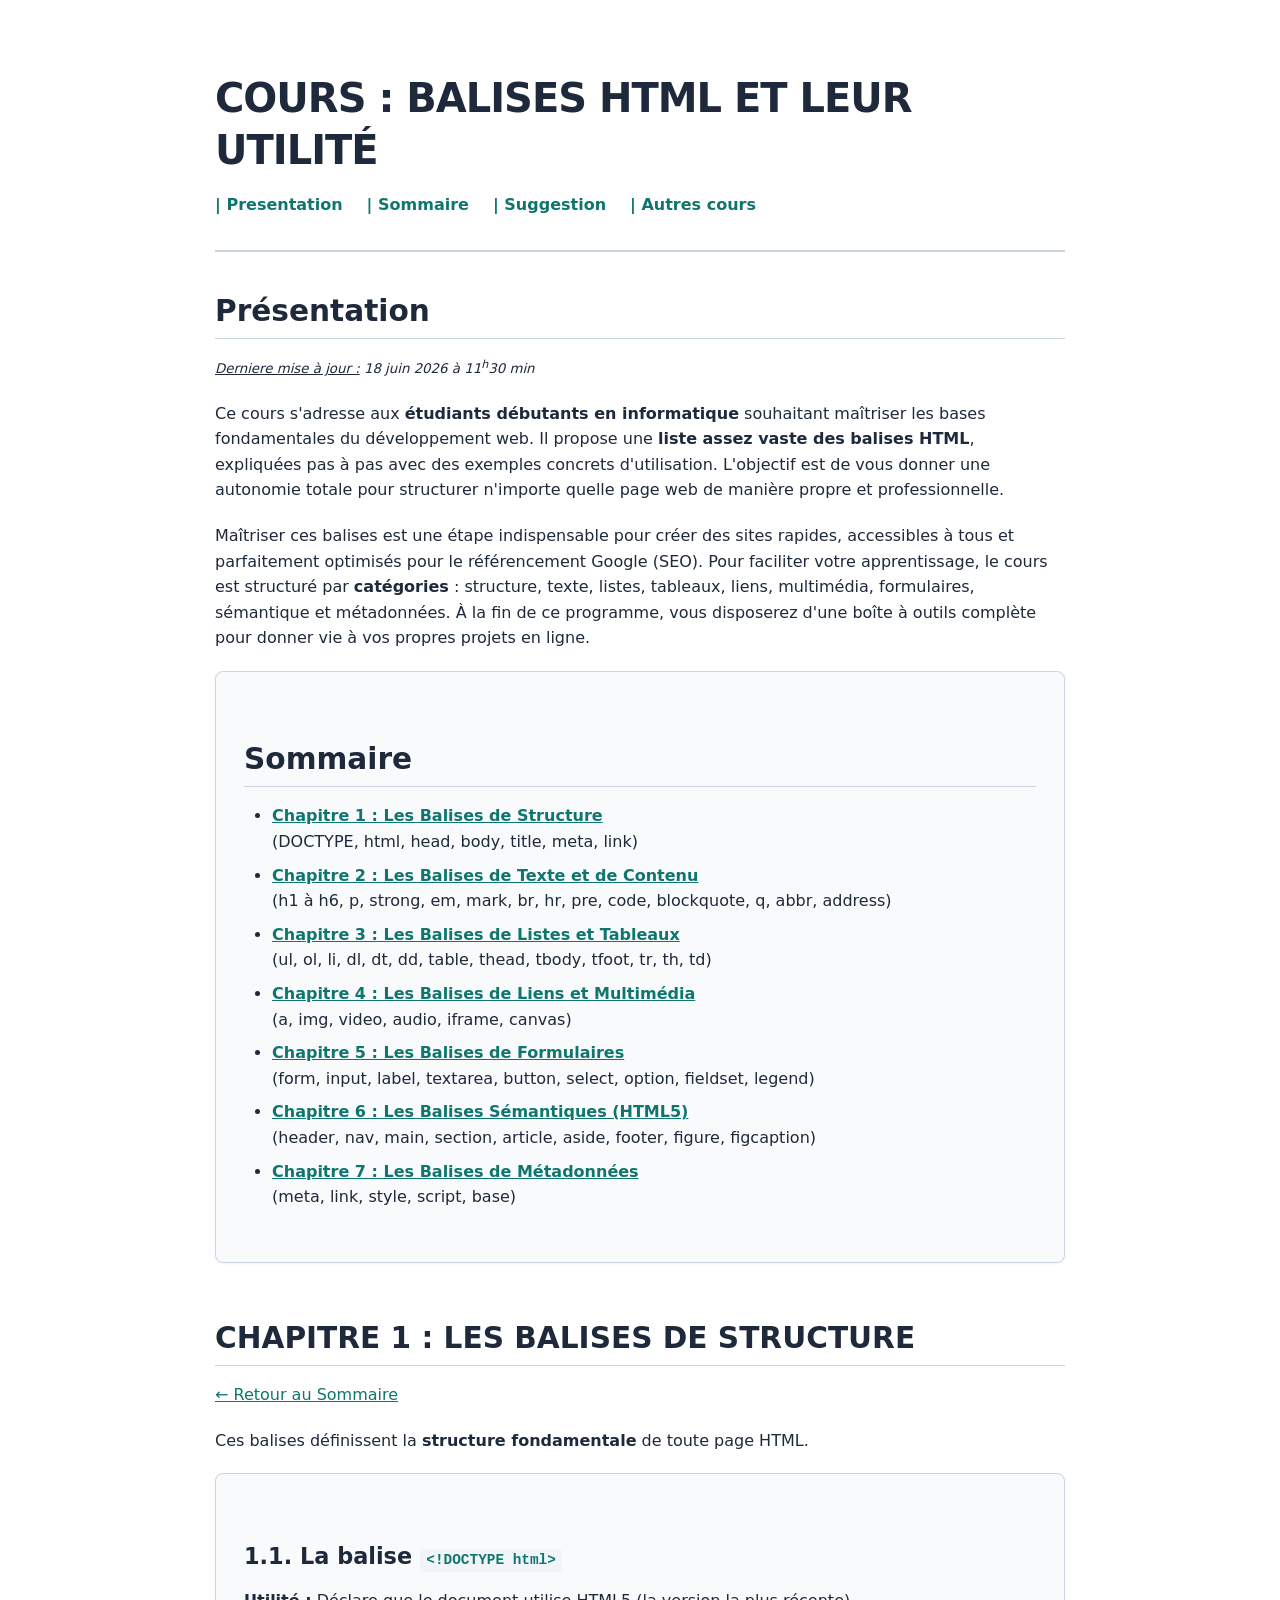
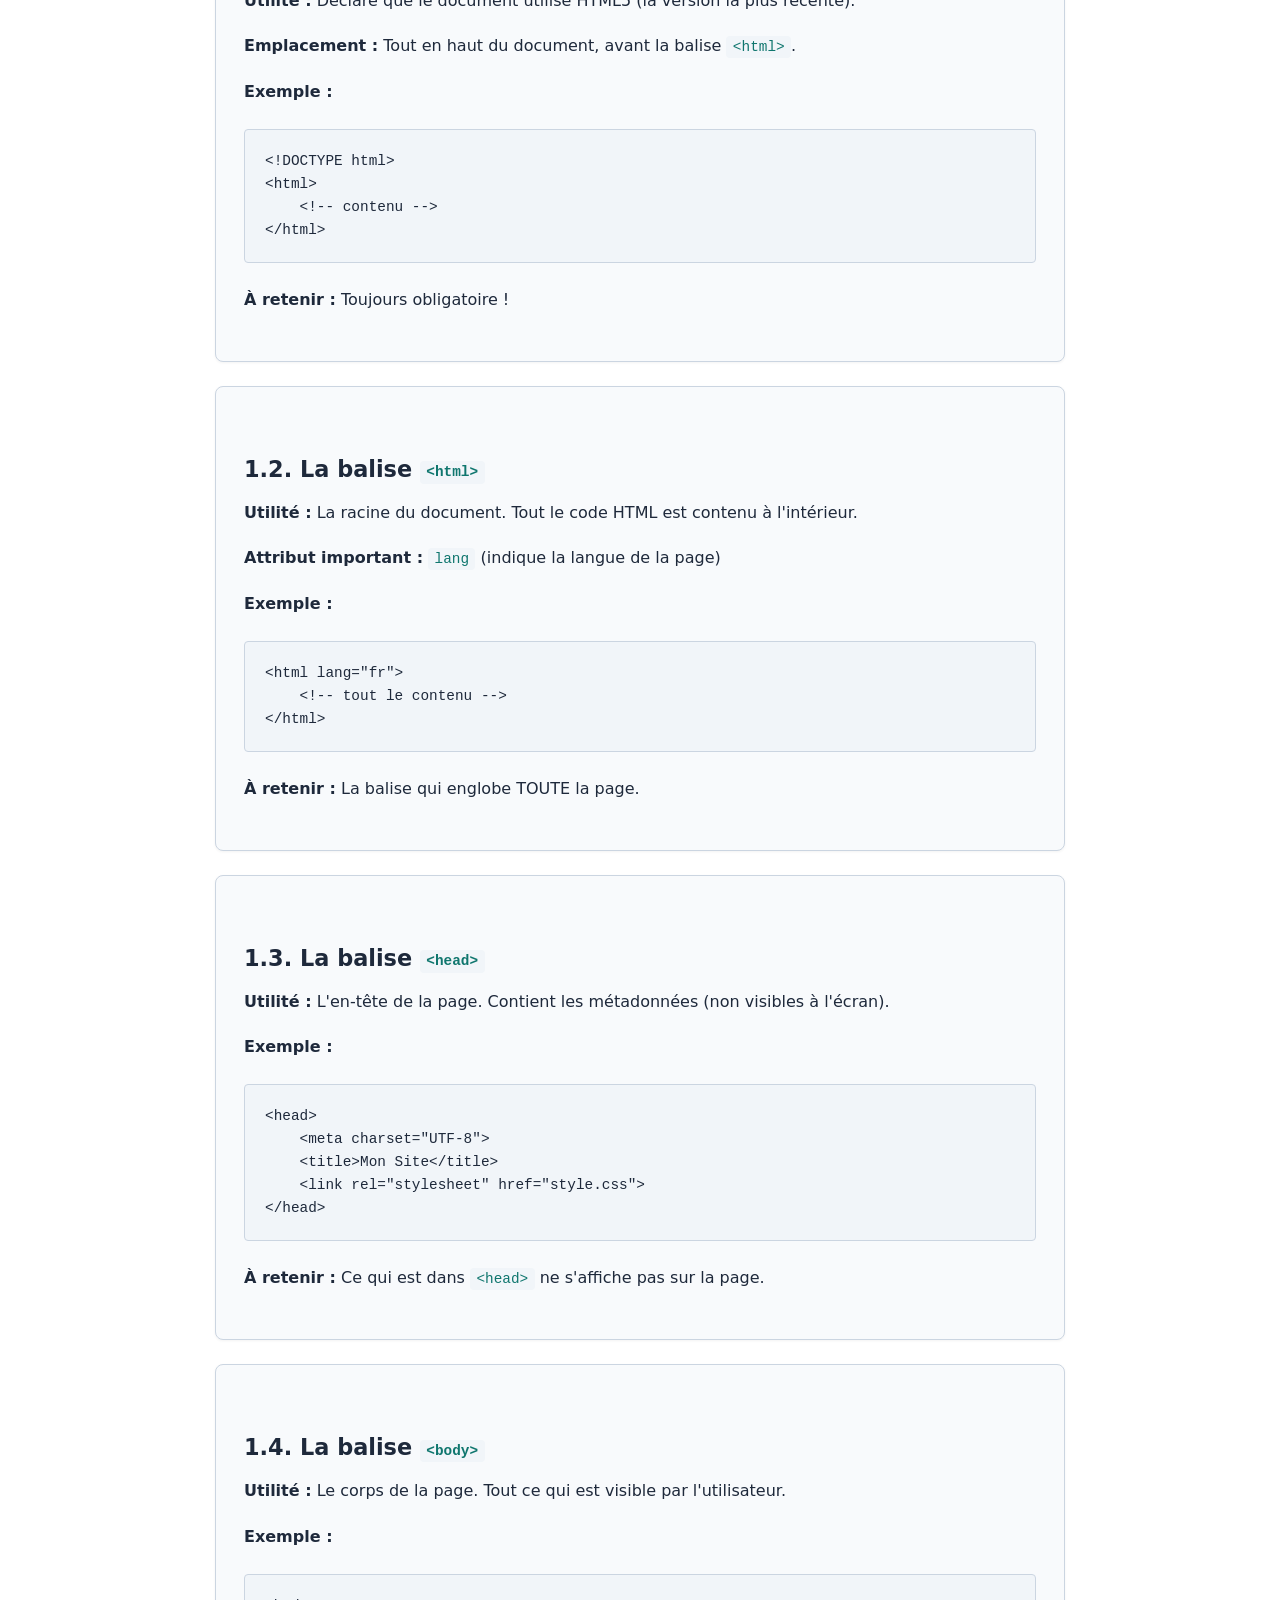
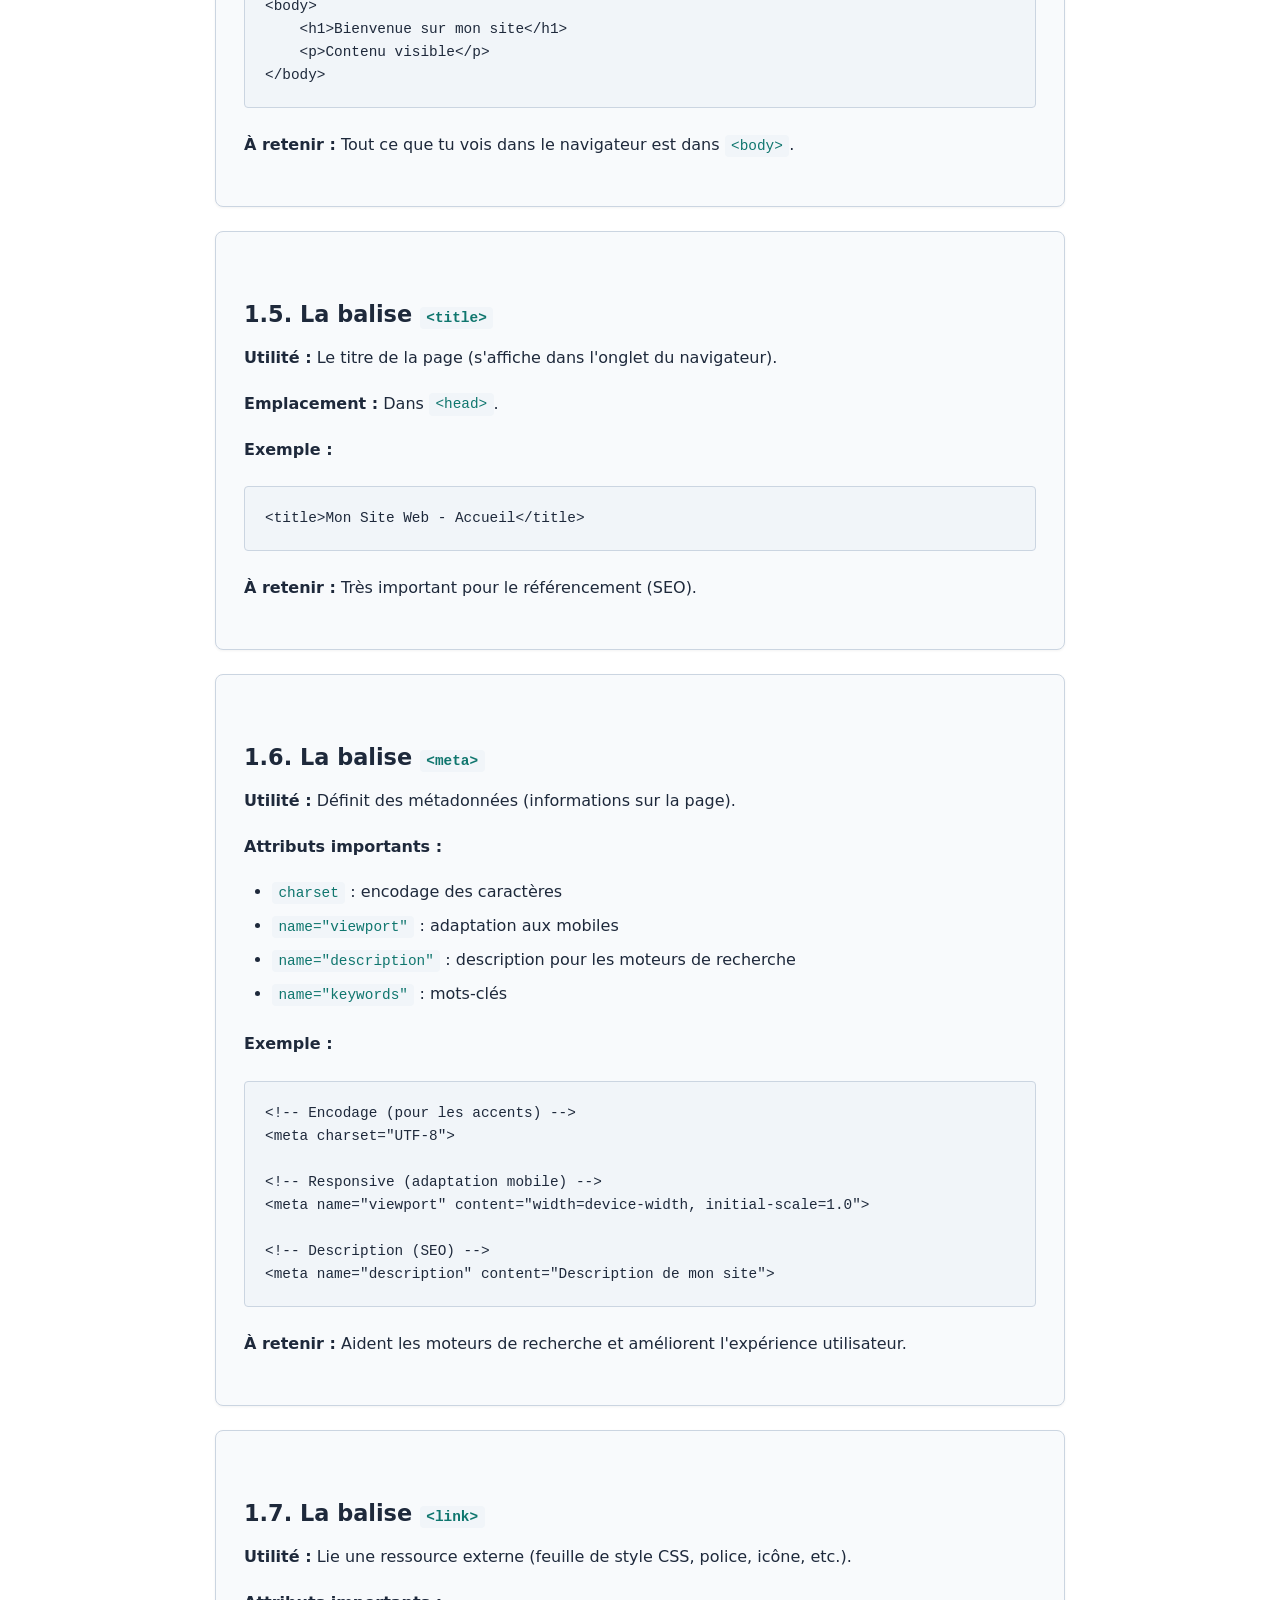
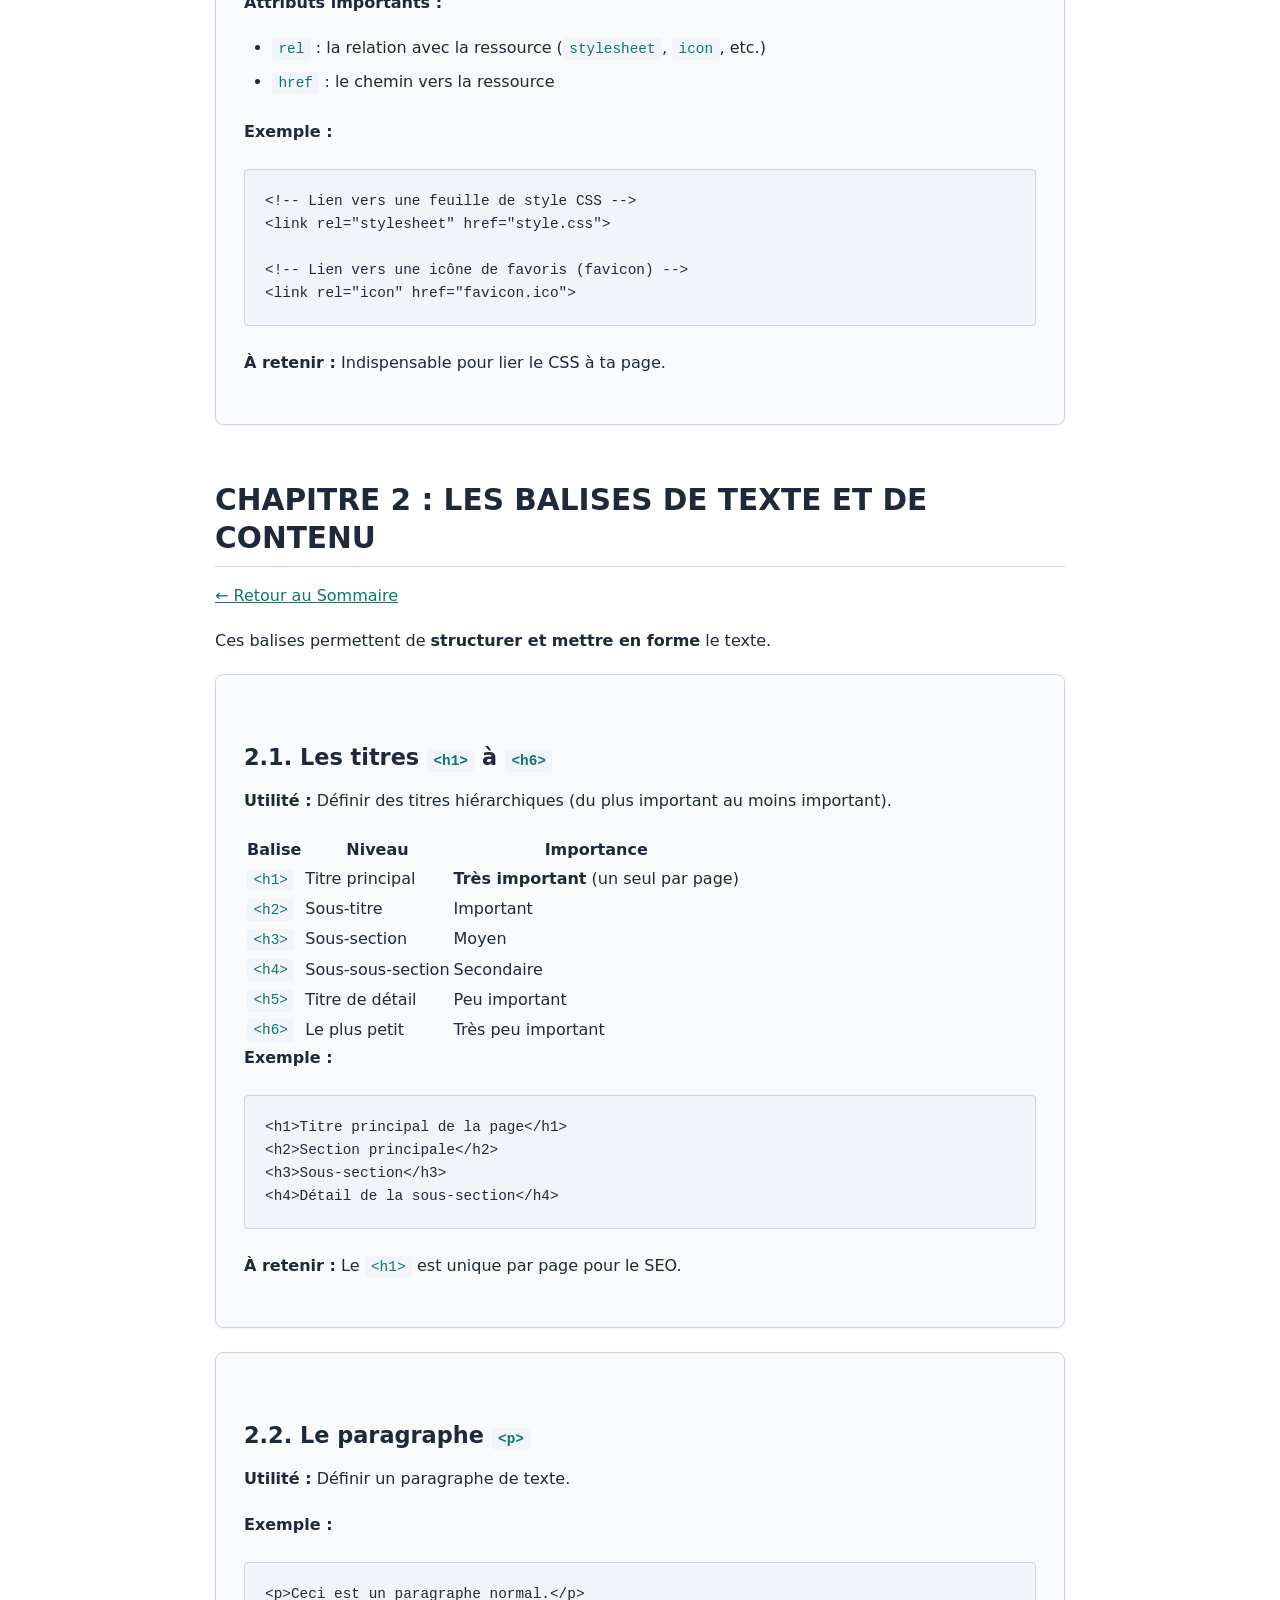
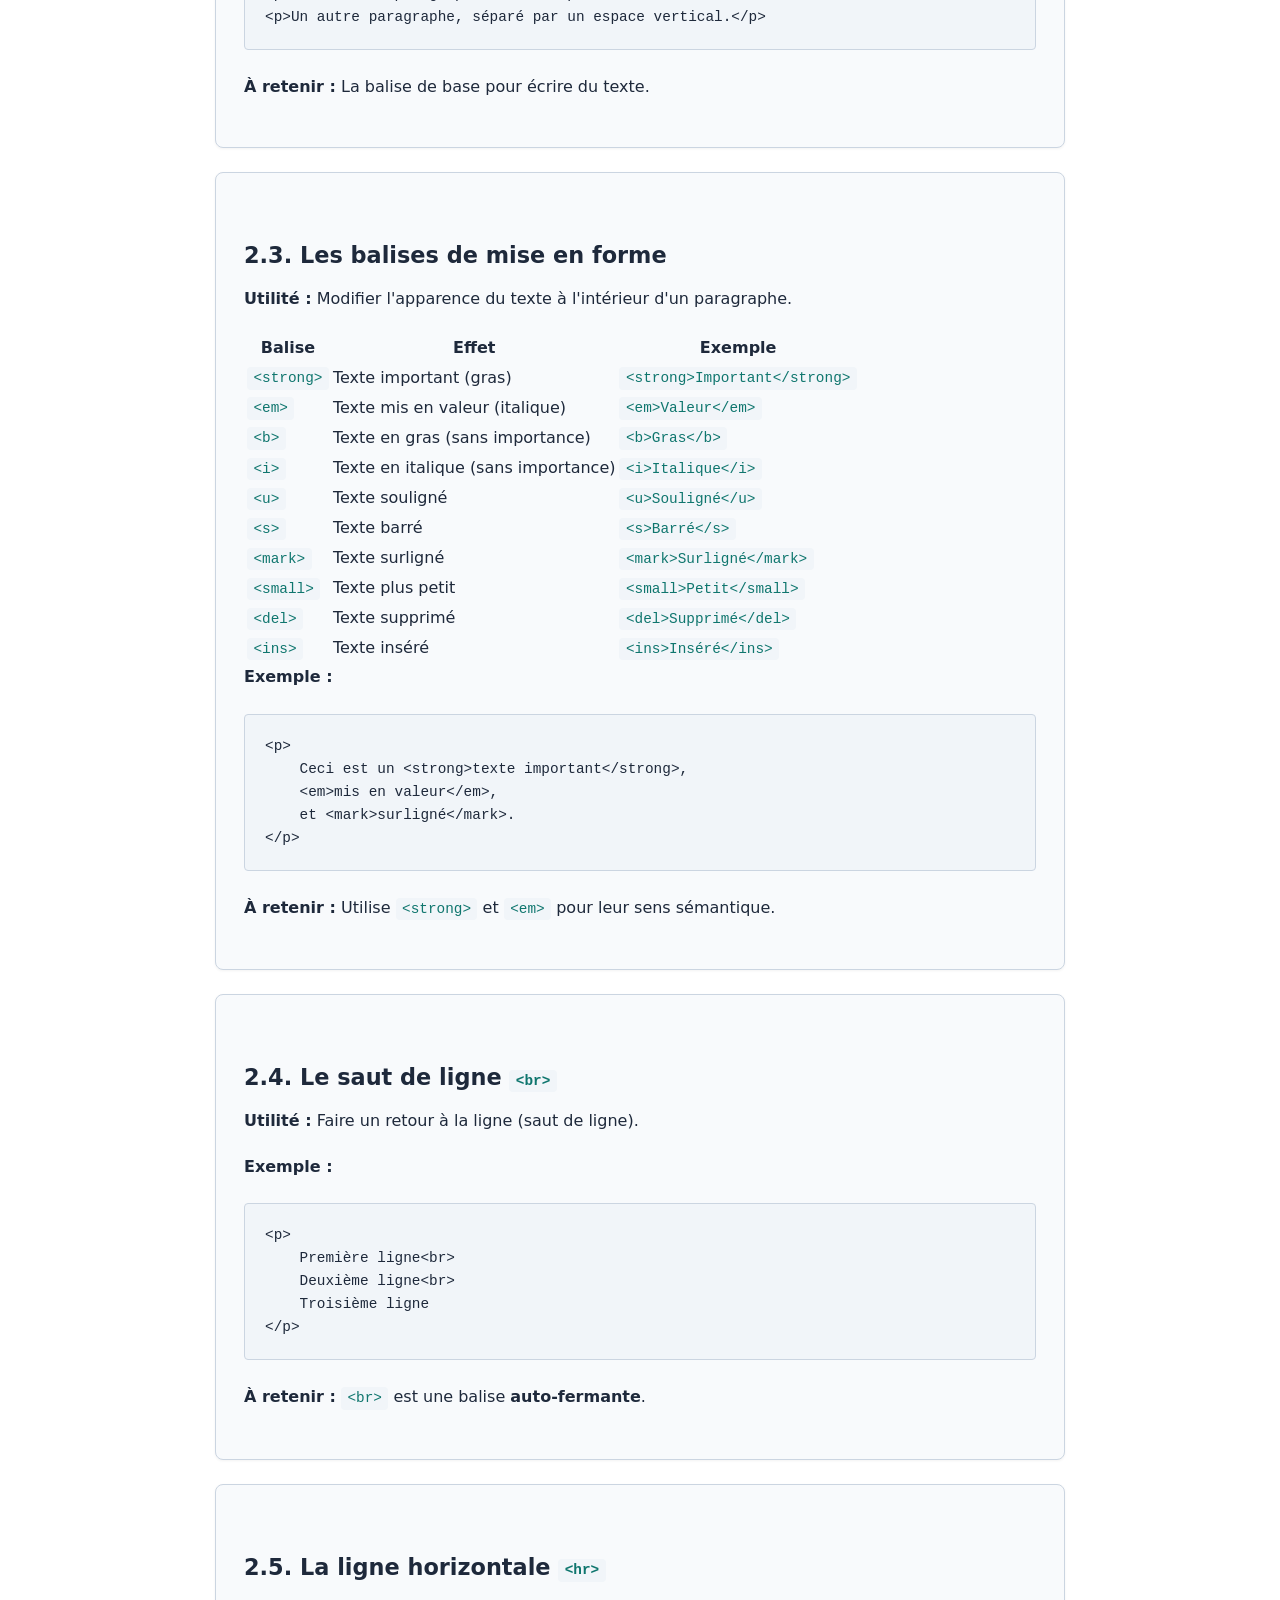
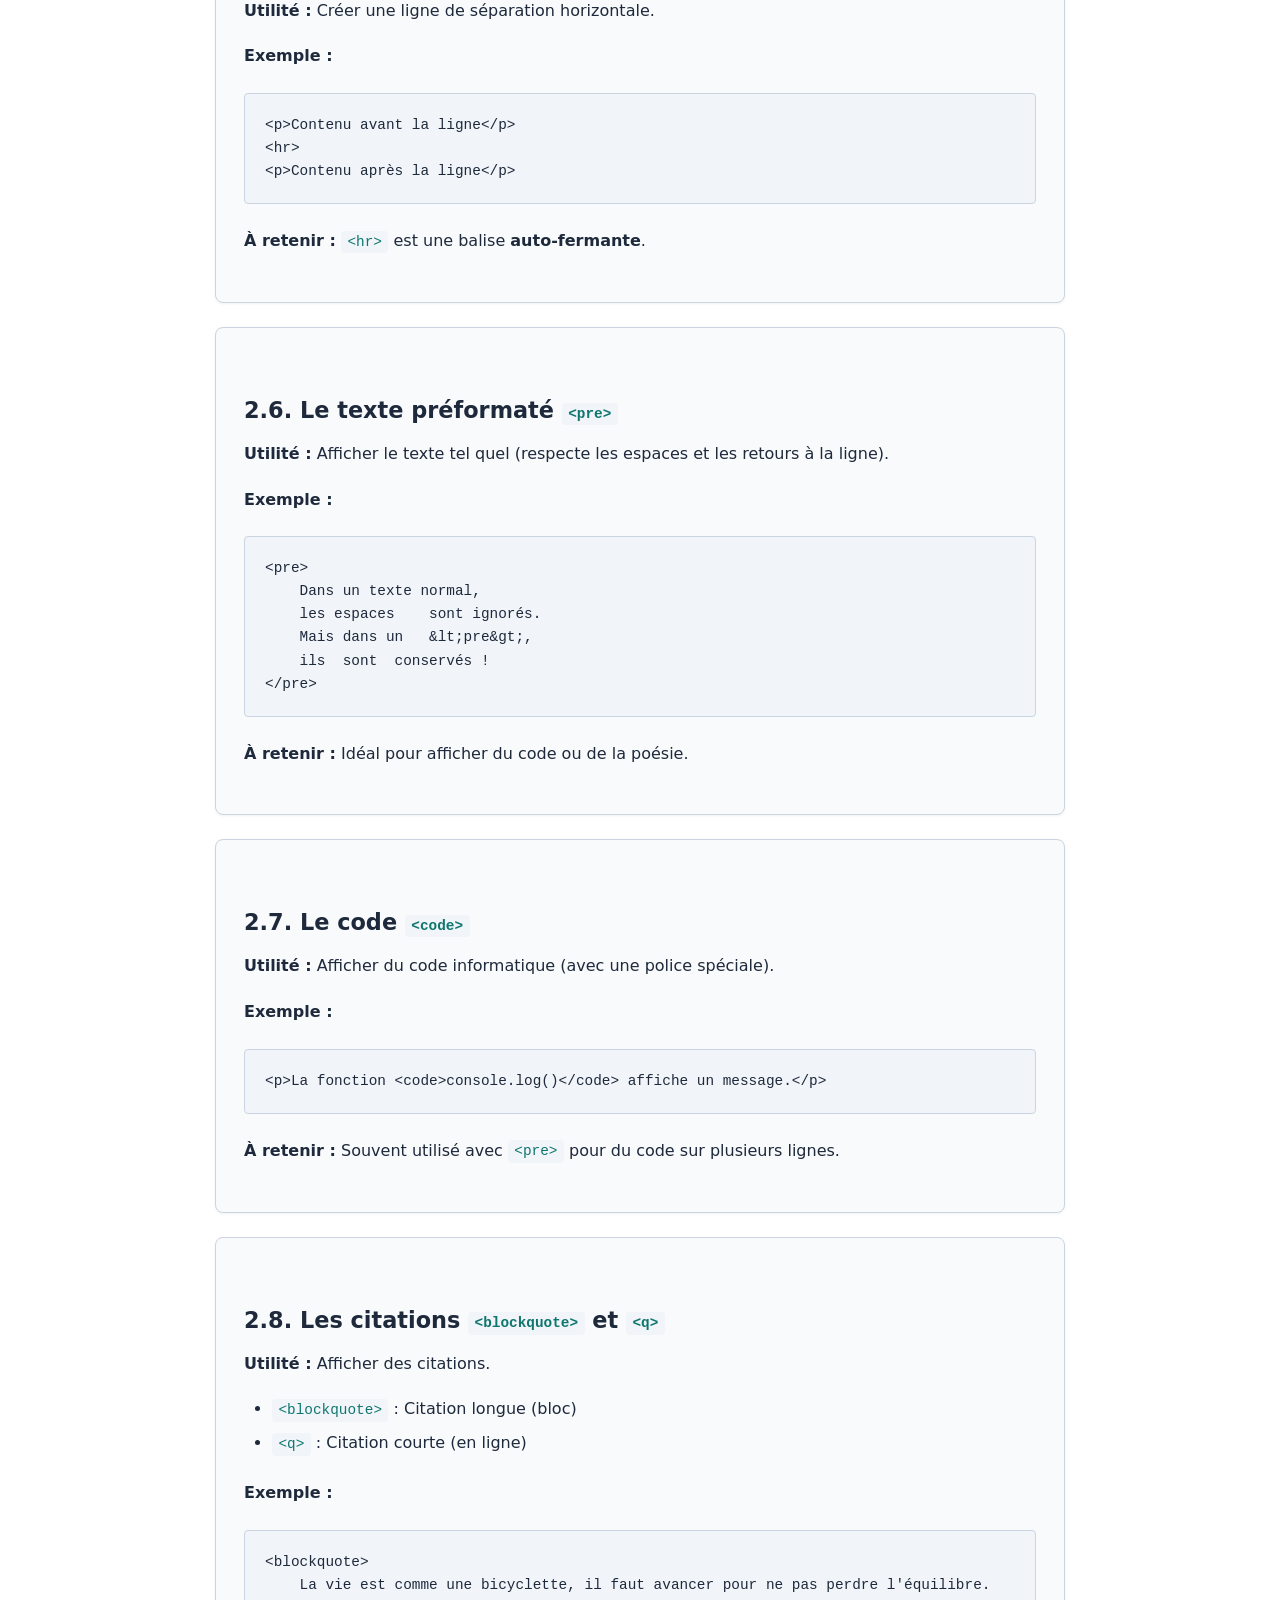
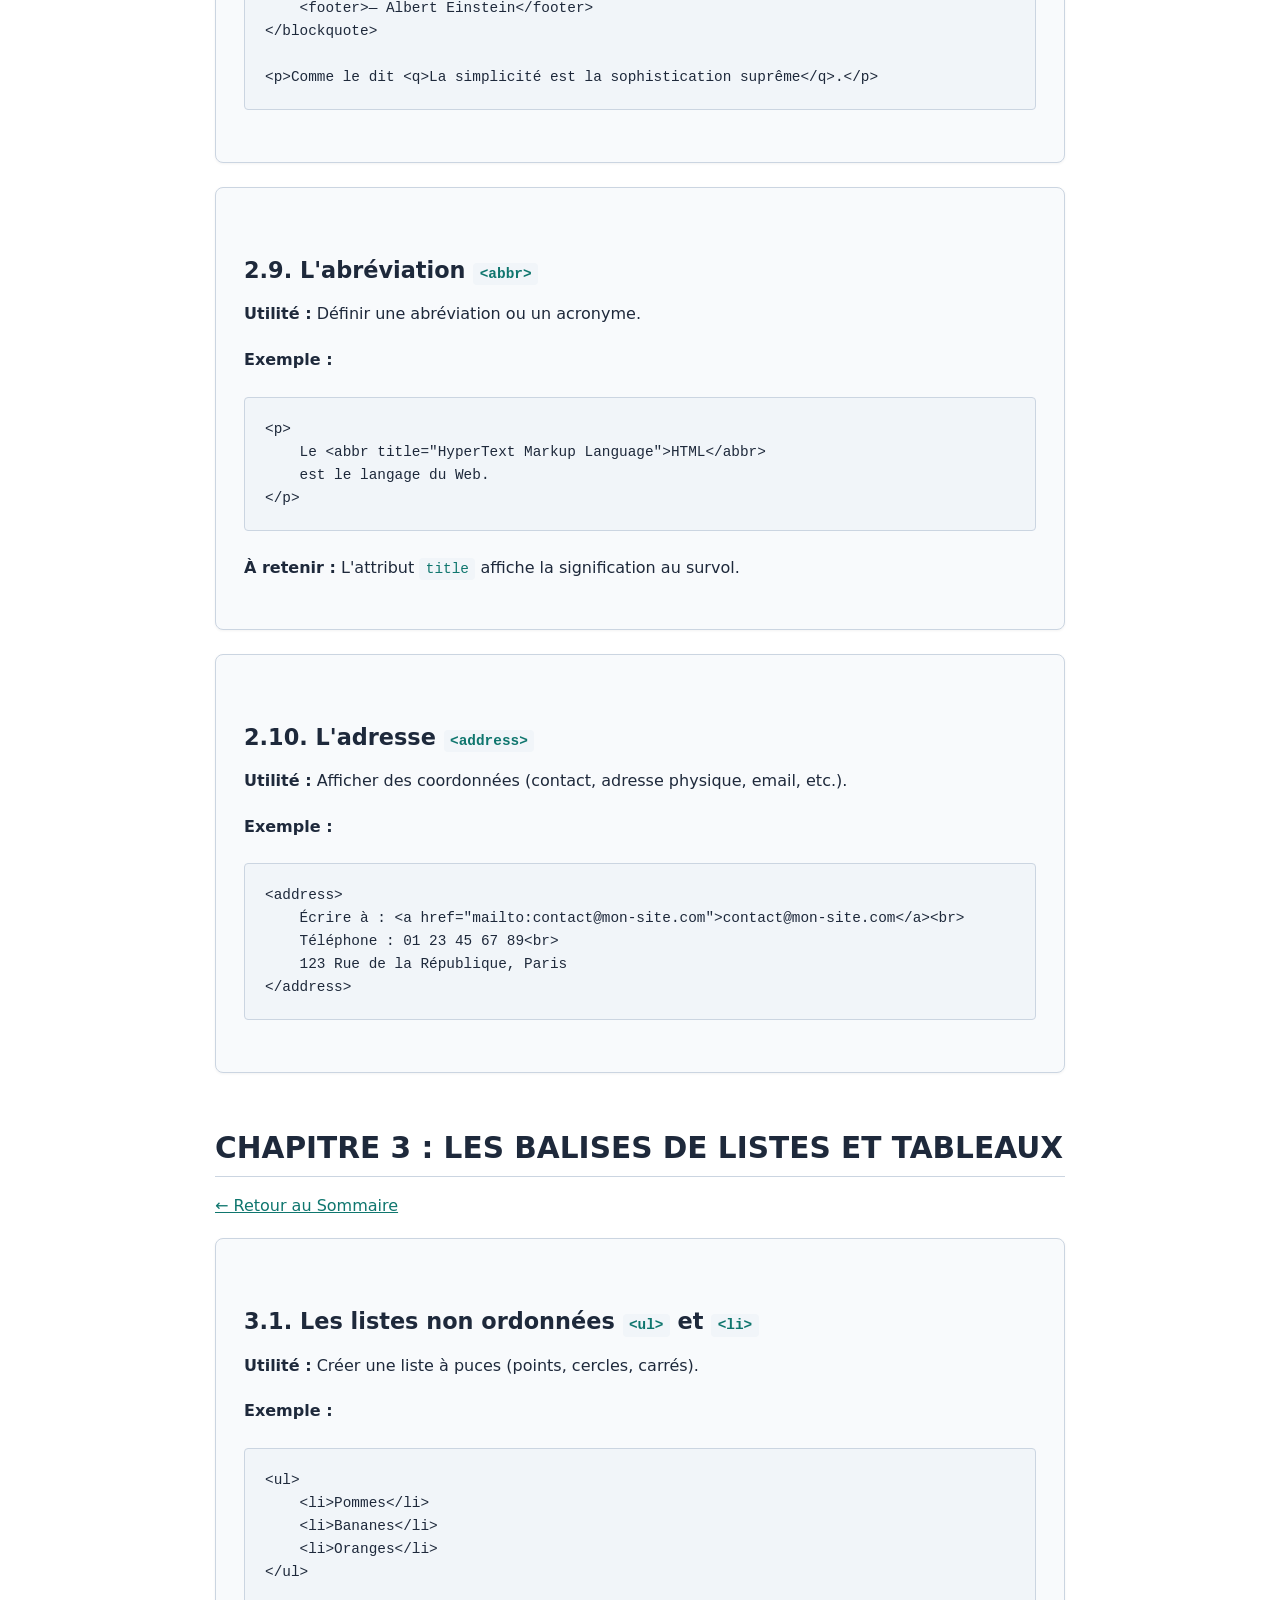
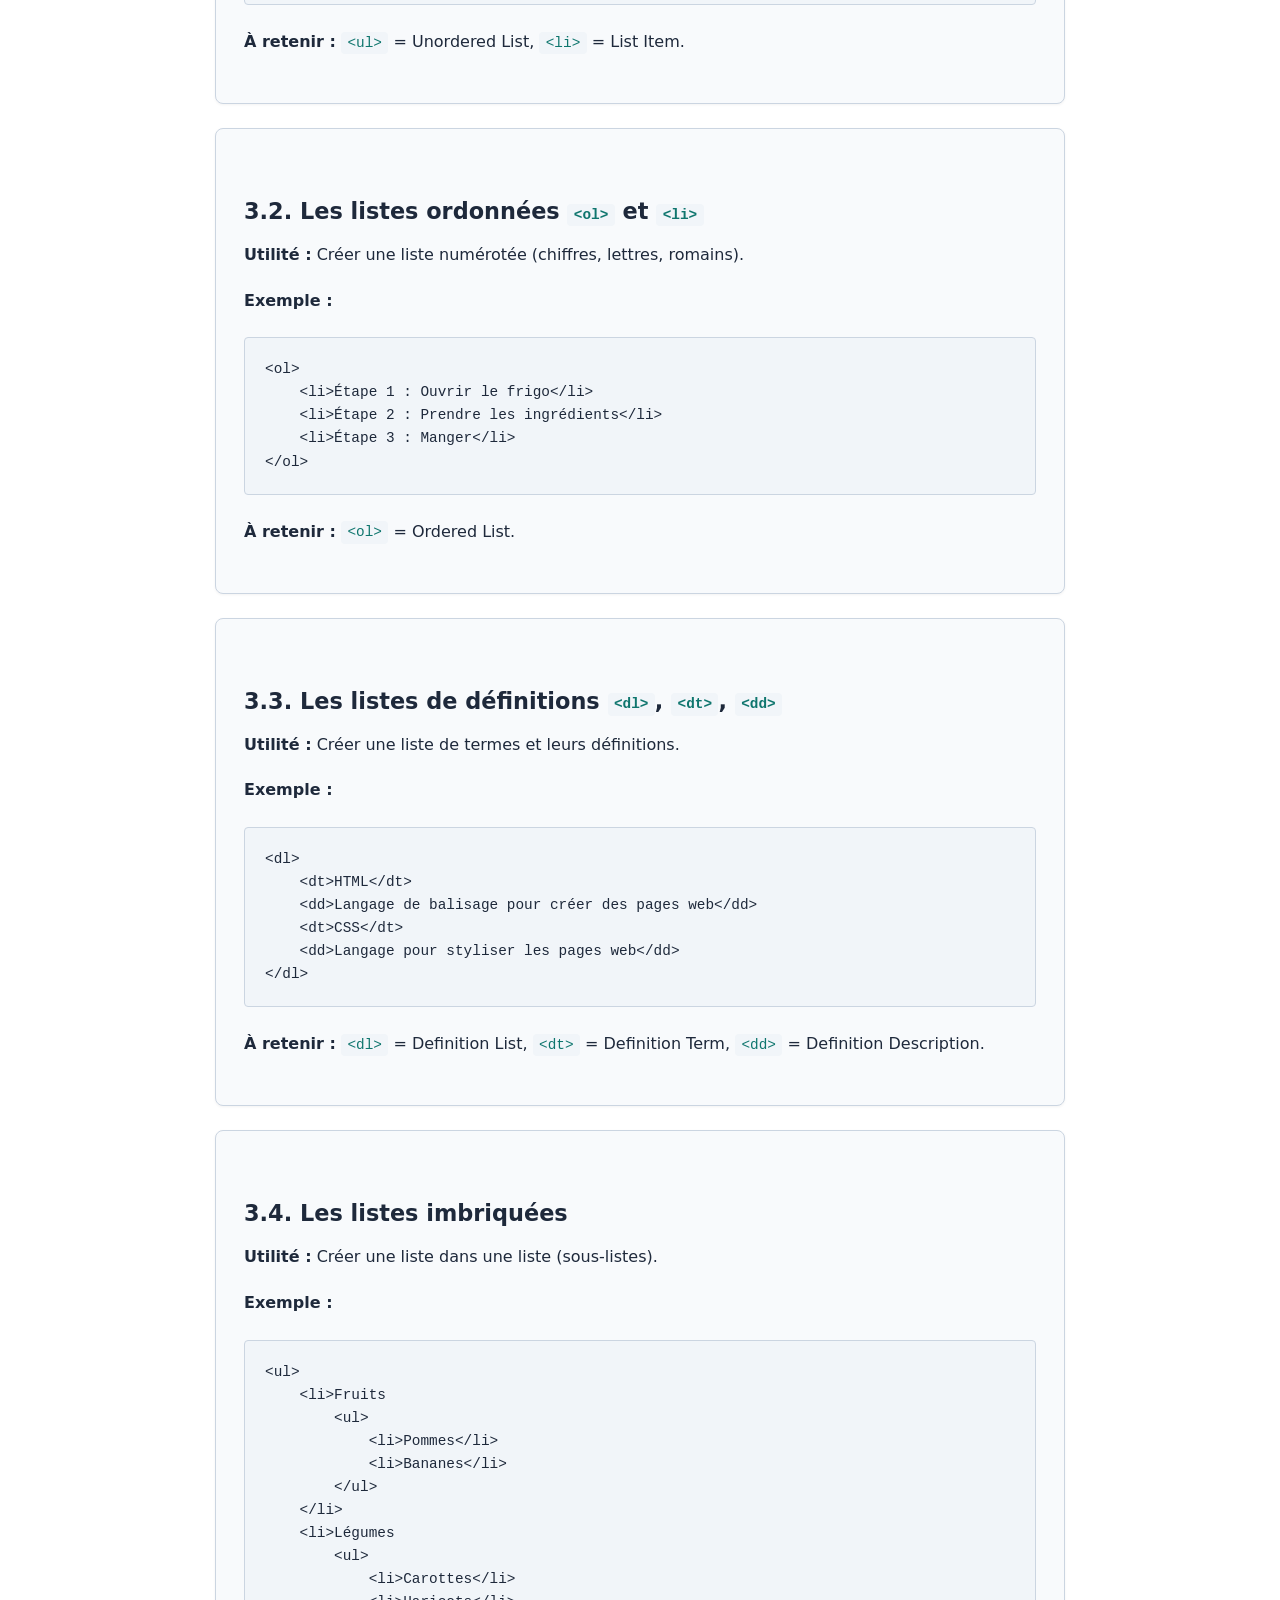
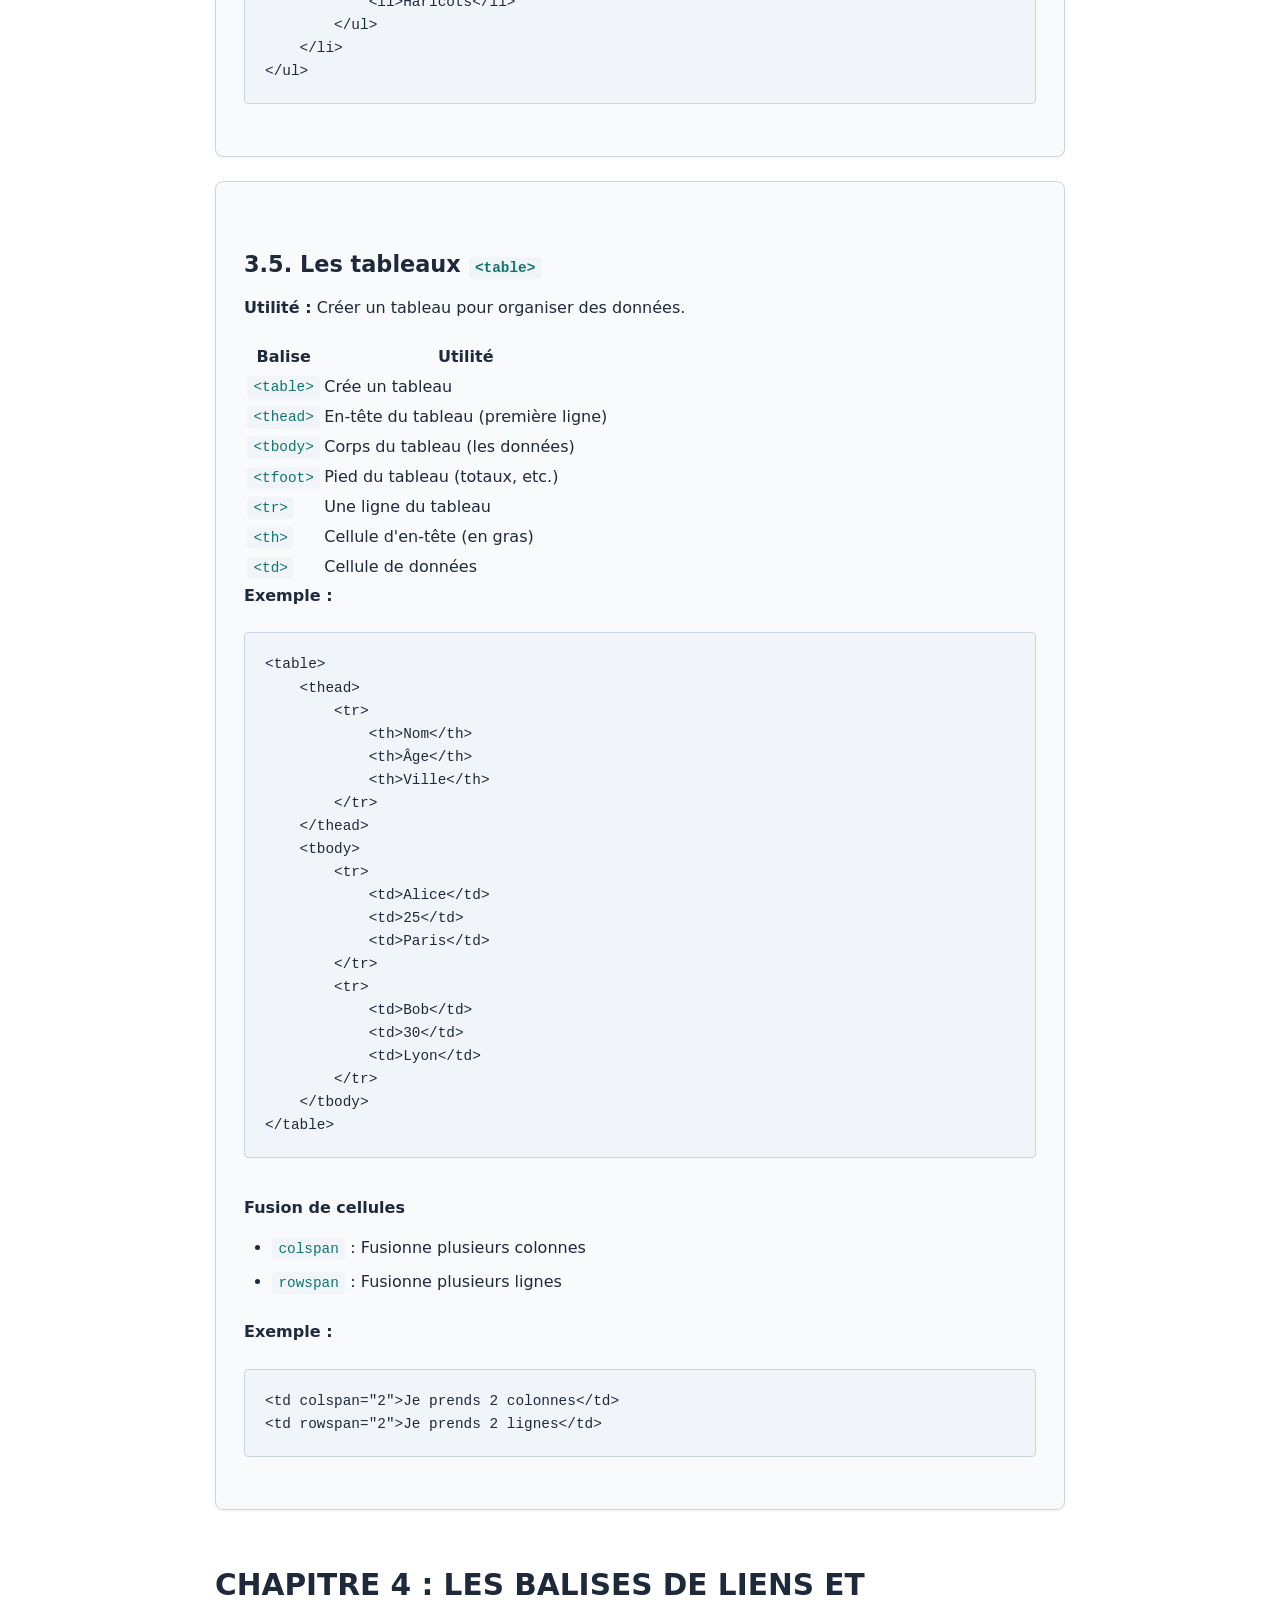
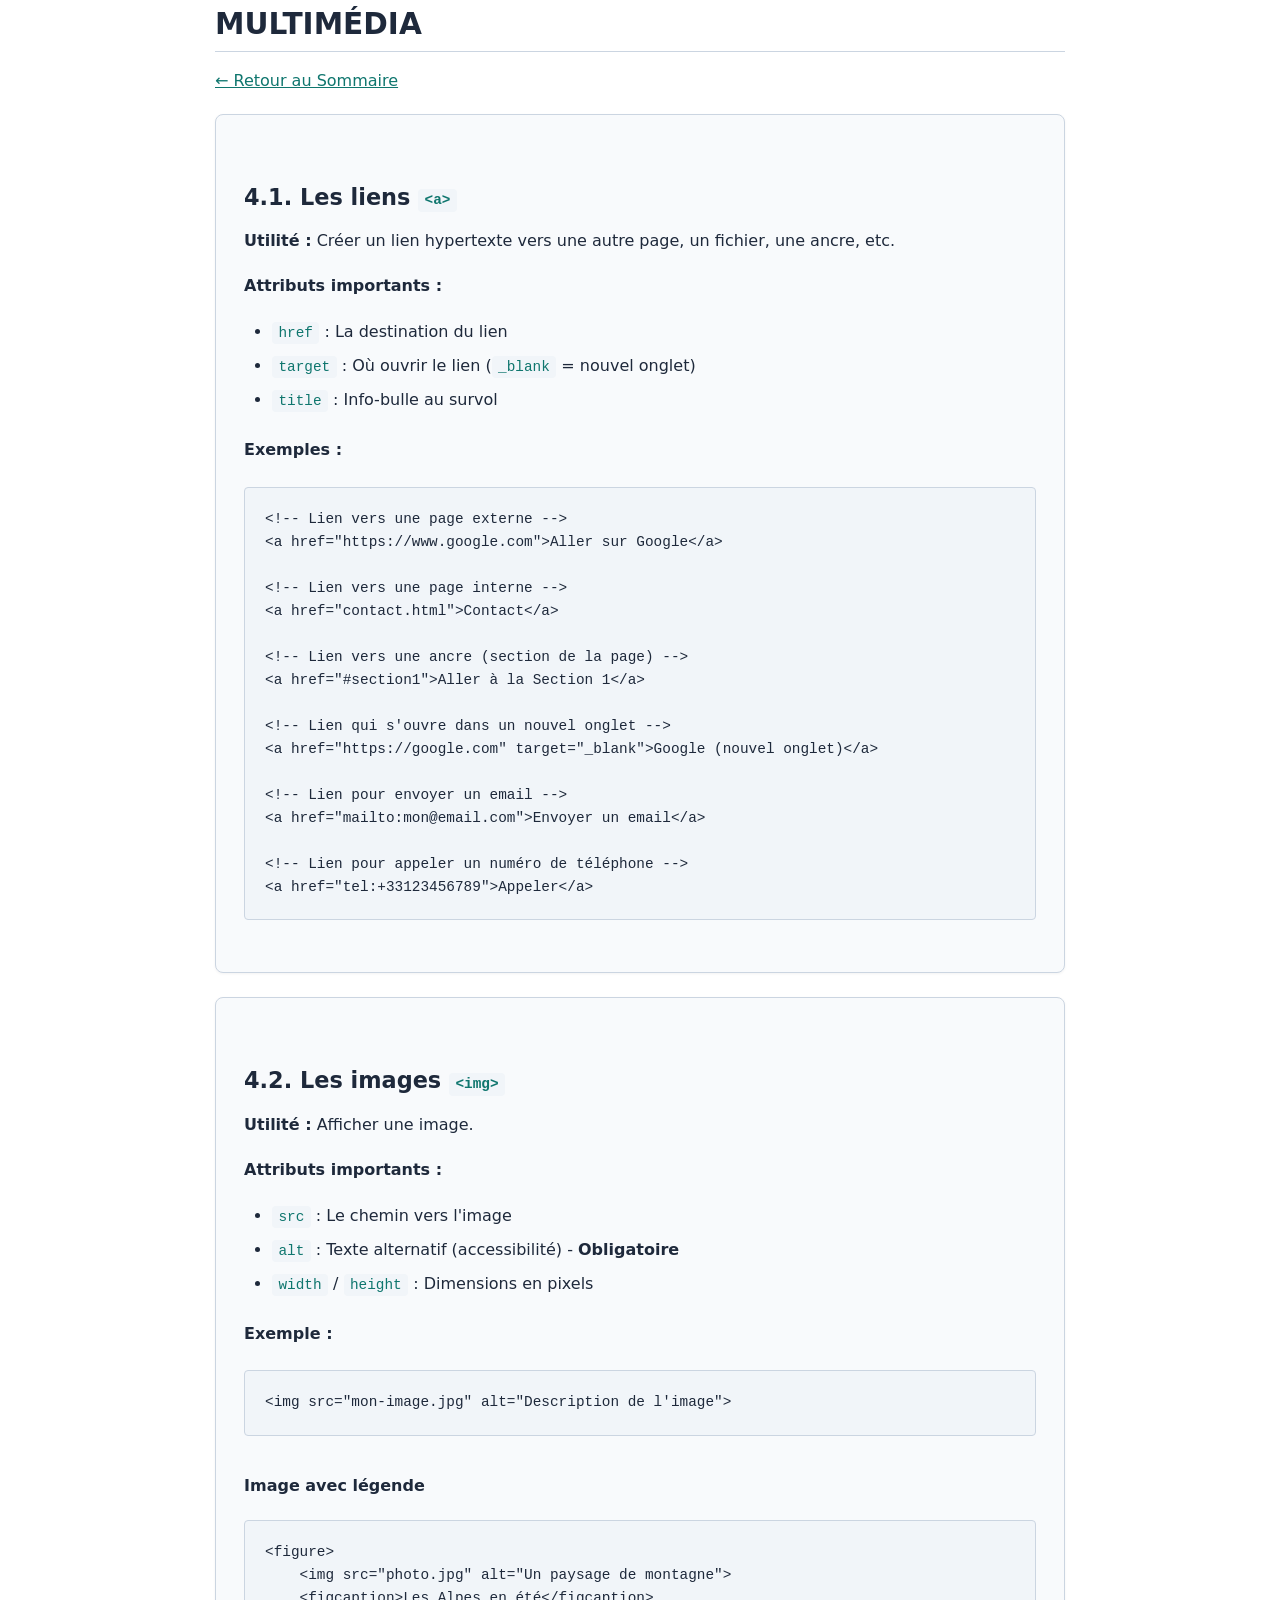
==== index.html @ ef0345e3 "initial commit" ====
<!DOCTYPE html>
<html lang="fr">

<head>
    <meta charset="UTF-8">
    <meta name="viewport" content="width=device-width, initial-scale=1.0">
    <title>Liste des Balises HTML et leur Utilité</title>
    <link rel="stylesheet" href="semanstyle.css">
    <!-- LA BALISE META DESCRIPTION (Pour le SEO de Google) -->
    <meta name="description"
        content="Découvrez notre liste complète et expliquée de toutes les balises HTML5. Maîtrisez la sémantique web avec des exemples clairs pour réussir vos projets.">

</head>

<body>

    <!-- ==================== EN-TÊTE ==================== -->
    <header id="top">
        <h1>COURS : BALISES HTML ET LEUR UTILITÉ</h1>
        <nav>
            <ul>
                <li><a href="#presentation">| Presentation</a></li>
                <li><a href="#sommaire">| Sommaire</a></li>
                <li><a href="#suggestion">| Suggestion </a></li>
                <li><a href="#autrecours">| Autres cours </a></li>
            </ul>
        </nav>
    </header>

    <!-- ==================== CONTENU PRINCIPAL ==================== -->
    <main>

        <!-- ========== PRÉSENTATION ========== -->
        <section>
            
            <div id="presentation">
                <h2>Présentation </h2>
                <p><em><small> <u>Derniere mise à jour :</u> 18 juin 2026 à 11<sup>h</sup>30 min</em> </small></p>
                <p>
                    Ce cours s'adresse aux <strong>étudiants débutants en informatique</strong> souhaitant maîtriser les bases
                    fondamentales du développement web.
                    Il propose une <strong>liste assez vaste des balises HTML</strong>, expliquées pas à pas avec des exemples
                    concrets d'utilisation.
                    L'objectif est de vous donner une autonomie totale pour structurer n'importe quelle page web de manière propre et
                    professionnelle.
                </p>
                <p>
                    Maîtriser ces balises est une étape indispensable pour créer des sites rapides, accessibles à tous et parfaitement
                    optimisés pour le référencement Google (SEO).
                    Pour faciliter votre apprentissage, le cours est structuré par <strong>catégories</strong> : structure, texte,
                    listes, tableaux, liens, multimédia, formulaires, sémantique et métadonnées.
                    À la fin de ce programme, vous disposerez d'une boîte à outils complète pour donner vie à vos propres projets en
                    ligne.
                </p>

            </div>

            <article id="sommaire">
                <h2>Sommaire</h2>
                <ul>
                    <li>
                        <a href="#chap1">
                        <strong>Chapitre 1 : Les Balises de Structure</strong></a><br>
                        (DOCTYPE, html, head, body, title, meta, link)
                       
                    </li>
                    <li>
                        <a href="#chap2">
                        <strong>Chapitre 2 : Les Balises de Texte et de Contenu</strong></a><br>
                       (h1 à h6, p, strong, em, mark, br, hr, pre, code, blockquote, q, abbr, address)
                    </li>
                    <li>
                        <a href="#chap3">
                        <strong>Chapitre 3 : Les Balises de Listes et Tableaux</strong></a>
                        <br>(ul, ol, li, dl, dt, dd, table, thead, tbody, tfoot, tr, th, td)
                    </li>
                    <li>
                        <a href="#chap4">
                        <strong>Chapitre 4 : Les Balises de Liens et Multimédia</strong></a>
                        <br>(a, img, video, audio, iframe, canvas)
                    </li>
                    <li>
                        <a href="#chap5">
                        <strong>Chapitre 5 : Les Balises de Formulaires</strong></a>
                        <br>(form, input, label, textarea, button, select, option, fieldset, legend)
                    </li>
                    <li>
                        <a href="#chap6">
                        <strong>Chapitre 6 : Les Balises Sémantiques (HTML5)</strong></a>
                        <br>(header, nav, main, section, article, aside, footer, figure, figcaption)
                    </li>
                    <li>
                        <a href="#chap7">
                        <strong>Chapitre 7 : Les Balises de Métadonnées</strong></a>
                        <br>(meta, link, style, script, base)
                    </li>
                </ul>
            </article>
        </section>

        <!-- ========== CHAPITRE 1 : STRUCTURE ========== -->
        <section id="chap1">
            <h2>CHAPITRE 1 : LES BALISES DE STRUCTURE</h2>
            <p>
                <a href="#sommaire">&leftarrow; Retour au Sommaire </a></p>
            <p>
                Ces balises définissent la <strong>structure fondamentale</strong> de toute page HTML.
            </p>

            <article>
                <h3>1.1. La balise <code>&lt;!DOCTYPE html&gt;</code></h3>
                <p><strong>Utilité :</strong> Déclare que le document utilise HTML5 (la version la plus récente).</p>
                <p><strong>Emplacement :</strong> Tout en haut du document, avant la balise <code>&lt;html&gt;</code>.
                </p>
                <p><strong>Exemple :</strong></p>
                <pre><code>&lt;!DOCTYPE html&gt;
&lt;html&gt;
    &lt;!-- contenu --&gt;
&lt;/html&gt;</code></pre>
                <p><strong>À retenir :</strong> Toujours obligatoire !</p>
            </article>

            <article>
                <h3>1.2. La balise <code>&lt;html&gt;</code></h3>
                <p><strong>Utilité :</strong> La racine du document. Tout le code HTML est contenu à l'intérieur.</p>
                <p><strong>Attribut important :</strong> <code>lang</code> (indique la langue de la page)</p>
                <p><strong>Exemple :</strong></p>
                <pre><code>&lt;html lang="fr"&gt;
    &lt;!-- tout le contenu --&gt;
&lt;/html&gt;</code></pre>
                <p><strong>À retenir :</strong> La balise qui englobe TOUTE la page.</p>
            </article>

            <article>
                <h3>1.3. La balise <code>&lt;head&gt;</code></h3>
                <p><strong>Utilité :</strong> L'en-tête de la page. Contient les métadonnées (non visibles à l'écran).
                </p>
                <p><strong>Exemple :</strong></p>
                <pre><code>&lt;head&gt;
    &lt;meta charset="UTF-8"&gt;
    &lt;title&gt;Mon Site&lt;/title&gt;
    &lt;link rel="stylesheet" href="style.css"&gt;
&lt;/head&gt;</code></pre>
                <p><strong>À retenir :</strong> Ce qui est dans <code>&lt;head&gt;</code> ne s'affiche pas sur la page.
                </p>
            </article>

            <article>
                <h3>1.4. La balise <code>&lt;body&gt;</code></h3>
                <p><strong>Utilité :</strong> Le corps de la page. Tout ce qui est visible par l'utilisateur.</p>
                <p><strong>Exemple :</strong></p>
                <pre><code>&lt;body&gt;
    &lt;h1&gt;Bienvenue sur mon site&lt;/h1&gt;
    &lt;p&gt;Contenu visible&lt;/p&gt;
&lt;/body&gt;</code></pre>
                <p><strong>À retenir :</strong> Tout ce que tu vois dans le navigateur est dans
                    <code>&lt;body&gt;</code>.
                </p>
            </article>

            <article>
                <h3>1.5. La balise <code>&lt;title&gt;</code></h3>
                <p><strong>Utilité :</strong> Le titre de la page (s'affiche dans l'onglet du navigateur).</p>
                <p><strong>Emplacement :</strong> Dans <code>&lt;head&gt;</code>.</p>
                <p><strong>Exemple :</strong></p>
                <pre><code>&lt;title&gt;Mon Site Web - Accueil&lt;/title&gt;</code></pre>
                <p><strong>À retenir :</strong> Très important pour le référencement (SEO).</p>
            </article>

            <article>
                <h3>1.6. La balise <code>&lt;meta&gt;</code></h3>
                <p><strong>Utilité :</strong> Définit des métadonnées (informations sur la page).</p>
                <p><strong>Attributs importants :</strong></p>
                <ul>
                    <li><code>charset</code> : encodage des caractères</li>
                    <li><code>name="viewport"</code> : adaptation aux mobiles</li>
                    <li><code>name="description"</code> : description pour les moteurs de recherche</li>
                    <li><code>name="keywords"</code> : mots-clés</li>
                </ul>
                <p><strong>Exemple :</strong></p>
                <pre><code>&lt;!-- Encodage (pour les accents) --&gt;
&lt;meta charset="UTF-8"&gt;

&lt;!-- Responsive (adaptation mobile) --&gt;
&lt;meta name="viewport" content="width=device-width, initial-scale=1.0"&gt;

&lt;!-- Description (SEO) --&gt;
&lt;meta name="description" content="Description de mon site"&gt;</code></pre>
                <p><strong>À retenir :</strong> Aident les moteurs de recherche et améliorent l'expérience utilisateur.
                </p>
            </article>

            <article>
                <h3>1.7. La balise <code>&lt;link&gt;</code></h3>
                <p><strong>Utilité :</strong> Lie une ressource externe (feuille de style CSS, police, icône, etc.).</p>
                <p><strong>Attributs importants :</strong></p>
                <ul>
                    <li><code>rel</code> : la relation avec la ressource (<code>stylesheet</code>, <code>icon</code>,
                        etc.)</li>
                    <li><code>href</code> : le chemin vers la ressource</li>
                </ul>
                <p><strong>Exemple :</strong></p>
                <pre><code>&lt;!-- Lien vers une feuille de style CSS --&gt;
&lt;link rel="stylesheet" href="style.css"&gt;

&lt;!-- Lien vers une icône de favoris (favicon) --&gt;
&lt;link rel="icon" href="favicon.ico"&gt;</code></pre>
                <p><strong>À retenir :</strong> Indispensable pour lier le CSS à ta page.</p>
            </article>
        </section>

        <!-- ========== CHAPITRE 2 : TEXTE ========== -->
        <section id="chap2">
            <h2>CHAPITRE 2 : LES BALISES DE TEXTE ET DE CONTENU</h2>
            <p>
                <a href="#sommaire">&leftarrow; Retour au Sommaire </a>
            </p>
           
            <p>
                Ces balises permettent de <strong>structurer et mettre en forme</strong> le texte.
            </p>

            <article>
                <h3>2.1. Les titres <code>&lt;h1&gt;</code> à <code>&lt;h6&gt;</code></h3>
                <p><strong>Utilité :</strong> Définir des titres hiérarchiques (du plus important au moins important).
                </p>

                <table>
                    <thead>
                        <tr>
                            <th>Balise</th>
                            <th>Niveau</th>
                            <th>Importance</th>
                        </tr>
                    </thead>
                    <tbody>
                        <tr>
                            <td><code>&lt;h1&gt;</code></td>
                            <td>Titre principal</td>
                            <td><strong>Très important</strong> (un seul par page)</td>
                        </tr>
                        <tr>
                            <td><code>&lt;h2&gt;</code></td>
                            <td>Sous-titre</td>
                            <td>Important</td>
                        </tr>
                        <tr>
                            <td><code>&lt;h3&gt;</code></td>
                            <td>Sous-section</td>
                            <td>Moyen</td>
                        </tr>
                        <tr>
                            <td><code>&lt;h4&gt;</code></td>
                            <td>Sous-sous-section</td>
                            <td>Secondaire</td>
                        </tr>
                        <tr>
                            <td><code>&lt;h5&gt;</code></td>
                            <td>Titre de détail</td>
                            <td>Peu important</td>
                        </tr>
                        <tr>
                            <td><code>&lt;h6&gt;</code></td>
                            <td>Le plus petit</td>
                            <td>Très peu important</td>
                        </tr>
                    </tbody>
                </table>

                <p><strong>Exemple :</strong></p>
                <pre><code>&lt;h1&gt;Titre principal de la page&lt;/h1&gt;
&lt;h2&gt;Section principale&lt;/h2&gt;
&lt;h3&gt;Sous-section&lt;/h3&gt;
&lt;h4&gt;Détail de la sous-section&lt;/h4&gt;</code></pre>
                <p><strong>À retenir :</strong> Le <code>&lt;h1&gt;</code> est unique par page pour le SEO.</p>
            </article>

            <article>
                <h3>2.2. Le paragraphe <code>&lt;p&gt;</code></h3>
                <p><strong>Utilité :</strong> Définir un paragraphe de texte.</p>
                <p><strong>Exemple :</strong></p>
                <pre><code>&lt;p&gt;Ceci est un paragraphe normal.&lt;/p&gt;
&lt;p&gt;Un autre paragraphe, séparé par un espace vertical.&lt;/p&gt;</code></pre>
                <p><strong>À retenir :</strong> La balise de base pour écrire du texte.</p>
            </article>

            <article>
                <h3>2.3. Les balises de mise en forme</h3>
                <p><strong>Utilité :</strong> Modifier l'apparence du texte à l'intérieur d'un paragraphe.</p>

                <table>
                    <thead>
                        <tr>
                            <th>Balise</th>
                            <th>Effet</th>
                            <th>Exemple</th>
                        </tr>
                    </thead>
                    <tbody>
                        <tr>
                            <td><code>&lt;strong&gt;</code></td>
                            <td>Texte important (gras)</td>
                            <td><code>&lt;strong&gt;Important&lt;/strong&gt;</code></td>
                        </tr>
                        <tr>
                            <td><code>&lt;em&gt;</code></td>
                            <td>Texte mis en valeur (italique)</td>
                            <td><code>&lt;em&gt;Valeur&lt;/em&gt;</code></td>
                        </tr>
                        <tr>
                            <td><code>&lt;b&gt;</code></td>
                            <td>Texte en gras (sans importance)</td>
                            <td><code>&lt;b&gt;Gras&lt;/b&gt;</code></td>
                        </tr>
                        <tr>
                            <td><code>&lt;i&gt;</code></td>
                            <td>Texte en italique (sans importance)</td>
                            <td><code>&lt;i&gt;Italique&lt;/i&gt;</code></td>
                        </tr>
                        <tr>
                            <td><code>&lt;u&gt;</code></td>
                            <td>Texte souligné</td>
                            <td><code>&lt;u&gt;Souligné&lt;/u&gt;</code></td>
                        </tr>
                        <tr>
                            <td><code>&lt;s&gt;</code></td>
                            <td>Texte barré</td>
                            <td><code>&lt;s&gt;Barré&lt;/s&gt;</code></td>
                        </tr>
                        <tr>
                            <td><code>&lt;mark&gt;</code></td>
                            <td>Texte surligné</td>
                            <td><code>&lt;mark&gt;Surligné&lt;/mark&gt;</code></td>
                        </tr>
                        <tr>
                            <td><code>&lt;small&gt;</code></td>
                            <td>Texte plus petit</td>
                            <td><code>&lt;small&gt;Petit&lt;/small&gt;</code></td>
                        </tr>
                        <tr>
                            <td><code>&lt;del&gt;</code></td>
                            <td>Texte supprimé</td>
                            <td><code>&lt;del&gt;Supprimé&lt;/del&gt;</code></td>
                        </tr>
                        <tr>
                            <td><code>&lt;ins&gt;</code></td>
                            <td>Texte inséré</td>
                            <td><code>&lt;ins&gt;Inséré&lt;/ins&gt;</code></td>
                        </tr>
                    </tbody>
                </table>

                <p><strong>Exemple :</strong></p>
                <pre><code>&lt;p&gt;
    Ceci est un &lt;strong&gt;texte important&lt;/strong&gt;, 
    &lt;em&gt;mis en valeur&lt;/em&gt;, 
    et &lt;mark&gt;surligné&lt;/mark&gt;.
&lt;/p&gt;</code></pre>
                <p><strong>À retenir :</strong> Utilise <code>&lt;strong&gt;</code> et <code>&lt;em&gt;</code> pour leur
                    sens sémantique.</p>
            </article>

            <article>
                <h3>2.4. Le saut de ligne <code>&lt;br&gt;</code></h3>
                <p><strong>Utilité :</strong> Faire un retour à la ligne (saut de ligne).</p>
                <p><strong>Exemple :</strong></p>
                <pre><code>&lt;p&gt;
    Première ligne&lt;br&gt;
    Deuxième ligne&lt;br&gt;
    Troisième ligne
&lt;/p&gt;</code></pre>
                <p><strong>À retenir :</strong> <code>&lt;br&gt;</code> est une balise <strong>auto-fermante</strong>.
                </p>
            </article>

            <article>
                <h3>2.5. La ligne horizontale <code>&lt;hr&gt;</code></h3>
                <p><strong>Utilité :</strong> Créer une ligne de séparation horizontale.</p>
                <p><strong>Exemple :</strong></p>
                <pre><code>&lt;p&gt;Contenu avant la ligne&lt;/p&gt;
&lt;hr&gt;
&lt;p&gt;Contenu après la ligne&lt;/p&gt;</code></pre>
                <p><strong>À retenir :</strong> <code>&lt;hr&gt;</code> est une balise <strong>auto-fermante</strong>.
                </p>
            </article>

            <article>
                <h3>2.6. Le texte préformaté <code>&lt;pre&gt;</code></h3>
                <p><strong>Utilité :</strong> Afficher le texte tel quel (respecte les espaces et les retours à la
                    ligne).</p>
                <p><strong>Exemple :</strong></p>
                <pre><code>&lt;pre&gt;
    Dans un texte normal,
    les espaces    sont ignorés.
    Mais dans un   &amp;lt;pre&amp;gt;,
    ils  sont  conservés !
&lt;/pre&gt;</code></pre>
                <p><strong>À retenir :</strong> Idéal pour afficher du code ou de la poésie.</p>
            </article>

            <article>
                <h3>2.7. Le code <code>&lt;code&gt;</code></h3>
                <p><strong>Utilité :</strong> Afficher du code informatique (avec une police spéciale).</p>
                <p><strong>Exemple :</strong></p>
                <pre><code>&lt;p&gt;La fonction &lt;code&gt;console.log()&lt;/code&gt; affiche un message.&lt;/p&gt;</code></pre>
                <p><strong>À retenir :</strong> Souvent utilisé avec <code>&lt;pre&gt;</code> pour du code sur plusieurs
                    lignes.</p>
            </article>

            <article>
                <h3>2.8. Les citations <code>&lt;blockquote&gt;</code> et <code>&lt;q&gt;</code></h3>
                <p><strong>Utilité :</strong> Afficher des citations.</p>
                <ul>
                    <li><code>&lt;blockquote&gt;</code> : Citation longue (bloc)</li>
                    <li><code>&lt;q&gt;</code> : Citation courte (en ligne)</li>
                </ul>
                <p><strong>Exemple :</strong></p>
                <pre><code>&lt;blockquote&gt;
    La vie est comme une bicyclette, il faut avancer pour ne pas perdre l'équilibre.
    &lt;footer&gt;— Albert Einstein&lt;/footer&gt;
&lt;/blockquote&gt;

&lt;p&gt;Comme le dit &lt;q&gt;La simplicité est la sophistication suprême&lt;/q&gt;.&lt;/p&gt;</code></pre>
            </article>

            <article>
                <h3>2.9. L'abréviation <code>&lt;abbr&gt;</code></h3>
                <p><strong>Utilité :</strong> Définir une abréviation ou un acronyme.</p>
                <p><strong>Exemple :</strong></p>
                <pre><code>&lt;p&gt;
    Le &lt;abbr title="HyperText Markup Language"&gt;HTML&lt;/abbr&gt; 
    est le langage du Web.
&lt;/p&gt;</code></pre>
                <p><strong>À retenir :</strong> L'attribut <code>title</code> affiche la signification au survol.</p>
            </article>

            <article>
                <h3>2.10. L'adresse <code>&lt;address&gt;</code></h3>
                <p><strong>Utilité :</strong> Afficher des coordonnées (contact, adresse physique, email, etc.).</p>
                <p><strong>Exemple :</strong></p>
                <pre><code>&lt;address&gt;
    Écrire à : &lt;a href="mailto:contact@mon-site.com"&gt;contact@mon-site.com&lt;/a&gt;&lt;br&gt;
    Téléphone : 01 23 45 67 89&lt;br&gt;
    123 Rue de la République, Paris
&lt;/address&gt;</code></pre>
            </article>
        </section>

        <!-- ========== CHAPITRE 3 : LISTES ET TABLEAUX ========== -->
        <section id="chap3">
            <h2>CHAPITRE 3 : LES BALISES DE LISTES ET TABLEAUX</h2>
                <p>
                    <a href="#sommaire">&leftarrow; Retour au Sommaire </a>
                </p>
            <article>
                <h3>3.1. Les listes non ordonnées <code>&lt;ul&gt;</code> et <code>&lt;li&gt;</code></h3>
                <p><strong>Utilité :</strong> Créer une liste à puces (points, cercles, carrés).</p>
                <p><strong>Exemple :</strong></p>
                <pre><code>&lt;ul&gt;
    &lt;li&gt;Pommes&lt;/li&gt;
    &lt;li&gt;Bananes&lt;/li&gt;
    &lt;li&gt;Oranges&lt;/li&gt;
&lt;/ul&gt;</code></pre>
                <p><strong>À retenir :</strong> <code>&lt;ul&gt;</code> = Unordered List, <code>&lt;li&gt;</code> = List
                    Item.</p>
            </article>

            <article>
                <h3>3.2. Les listes ordonnées <code>&lt;ol&gt;</code> et <code>&lt;li&gt;</code></h3>
                <p><strong>Utilité :</strong> Créer une liste numérotée (chiffres, lettres, romains).</p>
                <p><strong>Exemple :</strong></p>
                <pre><code>&lt;ol&gt;
    &lt;li&gt;Étape 1 : Ouvrir le frigo&lt;/li&gt;
    &lt;li&gt;Étape 2 : Prendre les ingrédients&lt;/li&gt;
    &lt;li&gt;Étape 3 : Manger&lt;/li&gt;
&lt;/ol&gt;</code></pre>
                <p><strong>À retenir :</strong> <code>&lt;ol&gt;</code> = Ordered List.</p>
            </article>

            <article>
                <h3>3.3. Les listes de définitions <code>&lt;dl&gt;</code>, <code>&lt;dt&gt;</code>,
                    <code>&lt;dd&gt;</code>
                </h3>
                <p><strong>Utilité :</strong> Créer une liste de termes et leurs définitions.</p>
                <p><strong>Exemple :</strong></p>
                <pre><code>&lt;dl&gt;
    &lt;dt&gt;HTML&lt;/dt&gt;
    &lt;dd&gt;Langage de balisage pour créer des pages web&lt;/dd&gt;
    &lt;dt&gt;CSS&lt;/dt&gt;
    &lt;dd&gt;Langage pour styliser les pages web&lt;/dd&gt;
&lt;/dl&gt;</code></pre>
                <p><strong>À retenir :</strong> <code>&lt;dl&gt;</code> = Definition List, <code>&lt;dt&gt;</code> =
                    Definition Term, <code>&lt;dd&gt;</code> = Definition Description.</p>
            </article>

            <article>
                <h3>3.4. Les listes imbriquées</h3>
                <p><strong>Utilité :</strong> Créer une liste dans une liste (sous-listes).</p>
                <p><strong>Exemple :</strong></p>
                <pre><code>&lt;ul&gt;
    &lt;li&gt;Fruits
        &lt;ul&gt;
            &lt;li&gt;Pommes&lt;/li&gt;
            &lt;li&gt;Bananes&lt;/li&gt;
        &lt;/ul&gt;
    &lt;/li&gt;
    &lt;li&gt;Légumes
        &lt;ul&gt;
            &lt;li&gt;Carottes&lt;/li&gt;
            &lt;li&gt;Haricots&lt;/li&gt;
        &lt;/ul&gt;
    &lt;/li&gt;
&lt;/ul&gt;</code></pre>
            </article>

            <article>
                <h3>3.5. Les tableaux <code>&lt;table&gt;</code></h3>
                <p><strong>Utilité :</strong> Créer un tableau pour organiser des données.</p>

                <table>
                    <thead>
                        <tr>
                            <th>Balise</th>
                            <th>Utilité</th>
                        </tr>
                    </thead>
                    <tbody>
                        <tr>
                            <td><code>&lt;table&gt;</code></td>
                            <td>Crée un tableau</td>
                        </tr>
                        <tr>
                            <td><code>&lt;thead&gt;</code></td>
                            <td>En-tête du tableau (première ligne)</td>
                        </tr>
                        <tr>
                            <td><code>&lt;tbody&gt;</code></td>
                            <td>Corps du tableau (les données)</td>
                        </tr>
                        <tr>
                            <td><code>&lt;tfoot&gt;</code></td>
                            <td>Pied du tableau (totaux, etc.)</td>
                        </tr>
                        <tr>
                            <td><code>&lt;tr&gt;</code></td>
                            <td>Une ligne du tableau</td>
                        </tr>
                        <tr>
                            <td><code>&lt;th&gt;</code></td>
                            <td>Cellule d'en-tête (en gras)</td>
                        </tr>
                        <tr>
                            <td><code>&lt;td&gt;</code></td>
                            <td>Cellule de données</td>
                        </tr>
                    </tbody>
                </table>

                <p><strong>Exemple :</strong></p>
                <pre><code>&lt;table&gt;
    &lt;thead&gt;
        &lt;tr&gt;
            &lt;th&gt;Nom&lt;/th&gt;
            &lt;th&gt;Âge&lt;/th&gt;
            &lt;th&gt;Ville&lt;/th&gt;
        &lt;/tr&gt;
    &lt;/thead&gt;
    &lt;tbody&gt;
        &lt;tr&gt;
            &lt;td&gt;Alice&lt;/td&gt;
            &lt;td&gt;25&lt;/td&gt;
            &lt;td&gt;Paris&lt;/td&gt;
        &lt;/tr&gt;
        &lt;tr&gt;
            &lt;td&gt;Bob&lt;/td&gt;
            &lt;td&gt;30&lt;/td&gt;
            &lt;td&gt;Lyon&lt;/td&gt;
        &lt;/tr&gt;
    &lt;/tbody&gt;
&lt;/table&gt;</code></pre>

                <h4>Fusion de cellules</h4>
                <ul>
                    <li><code>colspan</code> : Fusionne plusieurs colonnes</li>
                    <li><code>rowspan</code> : Fusionne plusieurs lignes</li>
                </ul>
                <p><strong>Exemple :</strong></p>
                <pre><code>&lt;td colspan="2"&gt;Je prends 2 colonnes&lt;/td&gt;
&lt;td rowspan="2"&gt;Je prends 2 lignes&lt;/td&gt;</code></pre>
            </article>
        </section>

        <!-- ========== CHAPITRE 4 : LIENS ET MULTIMÉDIA ========== -->
        <section id="chap4">
            <h2>CHAPITRE 4 : LES BALISES DE LIENS ET MULTIMÉDIA</h2>
<p>
    <a href="#sommaire">&leftarrow; Retour au Sommaire </a>
</p>
            <article>
                <h3>4.1. Les liens <code>&lt;a&gt;</code></h3>
                <p><strong>Utilité :</strong> Créer un lien hypertexte vers une autre page, un fichier, une ancre, etc.
                </p>

                <p><strong>Attributs importants :</strong></p>
                <ul>
                    <li><code>href</code> : La destination du lien</li>
                    <li><code>target</code> : Où ouvrir le lien (<code>_blank</code> = nouvel onglet)</li>
                    <li><code>title</code> : Info-bulle au survol</li>
                </ul>

                <p><strong>Exemples :</strong></p>
                <pre><code>&lt;!-- Lien vers une page externe --&gt;
&lt;a href="https://www.google.com"&gt;Aller sur Google&lt;/a&gt;

&lt;!-- Lien vers une page interne --&gt;
&lt;a href="contact.html"&gt;Contact&lt;/a&gt;

&lt;!-- Lien vers une ancre (section de la page) --&gt;
&lt;a href="#section1"&gt;Aller à la Section 1&lt;/a&gt;

&lt;!-- Lien qui s'ouvre dans un nouvel onglet --&gt;
&lt;a href="https://google.com" target="_blank"&gt;Google (nouvel onglet)&lt;/a&gt;

&lt;!-- Lien pour envoyer un email --&gt;
&lt;a href="mailto:mon@email.com"&gt;Envoyer un email&lt;/a&gt;

&lt;!-- Lien pour appeler un numéro de téléphone --&gt;
&lt;a href="tel:+33123456789"&gt;Appeler&lt;/a&gt;</code></pre>
            </article>

            <article>
                <h3>4.2. Les images <code>&lt;img&gt;</code></h3>
                <p><strong>Utilité :</strong> Afficher une image.</p>

                <p><strong>Attributs importants :</strong></p>
                <ul>
                    <li><code>src</code> : Le chemin vers l'image</li>
                    <li><code>alt</code> : Texte alternatif (accessibilité) - <strong>Obligatoire</strong></li>
                    <li><code>width</code> / <code>height</code> : Dimensions en pixels</li>
                </ul>

                <p><strong>Exemple :</strong></p>
                <pre><code>&lt;img src="mon-image.jpg" alt="Description de l'image"&gt;</code></pre>

                <h4>Image avec légende</h4>
                <pre><code>&lt;figure&gt;
    &lt;img src="photo.jpg" alt="Un paysage de montagne"&gt;
    &lt;figcaption&gt;Les Alpes en été&lt;/figcaption&gt;
&lt;/figure&gt;</code></pre>
            </article>

            <article>
                <h3>4.3. La vidéo <code>&lt;video&gt;</code></h3>
                <p><strong>Utilité :</strong> Intégrer une vidéo dans la page.</p>

                <p><strong>Attributs importants :</strong></p>
                <ul>
                    <li><code>controls</code> : Affiche les boutons de contrôle</li>
                    <li><code>autoplay</code> : Lecture automatique ( <em>souvent bloqué</em> )</li>
                    <li><code>loop</code> : Lecture en boucle</li>
                    <li><code>muted</code> : Son coupé (obligatoire pour autoplay)</li>
                    <li><code>poster</code> : Image d'aperçu avant la lecture</li>
                </ul>

                <p><strong>Exemple :</strong></p>
                <pre><code>&lt;video controls width="640" height="360"&gt;
    &lt;source src="ma-video.mp4" type="video/mp4"&gt;
    &lt;source src="ma-video.webm" type="video/webm"&gt;
    &lt;p&gt;Votre navigateur ne supporte pas la vidéo.&lt;/p&gt;
&lt;/video&gt;</code></pre>
            </article>

            <article>
                <h3>4.4. L'audio <code>&lt;audio&gt;</code></h3>
                <p><strong>Utilité :</strong> Intégrer un fichier audio.</p>

                <p><strong>Exemple :</strong></p>
                <pre><code>&lt;audio controls&gt;
    &lt;source src="musique.mp3" type="audio/mpeg"&gt;
    &lt;source src="musique.ogg" type="audio/ogg"&gt;
    &lt;p&gt;Votre navigateur ne supporte pas l'audio.&lt;/p&gt;
&lt;/audio&gt;</code></pre>
            </article>

            <article>
                <h3>4.5. L'iframe <code>&lt;iframe&gt;</code></h3>
                <p><strong>Utilité :</strong> Intégrer une autre page web (YouTube, Google Maps, etc.).</p>

                <p><strong>Attributs importants :</strong></p>
                <ul>
                    <li><code>src</code> : L'URL de la page à intégrer</li>
                    <li><code>width</code> / <code>height</code> : Dimensions</li>
                    <li><code>allowfullscreen</code> : Autorise le plein écran</li>
                </ul>

                <p><strong>Exemples :</strong></p>
                <pre><code>&lt;!-- Intégrer une vidéo YouTube --&gt;
&lt;iframe 
    width="560" 
    height="315" 
    src="https://www.youtube.com/embed/dQw4w9WgXcQ" 
    title="Vidéo YouTube" 
    allowfullscreen&gt;
&lt;/iframe&gt;

&lt;!-- Intégrer une carte Google Maps --&gt;
&lt;iframe 
    src="https://www.google.com/maps/embed?pb=!1m18!1m12!1m3!..." 
    width="600" 
    height="450" 
    style="border:0;" 
    allowfullscreen="" 
    loading="lazy"&gt;
&lt;/iframe&gt;</code></pre>
            </article>

            <article>
                <h3>4.6. Le canvas <code>&lt;canvas&gt;</code></h3>
                <p><strong>Utilité :</strong> Zone de dessin programmable avec JavaScript.</p>
                <p><strong>Exemple :</strong></p>
                <pre><code>&lt;canvas id="monCanvas" width="400" height="300"&gt;&lt;/canvas&gt;

&lt;script&gt;
    const canvas = document.getElementById('monCanvas');
    const ctx = canvas.getContext('2d');
    ctx.fillStyle = 'red';
    ctx.fillRect(50, 50, 100, 100);
&lt;/script&gt;</code></pre>
            </article>
        </section>

        <!-- ========== CHAPITRE 5 : FORMULAIRES ========== -->
        <section id="chap5">
            <h2>CHAPITRE 5 : LES BALISES DE FORMULAIRES</h2>
<p>
    <a href="#sommaire">&leftarrow; Retour au Sommaire </a>
</p>
            <article>
                <h3>5.1. Le formulaire <code>&lt;form&gt;</code></h3>
                <p><strong>Utilité :</strong> Créer un formulaire pour envoyer des données au serveur.</p>

                <p><strong>Attributs importants :</strong></p>
                <ul>
                    <li><code>action</code> : Où envoyer les données</li>
                    <li><code>method</code> : Comment envoyer (<code>GET</code> ou <code>POST</code>)</li>
                </ul>
            </article>

            <article>
                <h3>5.2. Les champs de formulaire</h3>

                <h4>Champ de texte <code>&lt;input type="text"&gt;</code></h4>
                <pre><code>&lt;label for="nom"&gt;Nom :&lt;/label&gt;
&lt;input type="text" id="nom" name="nom" placeholder="Votre nom" required&gt;</code></pre>

                <h4>Champ de mot de passe <code>&lt;input type="password"&gt;</code></h4>
                <pre><code>&lt;label for="mdp"&gt;Mot de passe :&lt;/label&gt;
&lt;input type="password" id="mdp" name="mdp"&gt;</code></pre>

                <h4>Zone de texte <code>&lt;textarea&gt;</code></h4>
                <pre><code>&lt;label for="message"&gt;Message :&lt;/label&gt;
&lt;textarea id="message" name="message" rows="5" cols="30"&gt;&lt;/textarea&gt;</code></pre>

                <h4>Boutons radio (choix unique) <code>&lt;input type="radio"&gt;</code></h4>
                <pre><code>&lt;fieldset&gt;
    &lt;legend&gt;Genre :&lt;/legend&gt;
    &lt;label&gt;&lt;input type="radio" name="genre" value="homme"&gt; Homme&lt;/label&gt;
    &lt;label&gt;&lt;input type="radio" name="genre" value="femme"&gt; Femme&lt;/label&gt;
    &lt;label&gt;&lt;input type="radio" name="genre" value="autre"&gt; Autre&lt;/label&gt;
&lt;/fieldset&gt;</code></pre>

                <h4>Cases à cocher (choix multiples) <code>&lt;input type="checkbox"&gt;</code></h4>
                <pre><code>&lt;label&gt;&lt;input type="checkbox" name="loisirs" value="lecture"&gt; Lecture&lt;/label&gt;
&lt;label&gt;&lt;input type="checkbox" name="loisirs" value="sport"&gt; Sport&lt;/label&gt;
&lt;label&gt;&lt;input type="checkbox" name="loisirs" value="musique"&gt; Musique&lt;/label&gt;</code></pre>

                <h4>Menu déroulant <code>&lt;select&gt;</code> et <code>&lt;option&gt;</code></h4>
                <pre><code>&lt;label for="pays"&gt;Pays :&lt;/label&gt;
&lt;select id="pays" name="pays"&gt;
    &lt;option value=""&gt;-- Choisissez un pays --&lt;/option&gt;
    &lt;option value="fr"&gt;France&lt;/option&gt;
    &lt;option value="be"&gt;Belgique&lt;/option&gt;
    &lt;option value="ch"&gt;Suisse&lt;/option&gt;
&lt;/select&gt;</code></pre>

                <h4>Bouton de soumission <code>&lt;input type="submit"&gt;</code> et <code>&lt;button&gt;</code></h4>
                <pre><code>&lt;input type="submit" value="Envoyer le formulaire"&gt;

&lt;button type="submit"&gt;Envoyer le formulaire&lt;/button&gt;

&lt;button type="reset"&gt;Effacer tout&lt;/button&gt;</code></pre>
            </article>

            <article>
                <h3>5.3. Les nouveaux champs HTML5</h3>

                <table>
                    <thead>
                        <tr>
                            <th>Type</th>
                            <th>Utilité</th>
                            <th>Exemple</th>
                        </tr>
                    </thead>
                    <tbody>
                        <tr>
                            <td><code>email</code></td>
                            <td>Adresse email (validation automatique)</td>
                            <td><code>&lt;input type="email"&gt;</code></td>
                        </tr>
                        <tr>
                            <td><code>tel</code></td>
                            <td>Numéro de téléphone</td>
                            <td><code>&lt;input type="tel"&gt;</code></td>
                        </tr>
                        <tr>
                            <td><code>url</code></td>
                            <td>Adresse URL</td>
                            <td><code>&lt;input type="url"&gt;</code></td>
                        </tr>
                        <tr>
                            <td><code>number</code></td>
                            <td>Nombre (avec min/max)</td>
                            <td><code>&lt;input type="number" min="0" max="120"&gt;</code></td>
                        </tr>
                        <tr>
                            <td><code>date</code></td>
                            <td>Date (calendrier)</td>
                            <td><code>&lt;input type="date"&gt;</code></td>
                        </tr>
                        <tr>
                            <td><code>time</code></td>
                            <td>Heure</td>
                            <td><code>&lt;input type="time"&gt;</code></td>
                        </tr>
                        <tr>
                            <td><code>color</code></td>
                            <td>Couleur (sélecteur de couleur)</td>
                            <td><code>&lt;input type="color"&gt;</code></td>
                        </tr>
                        <tr>
                            <td><code>file</code></td>
                            <td>Fichier (upload)</td>
                            <td><code>&lt;input type="file" accept="image/*"&gt;</code></td>
                        </tr>
                        <tr>
                            <td><code>search</code></td>
                            <td>Recherche</td>
                            <td><code>&lt;input type="search"&gt;</code></td>
                        </tr>
                    </tbody>
                </table>
            </article>
        </section>

        <!-- ========== CHAPITRE 6 : BALISES SÉMANTIQUES ========== -->
        <section id="chap6">
            <h2>CHAPITRE 6 : LES BALISES SÉMANTIQUES (HTML5)</h2>
            <p>
                <a href="#sommaire">&leftarrow; Retour au Sommaire </a>
            </p>
            <p>
                Ces balises donnent du <strong>sens</strong> à la structure de la page. Elles aident les moteurs de
                recherche,
                les lecteurs d'écran et les développeurs à comprendre l'organisation de la page.
            </p>

            <article>
                <h3>6.1. <code>&lt;header&gt;</code></h3>
                <p><strong>Utilité :</strong> L'en-tête de la page ou d'une section. Contient le logo, le titre, la
                    navigation.</p>
                <pre><code>&lt;header&gt;
    &lt;h1&gt;Mon Site Web&lt;/h1&gt;
    &lt;nav&gt;...&lt;/nav&gt;
&lt;/header&gt;</code></pre>
            </article>

            <article>
                <h3>6.2. <code>&lt;nav&gt;</code></h3>
                <p><strong>Utilité :</strong> Le menu de navigation principal.</p>
                <pre><code>&lt;nav&gt;
    &lt;ul&gt;
        &lt;li&gt;&lt;a href="#"&gt;Accueil&lt;/a&gt;&lt;/li&gt;
        &lt;li&gt;&lt;a href="#"&gt;À propos&lt;/a&gt;&lt;/li&gt;
        &lt;li&gt;&lt;a href="#"&gt;Contact&lt;/a&gt;&lt;/li&gt;
    &lt;/ul&gt;
&lt;/nav&gt;</code></pre>
            </article>

            <article>
                <h3>6.3. <code>&lt;main&gt;</code></h3>
                <p><strong>Utilité :</strong> Le contenu principal de la page. Un seul par page.</p>
                <pre><code>&lt;main&gt;
    &lt;h1&gt;Titre de la page&lt;/h1&gt;
    &lt;p&gt;Contenu principal...&lt;/p&gt;
&lt;/main&gt;</code></pre>
            </article>

            <article>
                <h3>6.4. <code>&lt;section&gt;</code></h3>
                <p><strong>Utilité :</strong> Une section thématique de la page.</p>
                <pre><code>&lt;section&gt;
    &lt;h2&gt;Nos services&lt;/h2&gt;
    &lt;p&gt;Description des services...&lt;/p&gt;
&lt;/section&gt;</code></pre>
            </article>

            <article>
                <h3>6.5. <code>&lt;article&gt;</code></h3>
                <p><strong>Utilité :</strong> Un contenu indépendant et réutilisable (article de blog, news, etc.).</p>
                <pre><code>&lt;article&gt;
    &lt;h2&gt;Mon premier article&lt;/h2&gt;
    &lt;p&gt;Contenu de l'article...&lt;/p&gt;
    &lt;footer&gt;Publié le 17 juin 2026&lt;/footer&gt;
&lt;/article&gt;</code></pre>
            </article>

            <article>
                <h3>6.6. <code>&lt;aside&gt;</code></h3>
                <p><strong>Utilité :</strong> Un contenu secondaire (sidebar, publicité, etc.).</p>
                <pre><code>&lt;aside&gt;
    &lt;h3&gt;Publicité&lt;/h3&gt;
    &lt;p&gt;Venez découvrir nos offres !&lt;/p&gt;
&lt;/aside&gt;</code></pre>
            </article>

            <article>
                <h3>6.7. <code>&lt;footer&gt;</code></h3>
                <p><strong>Utilité :</strong> Le pied de page (crédits, mentions légales, etc.).</p>
                <pre><code>&lt;footer&gt;
    &lt;p&gt;&amp;copy; 2026 - Tous droits réservés&lt;/p&gt;
&lt;/footer&gt;</code></pre>
            </article>

            <article>
                <h3>6.8. <code>&lt;figure&gt;</code> et <code>&lt;figcaption&gt;</code></h3>
                <p><strong>Utilité :</strong> Grouper une illustration (image, graphique) avec sa légende.</p>
                <pre><code>&lt;figure&gt;
    &lt;img src="graphique.jpg" alt="Graphique des ventes"&gt;
    &lt;figcaption&gt;Ventes 2026 - Augmentation de 25%&lt;/figcaption&gt;
&lt;/figure&gt;</code></pre>
            </article>
        </section>

        <!-- ========== CHAPITRE 7 : MÉTADONNÉES ========== -->
        <section id="chap7">
            <h2>CHAPITRE 7 : LES BALISES DE MÉTADONNÉES</h2>
            <p>
                <a href="#sommaire">&leftarrow; Retour au Sommaire </a>
            </p>
            <p>
                Ces balises se placent dans <code>&lt;head&gt;</code> et ne sont pas visibles à l'écran.
            </p>

            <article>
                <h3>7.1. <code>&lt;meta&gt;</code></h3>
                <p><strong>Utilité :</strong> Définir des métadonnées sur la page.</p>
                <pre><code>&lt;meta charset="UTF-8"&gt;
&lt;meta name="description" content="Description de mon site"&gt;
&lt;meta name="viewport" content="width=device-width, initial-scale=1.0"&gt;</code></pre>
            </article>

            <article>
                <h3>7.2. <code>&lt;link&gt;</code></h3>
                <p><strong>Utilité :</strong> Lier une ressource externe (CSS, favicon, etc.).</p>
                <pre><code>&lt;link rel="stylesheet" href="style.css"&gt;
&lt;link rel="icon" href="favicon.ico"&gt;</code></pre>
            </article>

            <article>
                <h3>7.3. <code>&lt;style&gt;</code></h3>
                <p><strong>Utilité :</strong> Définir du CSS directement dans la page.</p>
                <pre><code>&lt;style&gt;
    body { background-color: #f0f0f0; }
    h1 { color: blue; }
&lt;/style&gt;</code></pre>
                <p><strong>À retenir :</strong> Mieux vaut utiliser un fichier CSS externe (<code>&lt;link&gt;</code>)
                    pour les gros projets.</p>
            </article>

            <article>
                <h3>7.4. <code>&lt;script&gt;</code></h3>
                <p><strong>Utilité :</strong> Ajouter du JavaScript à la page.</p>
                <pre>
<code>
&lt;script&gt;
    console.log("Bonjour le monde !");
&lt;/script&gt;
&lt;!-- Ou en externe --&gt;
&lt;script src="script.js"&gt;&lt;/script&gt;
</code>
</pre>
            </article>

            <article>
                <h3>7.5. <code>&lt;base&gt;</code></h3>
                <p><strong>Utilité :</strong> Définir l'URL de base pour tous les liens relatifs.</p>
                <pre><code>&lt;base href="https://mon-site.com/"&gt;</code></pre>
            </article>

        </section>


        <!-- =============   RESSOURCE SUPPLEMENTIARES SI ON VEUT ALLER PLUS LOIN DANS CE SUJET ============= -->
        <aside>
                <h2>Ressources complementaires </h2>
                <p>Nous vous recommadant de consulter ces plateformes pour accroitre vos compétences dans le ce domaine de l'informatique  : </p>
                <ol>
                    <li><a href="https://developer.mozilla.org/fr/docs/Web"> <strong>MDN Web Docs (Mozilla) </strong> </a> &rightarrow;  <em>dictionnaire ultime du développement web moderne</em> </li>
                    <li><a href="https://validator.w3.org/"> <strong>W3C Validator </strong> </a> &rightarrow; <em>Outil pour vérifier la qualité, la conformité et l'exactitude du code source d'une page web aux normes internationales du web [W3C] </em> </li>
                    <li><a href="https://github.org/"> <strong>Git et GitHub </strong> </a> &rightarrow; <em>indispendable dans le développement web moderne pour le contrôle de version de votre projet</em> </li>
                </ol>
                <p><strong>A retenir  :</strong> Cette liste n'est pas exhaustive , mais peux deja servir d'un bon debut. </p>
        </aside>


        <!-- =================   LAISSEZ NOUS VOTRE AVIS ================== -->
        <section id="suggestion">
                <h2>Suggestion </h2>
                <form action="" method="POST"> 
                    <!-- Début du regroupement -->
                    <fieldset>
                    <!-- Le titre obligatoire en premier -->
                    <legend>Laissez nous votre point de vu </legend>
                    <label for="email">Votre email *</label>
                    <input type="email" name="email" id="email" placeholder="Ex: monemail@exemple.com" required>

                    <label for="message">Votre message *</label>
                    <textarea name="message" rows="10" id="message">Ecrivez votre message ici......</textarea>
                    <button type="submit">Envoyer</button>
                    </fieldset>
                </form>
        </section>

        <aside>
            <h2>Ressources complementaires </h2>
            <p>Nous vous recommadant de consulter ces plateformes pour accroitre vos compétences dans le ce domaine de
                l'informatique : </p>
            <ol>
                <li><a href="https://developer.mozilla.org/fr/docs/Web"> <strong>MDN Web Docs (Mozilla) </strong> </a>
                    &rightarrow; <em>dictionnaire ultime du développement web moderne</em> </li>
                <li><a href="https://validator.w3.org/"> <strong>W3C Validator </strong> </a> &rightarrow; <em>Outil pour
                        vérifier la qualité, la conformité et l'exactitude du code source d'une page web aux normes
                        internationales du web [W3C] </em> </li>
                <li><a href="https://github.org/"> <strong>Git et GitHub </strong> </a> &rightarrow; <em>indispendable dans le
                        développement web moderne pour le contrôle de version de votre projet</em> </li>
            </ol>
            <p><strong>A retenir :</strong> Cette liste n'est pas exhaustive , mais peux deja servir d'un bon debut. </p>
        </aside>


        <section id="autrecours">
            <article>
                <h2>Autres cours qui peuvent vous interessez</h2>
                <nav>
                    <li>
                        <a href="#" alt="Decouvrez le cours sur le css3">Apprendre le css 3</a>
                    </li>
                    <li>
                        <a href="#" alt="Decouvrez le cours sur le JavaScript Moderne">Apprendre le JavaScript</a>
                    </li>
                    <li>
                        <a href="#"  alt="Decouvrez le cours sur le Typescript">Apprendre le typescript</a>
                    </li>
                    <li>
                        <a href="#" alt="Decouvrez le cours sur React">Apprendre React</a>
                    </li>
                </nav>
            </article>
            <p>
                <a href="#top">retour!  </a>
            </p>
        </section>

    </main>

    <!-- ==================== PIED DE PAGE ==================== -->
    <footer>
        <p>&copy; 2026 - Tous droits réservés <br>
         <u>Akieni Academy - Cohorte 2</u></p>
        <p>
            <strong>Aide Memoire :  Liste des Balises et leur Utilité</strong>
            <br>Public : Étudiants en Informatique (Débutant)
        </p>
    </footer>

</body>

</html>
---- semanstyle.css ----
/* ==========================================================================
  SEMANSTYLE.CSS - Feuille de style "Classless" pour la semaine S1
  Objectif : Rendre le HTML beau UNIQUEMENT si les balises sont bien choisies.
  Aucune classe n'est requise (ni autorisée !).
   ========================================================================== 
*/

:root {
  --bg: #ffffff;
  --text: #1e293b;
  --primary: #0f766e;
  --primary-hover: #115e59;
  --accent: #f59e0b;
  --muted: #64748b;
  --border: #cbd5e1;
  --bg-alt: #f8fafc;
  --code-bg: #f1f5f9;
}

/* Support du Mode Sombre Automatique selon le système */
@media (prefers-color-scheme: dark) {
  :root {
    --bg: #0f172a;
    --text: #f1f5f9;
    --primary: #2dd4bf;
    --primary-hover: #5eead4;
    --accent: #fbbf24;
    --muted: #94a3b8;
    --border: #334155;
    --bg-alt: #1e293b;
    --code-bg: #1e293b;
  }
}

/* Mise en page globale */
body {
  font-family: system-ui, -apple-system, BlinkMacSystemFont, 'Segoe UI', Roboto, sans-serif;
  line-height: 1.6;
  color: var(--text);
  background-color: var(--bg);
  max-width: 850px;
  margin: 0 auto;
  padding: 2rem 1.5rem;
}

/* En-tête globale du site */
header {
  border-bottom: 2px solid var(--border);
  padding-bottom: 1.5rem;
  margin-bottom: 2.5rem;
}

/* Barre de navigation native */
nav ul {
  list-style: none;
  padding: 0;
  margin: 1rem 0 0 0;
  display: flex;
  gap: 1.5rem;
}

nav a {
  text-decoration: none;
  color: var(--primary);
  font-weight: 600;
  transition: color 0.2s ease;
}

nav a:hover {
  text-decoration: underline;
  color: var(--primary-hover);
}

/* Hiérarchie des titres */
h1, h2, h3, h4, h5, h6 {
  color: var(--text);
  line-height: 1.3;
  margin-top: 2.5rem;
  margin-bottom: 1rem;
  font-weight: 700;
}

h1 { font-size: 2.5rem; letter-spacing: -0.025em; }
h2 { font-size: 1.85rem; border-bottom: 1px solid var(--border); padding-bottom: 0.5rem; }
h3 { font-size: 1.4rem; }

p {
  margin-top: 0;
  margin-bottom: 1.25rem;
}

/* Éléments de structure et blocs */
section {
  margin-bottom: 3.5rem;
}

article {
  background: var(--bg-alt);
  padding: 1.75rem;
  border-radius: 8px;
  border: 1px solid var(--border);
  margin-bottom: 1.5rem;
  box-shadow: 0 1px 3px rgba(0,0,0,0.05);
}

article header {
  border-bottom: 1px dashed var(--border);
  padding-bottom: 0.5rem;
  margin-bottom: 1rem;
}

aside {
  background: var(--bg-alt);
  border-left: 4px solid var(--accent);
  padding: 1.25rem;
  margin: 2rem 0;
  border-radius: 0 8px 8px 0;
  font-size: 0.95rem;
}

/* Pied de page */
footer {
  margin-top: 5rem;
  border-top: 1px solid var(--border);
  padding-top: 2rem;
  font-size: 0.875rem;
  color: var(--muted);
  text-align: center;
}

/* Citations sémantiques */
blockquote {
  border-left: 4px solid var(--primary);
  margin: 1.5rem 0;
  padding: 0.5rem 0 0.5rem 1.25rem;
  font-style: italic;
  color: var(--muted);
  background: var(--bg-alt);
  border-radius: 0 4px 4px 0;
}

/* Liens génériques */
a {
  color: var(--primary);
  text-decoration: underline;
}
a:hover {
  color: var(--primary-hover);
}

/* Code et blocs techniques */
pre, code {
  font-family: ui-monospace, SFMono-Regular, Menlo, Monaco, Consolas, monospace;
  font-size: 0.9rem;
  background: var(--code-bg);
  border-radius: 4px;
}

code {
  padding: .2rem .4rem;
  color: var(--primary);
}

pre {
  padding: 1.25rem;
  overflow-x: auto;
  border: 1px solid var(--border);
  margin: 1.5rem 0;
}

pre code {
  padding: 0;
  background: transparent;
  color: inherit;
}

/* Listes */
ul, ol {
  padding-left: 1.75rem;
  margin-bottom: 1.5rem;
}

li {
  margin-bottom: 0.5rem;
}

/* Formulaires et Form Controls sémantiques */
form {
  background: var(--bg-alt);
  padding: 2rem;
  border-radius: 10px;
  border: 1px solid var(--border);
  margin: 2rem 0;
}

fieldset {
  border: 1px solid var(--border);
  border-radius: 8px;
  padding: 1.5rem;
  margin-bottom: 1.5rem;
  background: var(--bg);
}

legend {
  font-weight: 700;
  padding: 0 0.75rem;
  color: var(--primary);
}

label {
  display: block;
  font-weight: 600;
  margin-bottom: 0.5rem;
  margin-top: 1.25rem;
}

input[type="text"], 
input[type="email"], 
input[type="tel"],
input[type="password"],
select, 
textarea {
  width: 100%;
  padding: 0.65rem;
  border: 1px solid var(--border);
  border-radius: 6px;
  box-sizing: border-box;
  background: var(--bg);
  color: var(--text);
  font-family: inherit;
  font-size: 1rem;
  transition: border-color 0.2s, box-shadow 0.2s;
}

input:focus, select:focus, textarea:focus {
  outline: none;
  border-color: var(--primary);
  box-shadow: 0 0 0 3px rgba(15, 118, 110, 0.15);
}

/* Les boutons natifs deviennent cliquables et stylisés */
button, 
input[type="submit"] {
  background: var(--primary);
  color: #ffffff;
  border: none;
  padding: 0.75rem 1.75rem;
  font-size: 1rem;
  font-weight: 600;
  border-radius: 6px;
  cursor: pointer;
  transition: background-color 0.2s ease;
  margin-top: 1rem;
  display: inline-block;
}

button:hover, 
input[type="submit"]:hover {
  background: var(--primary-hover);
}

button:active, 
input[type="submit"]:active {
  transform: scale(0.98);
}
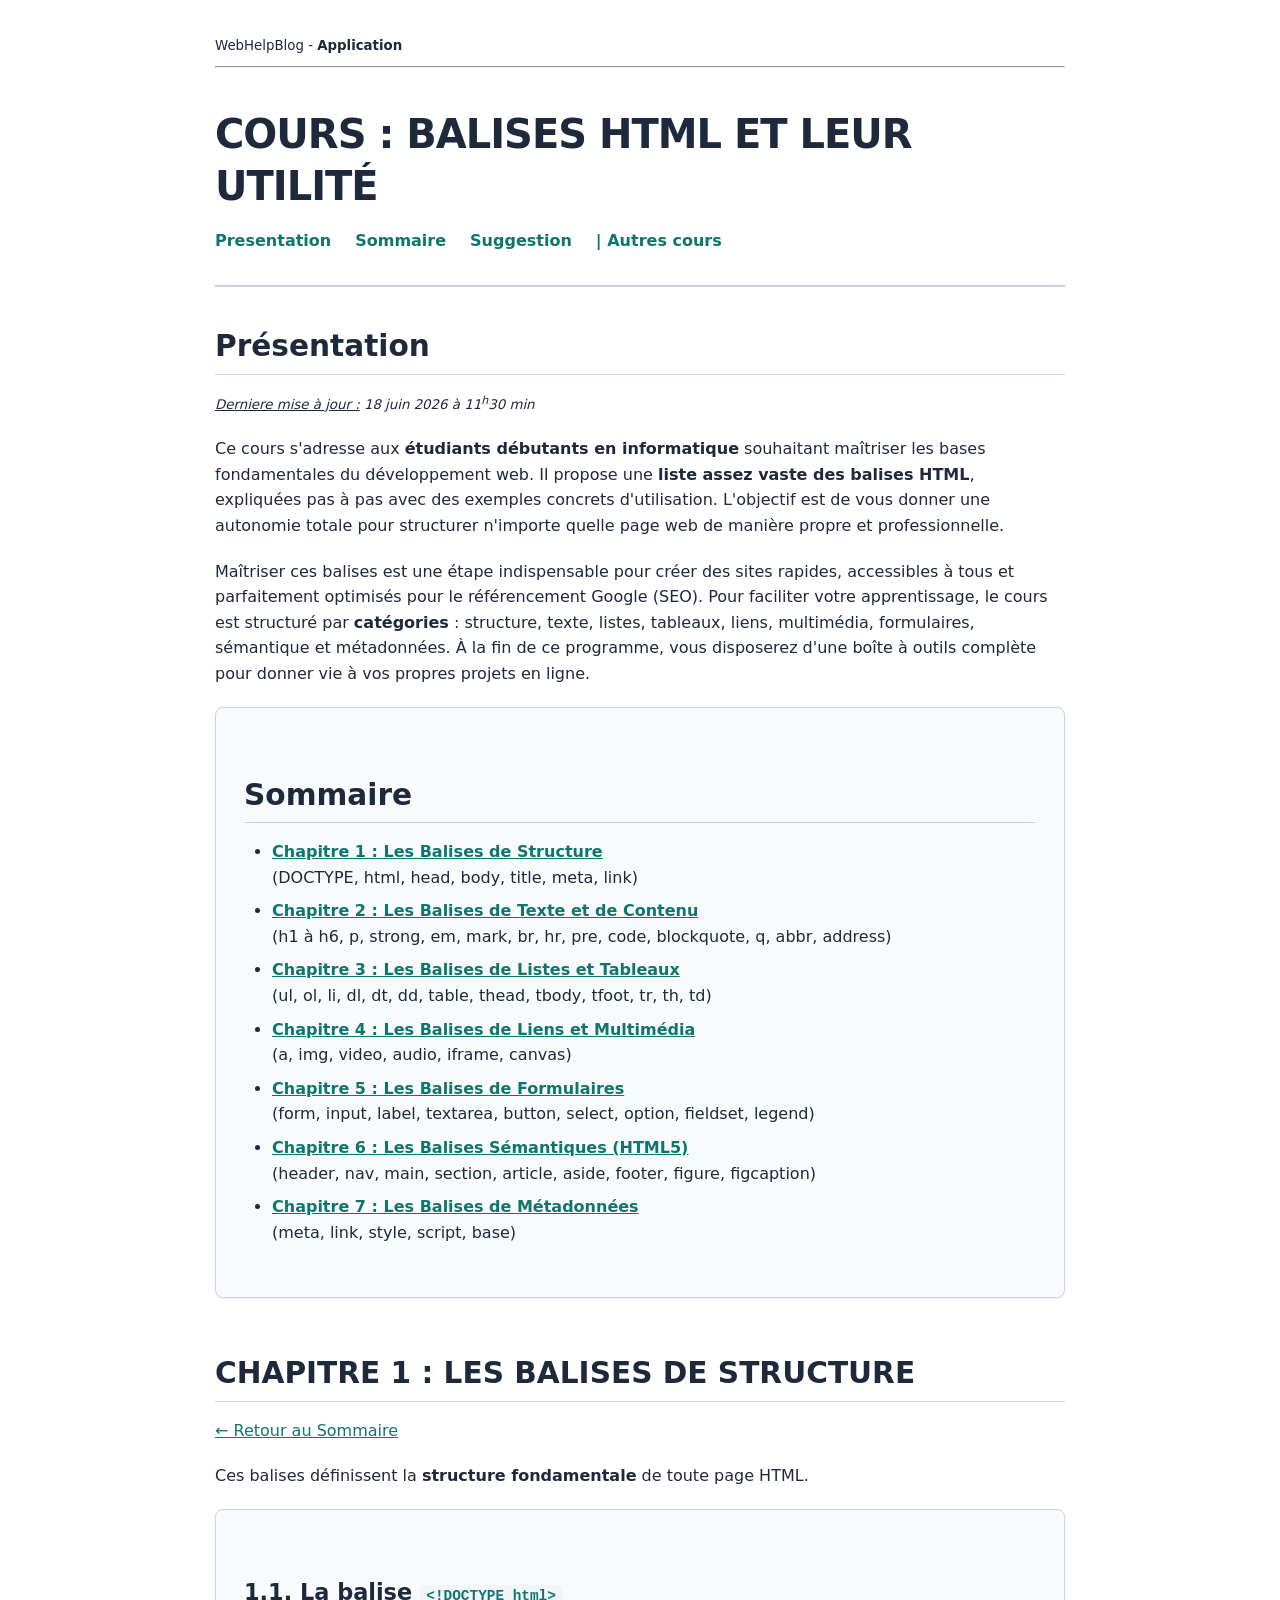
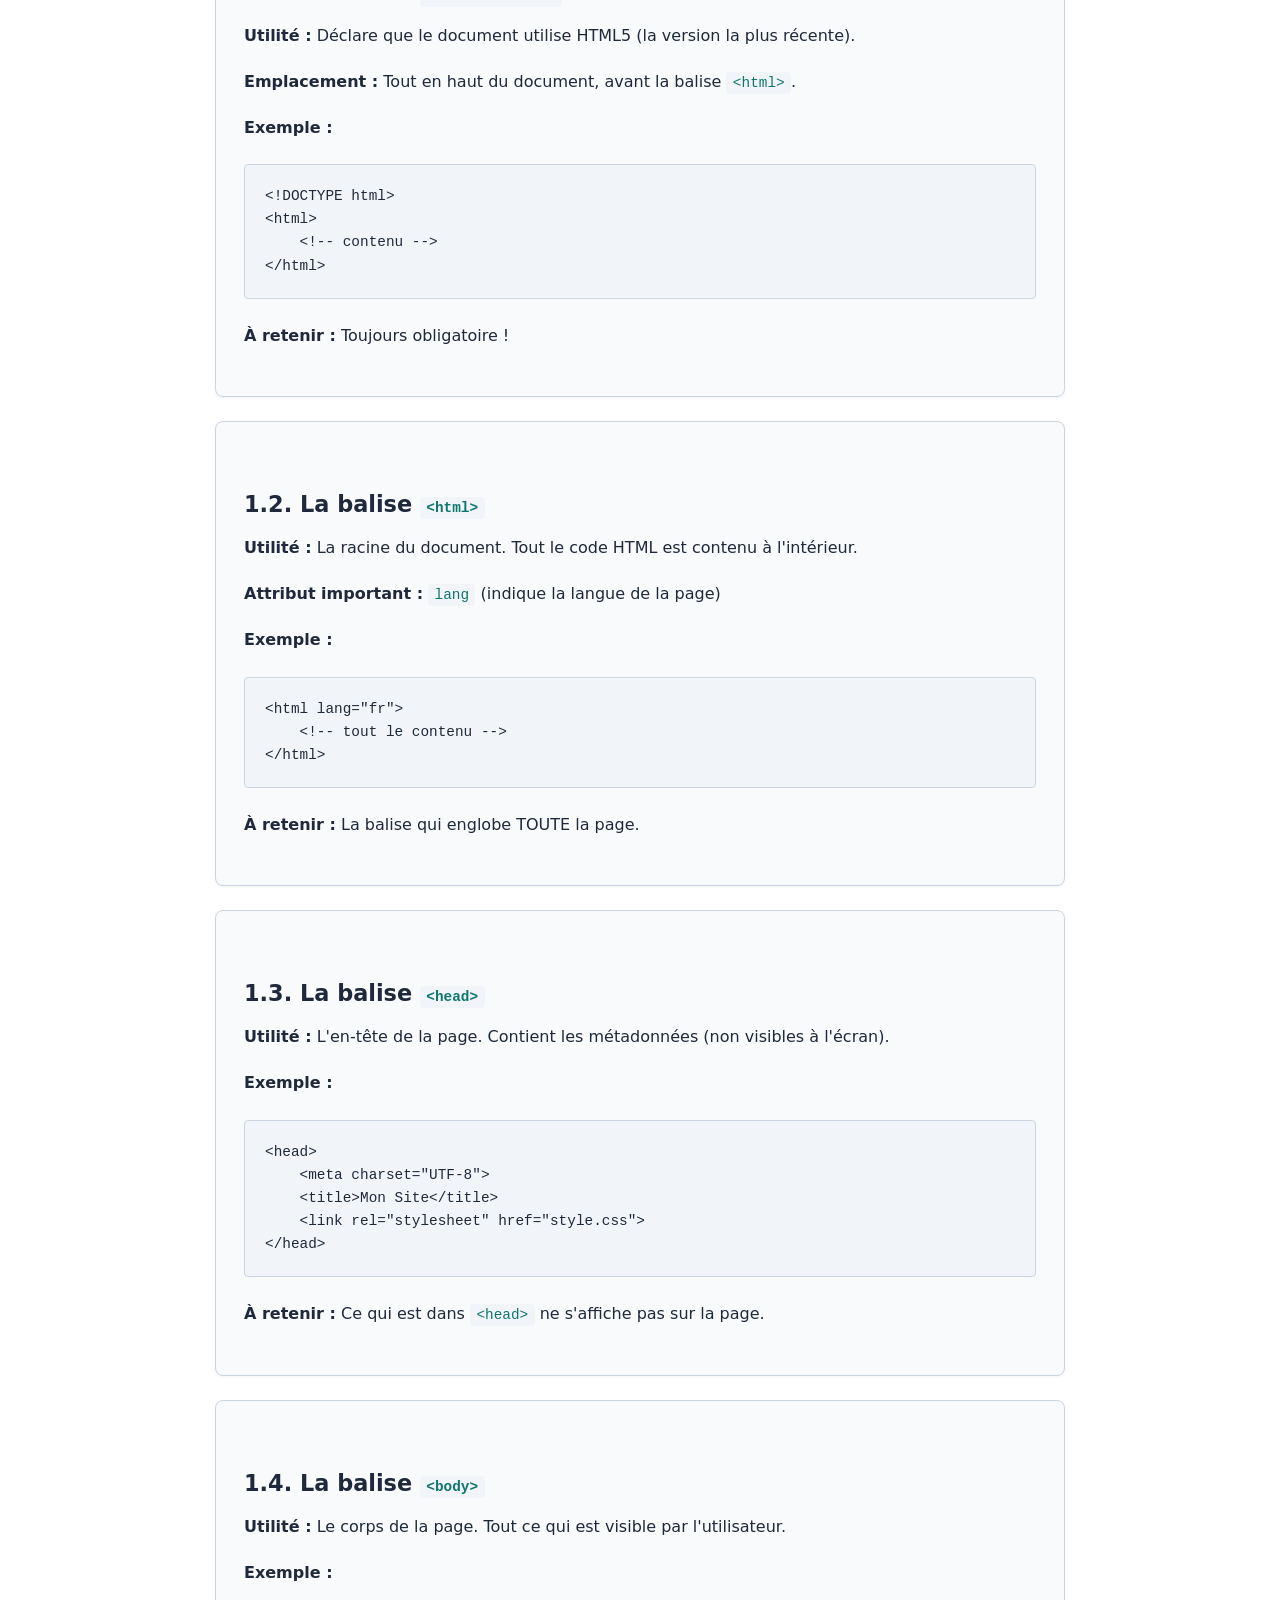
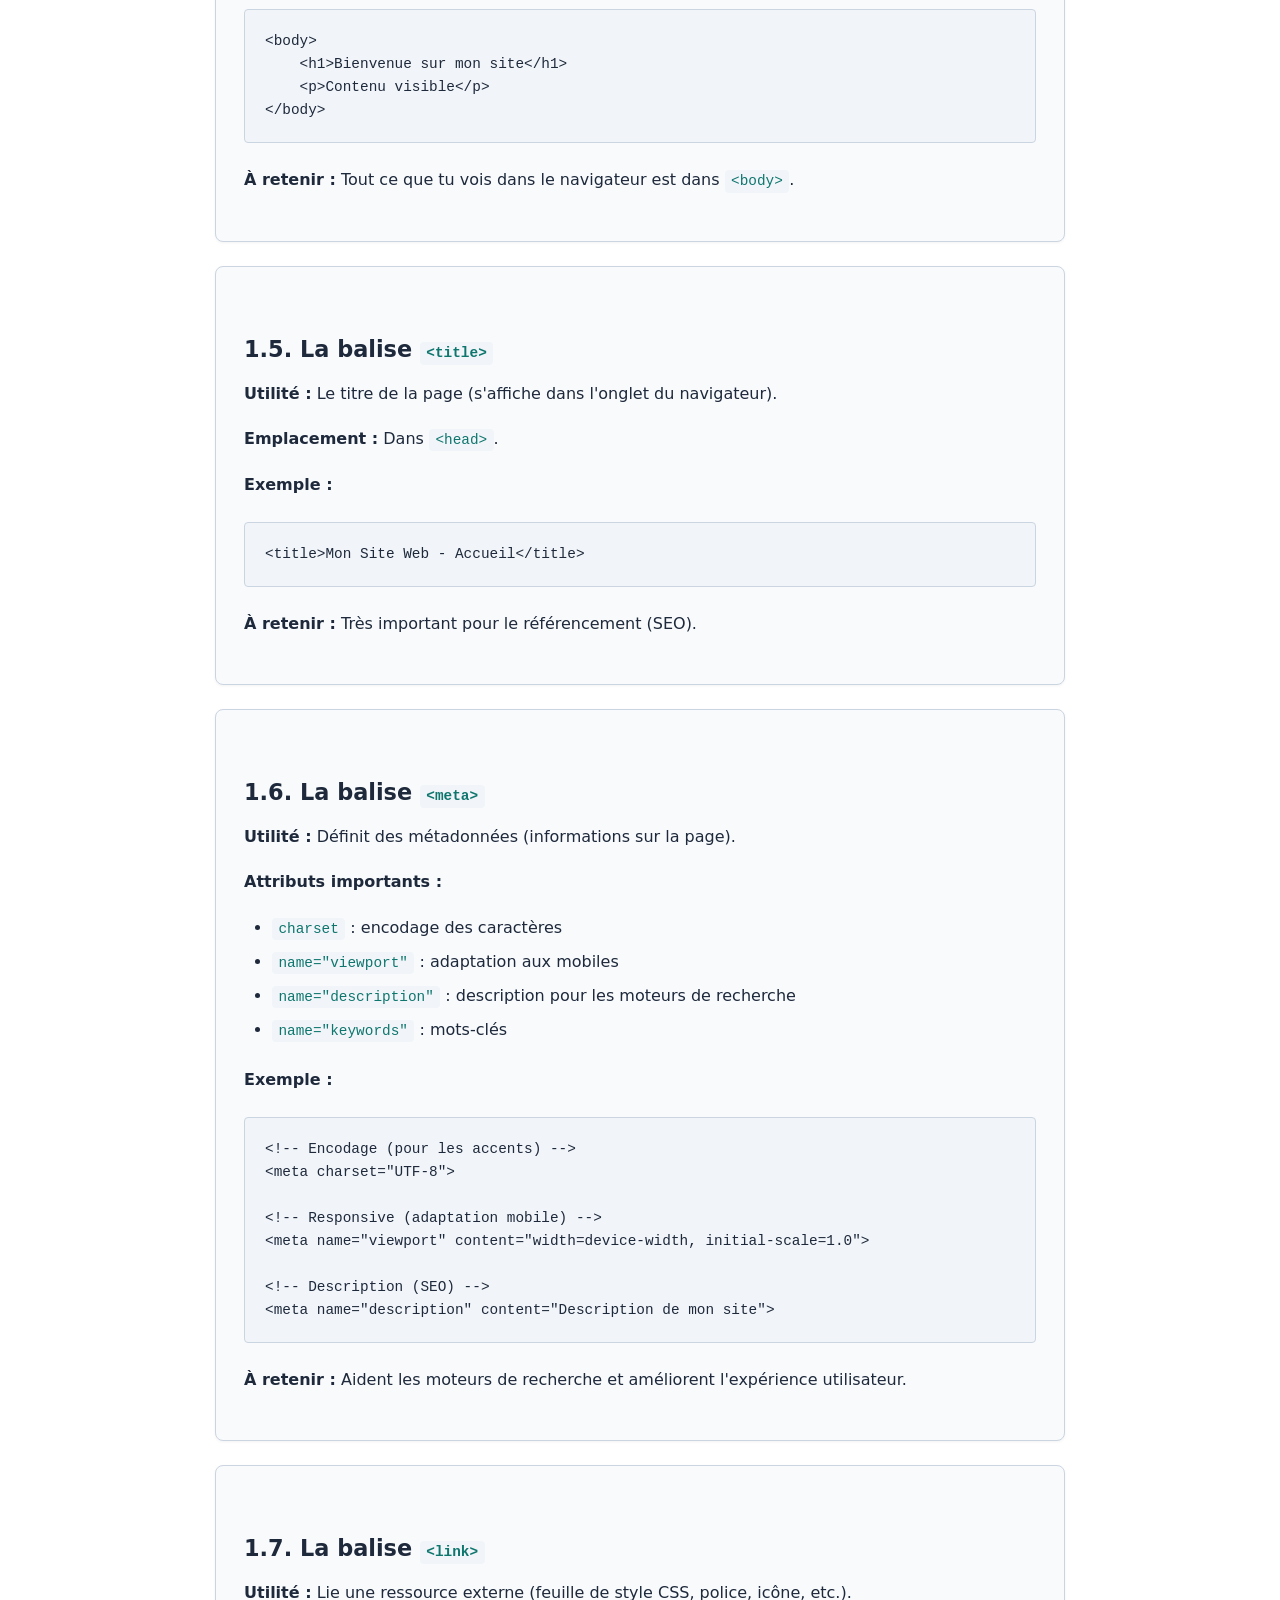
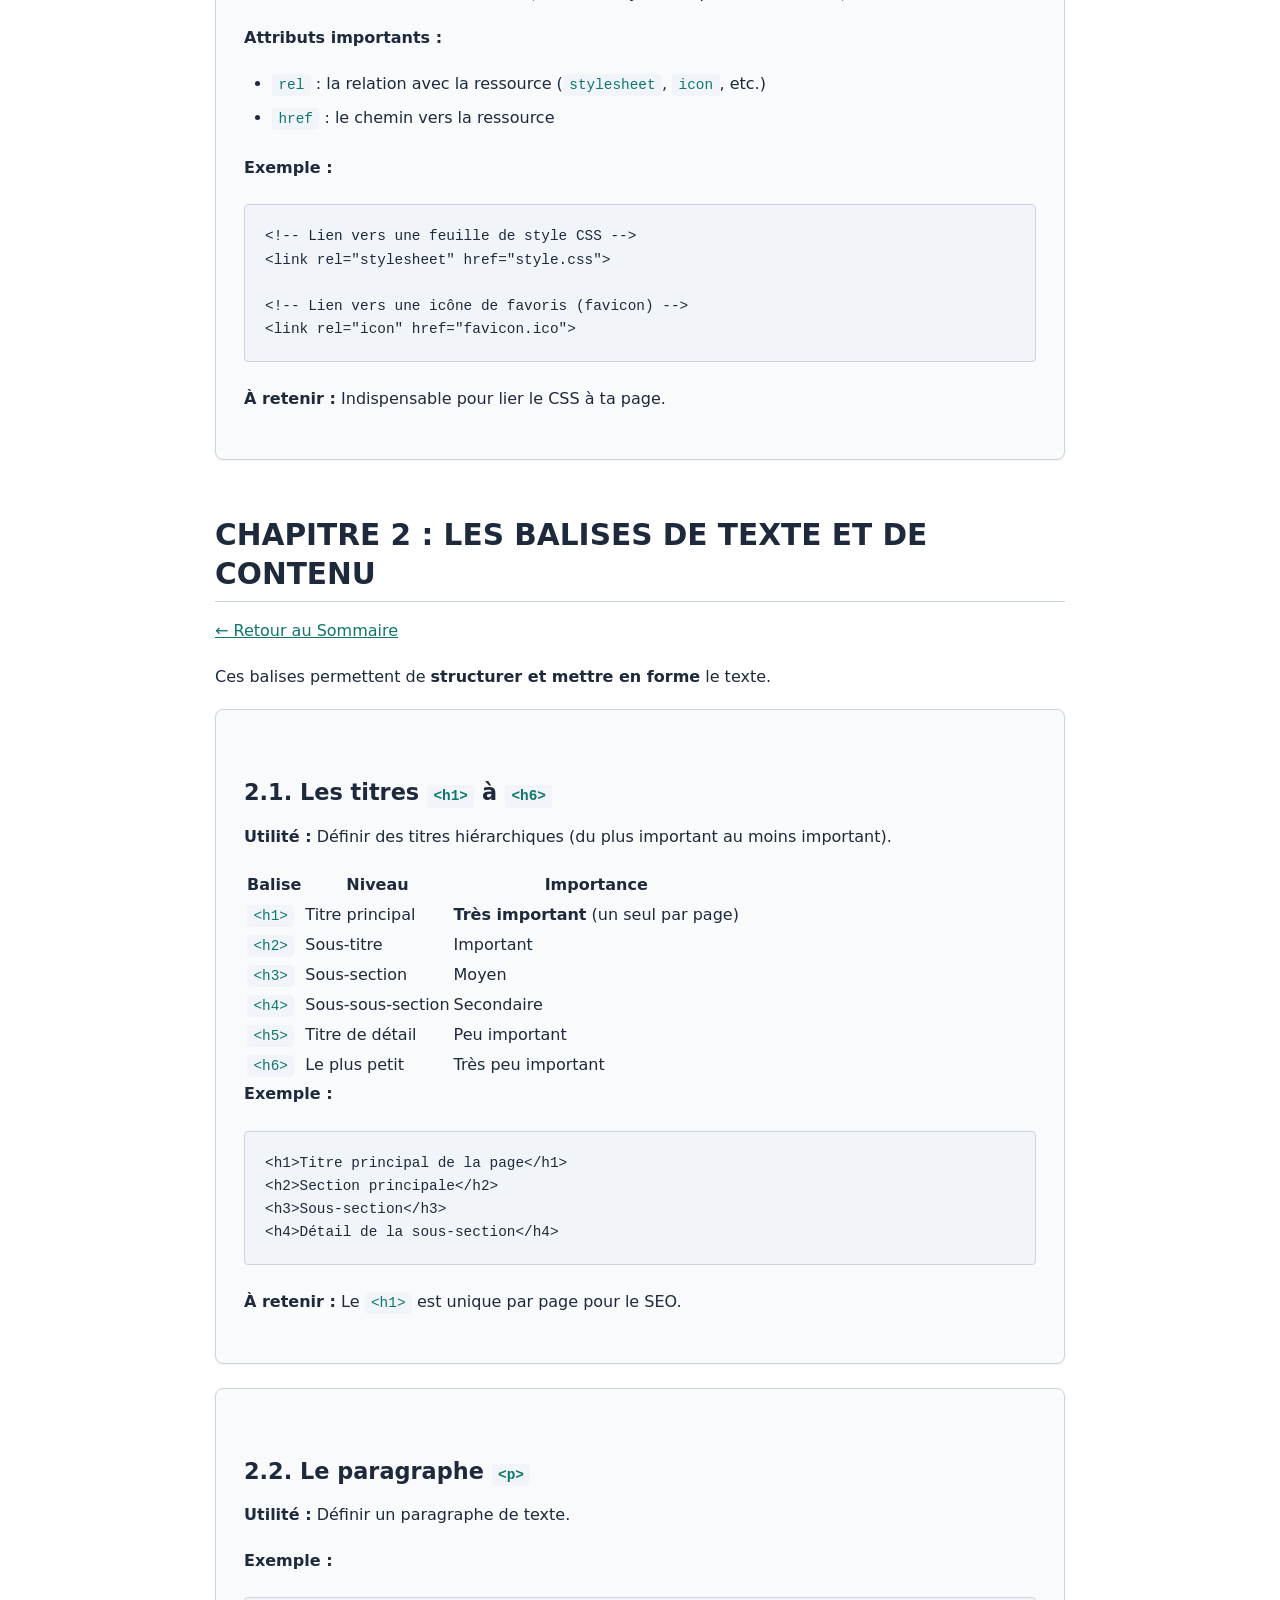
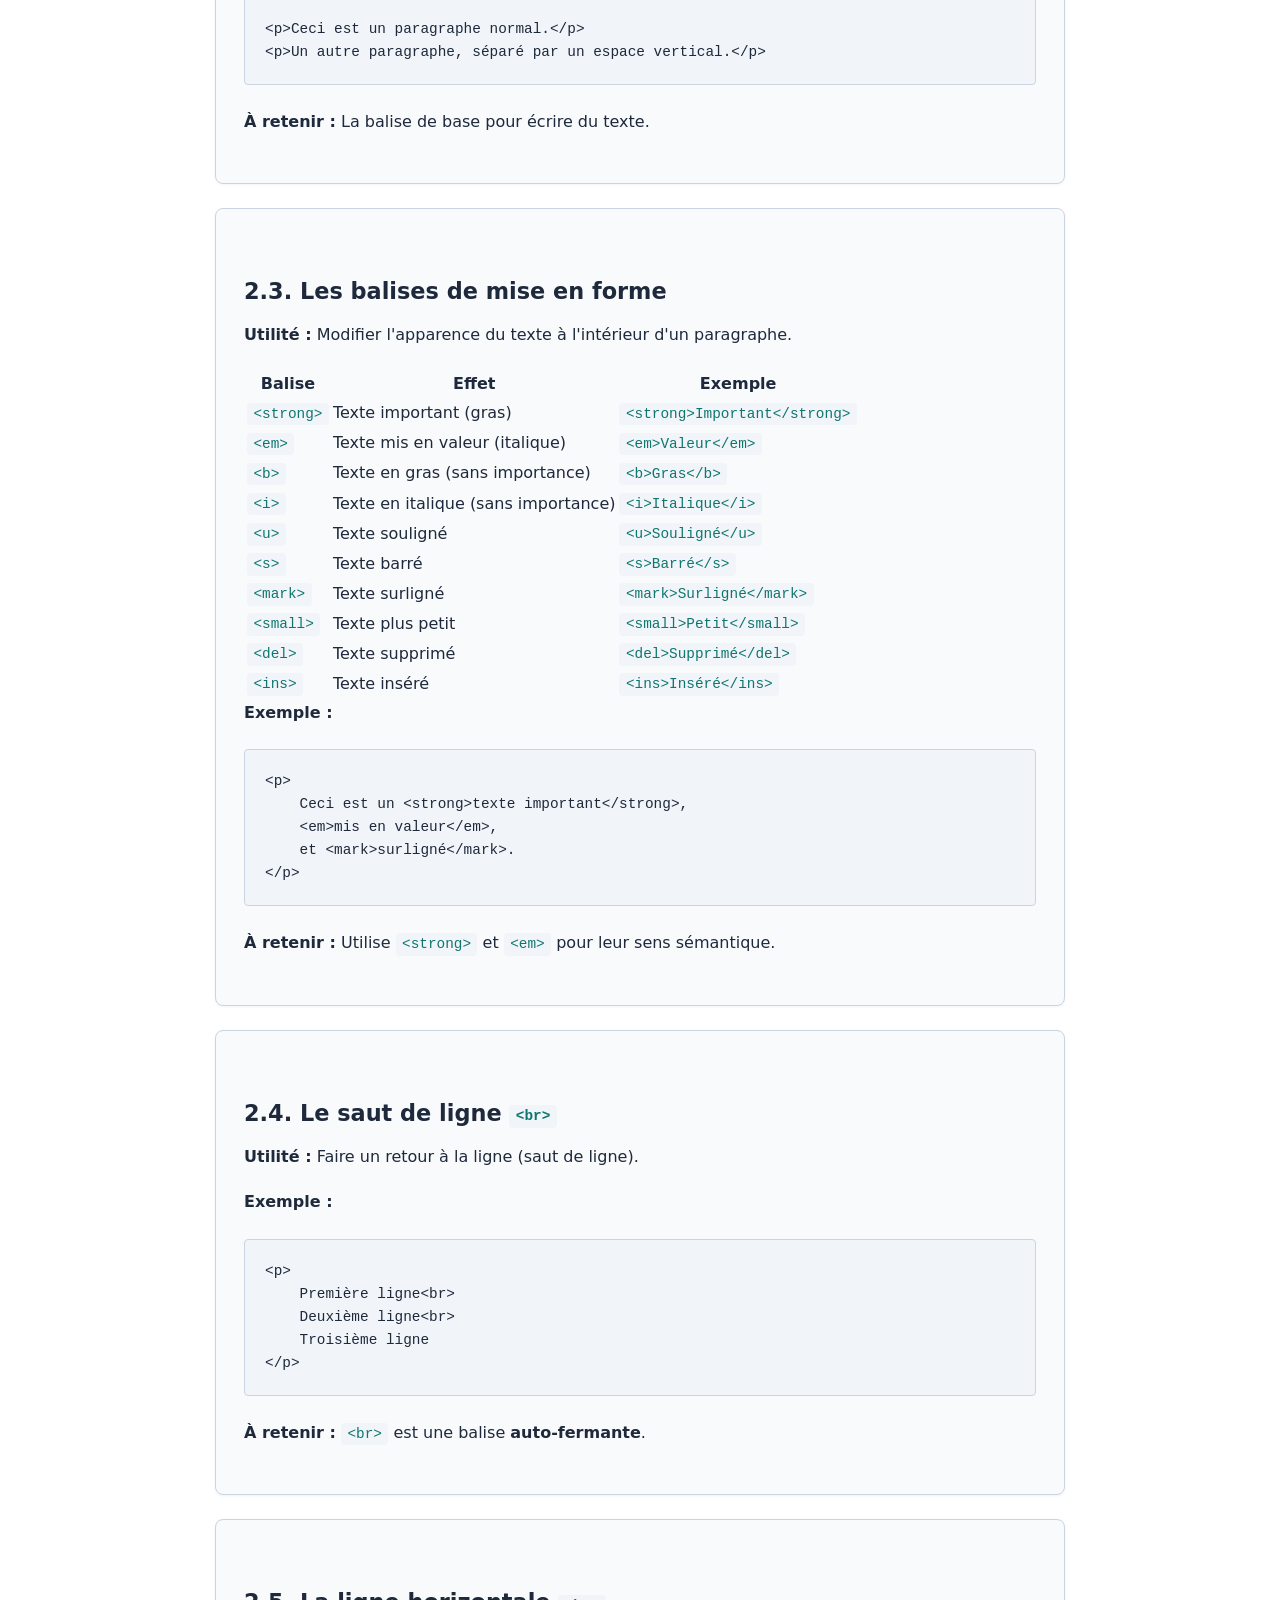
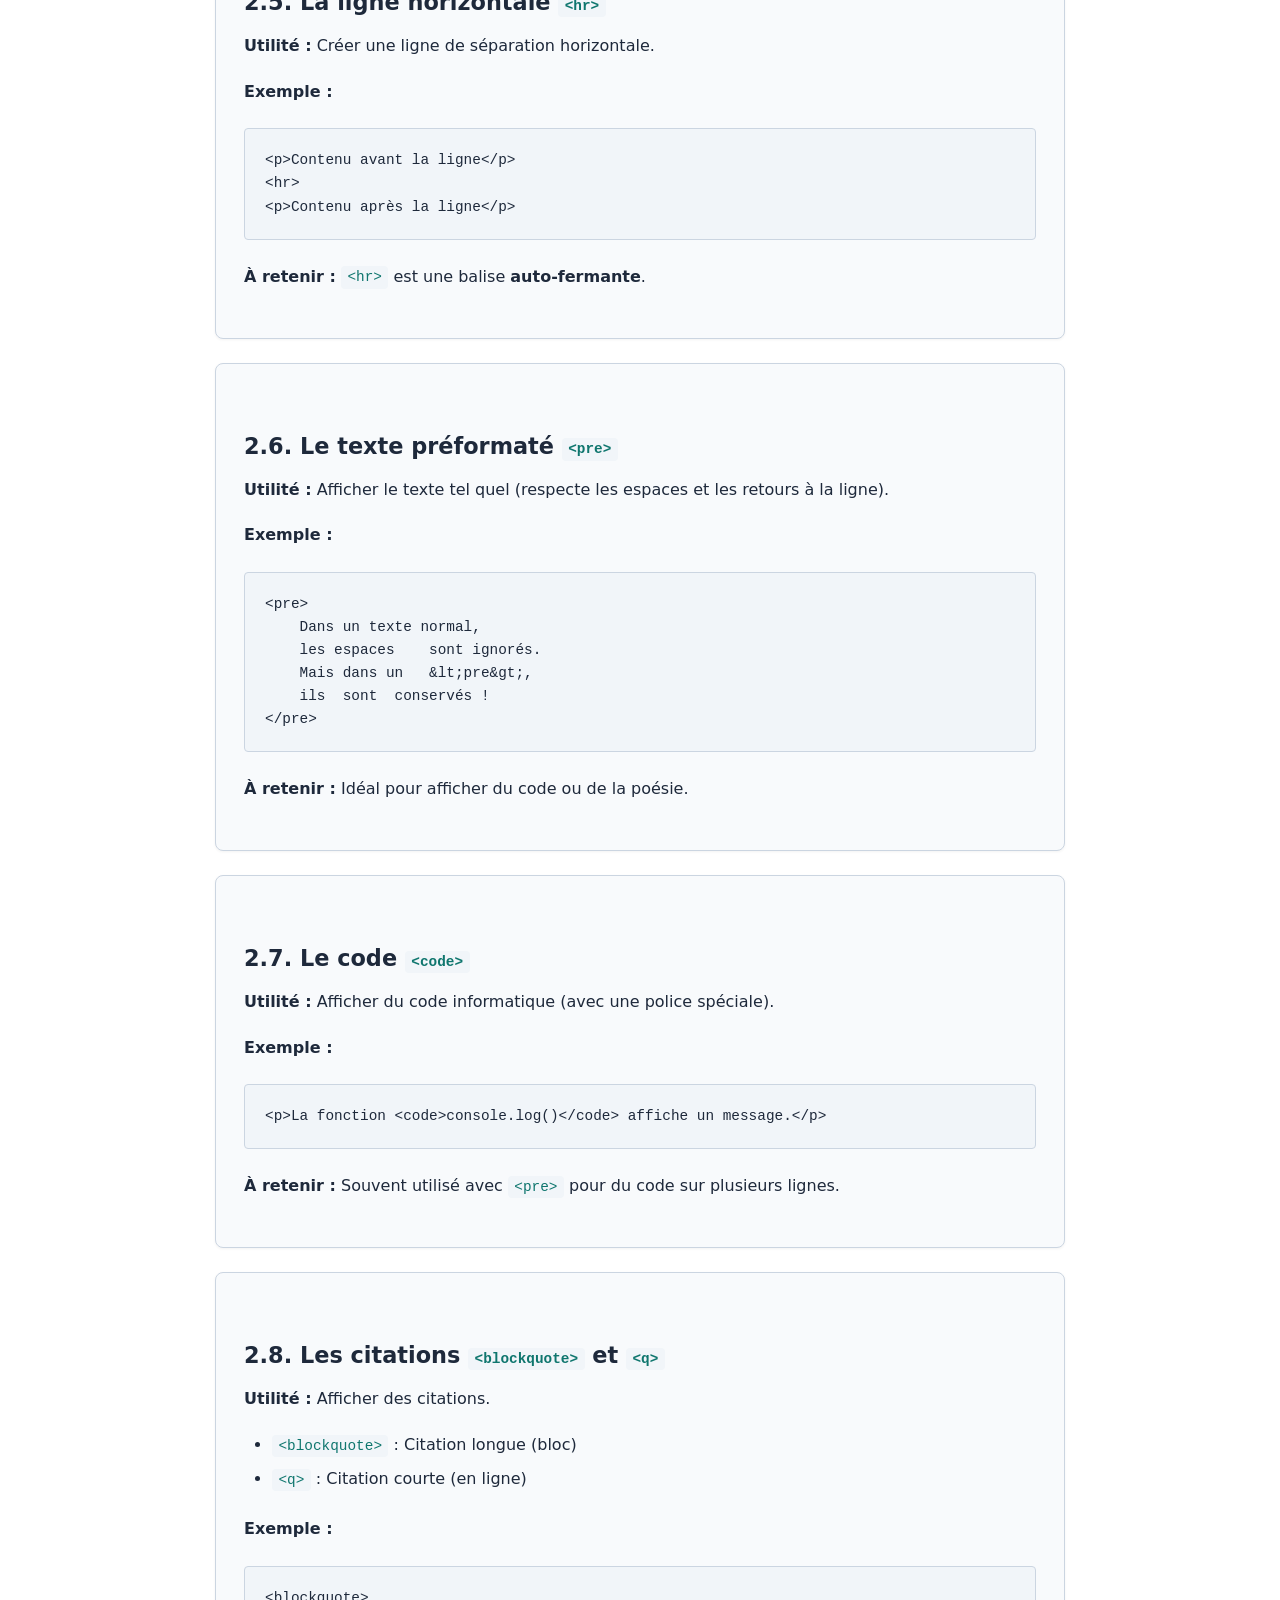
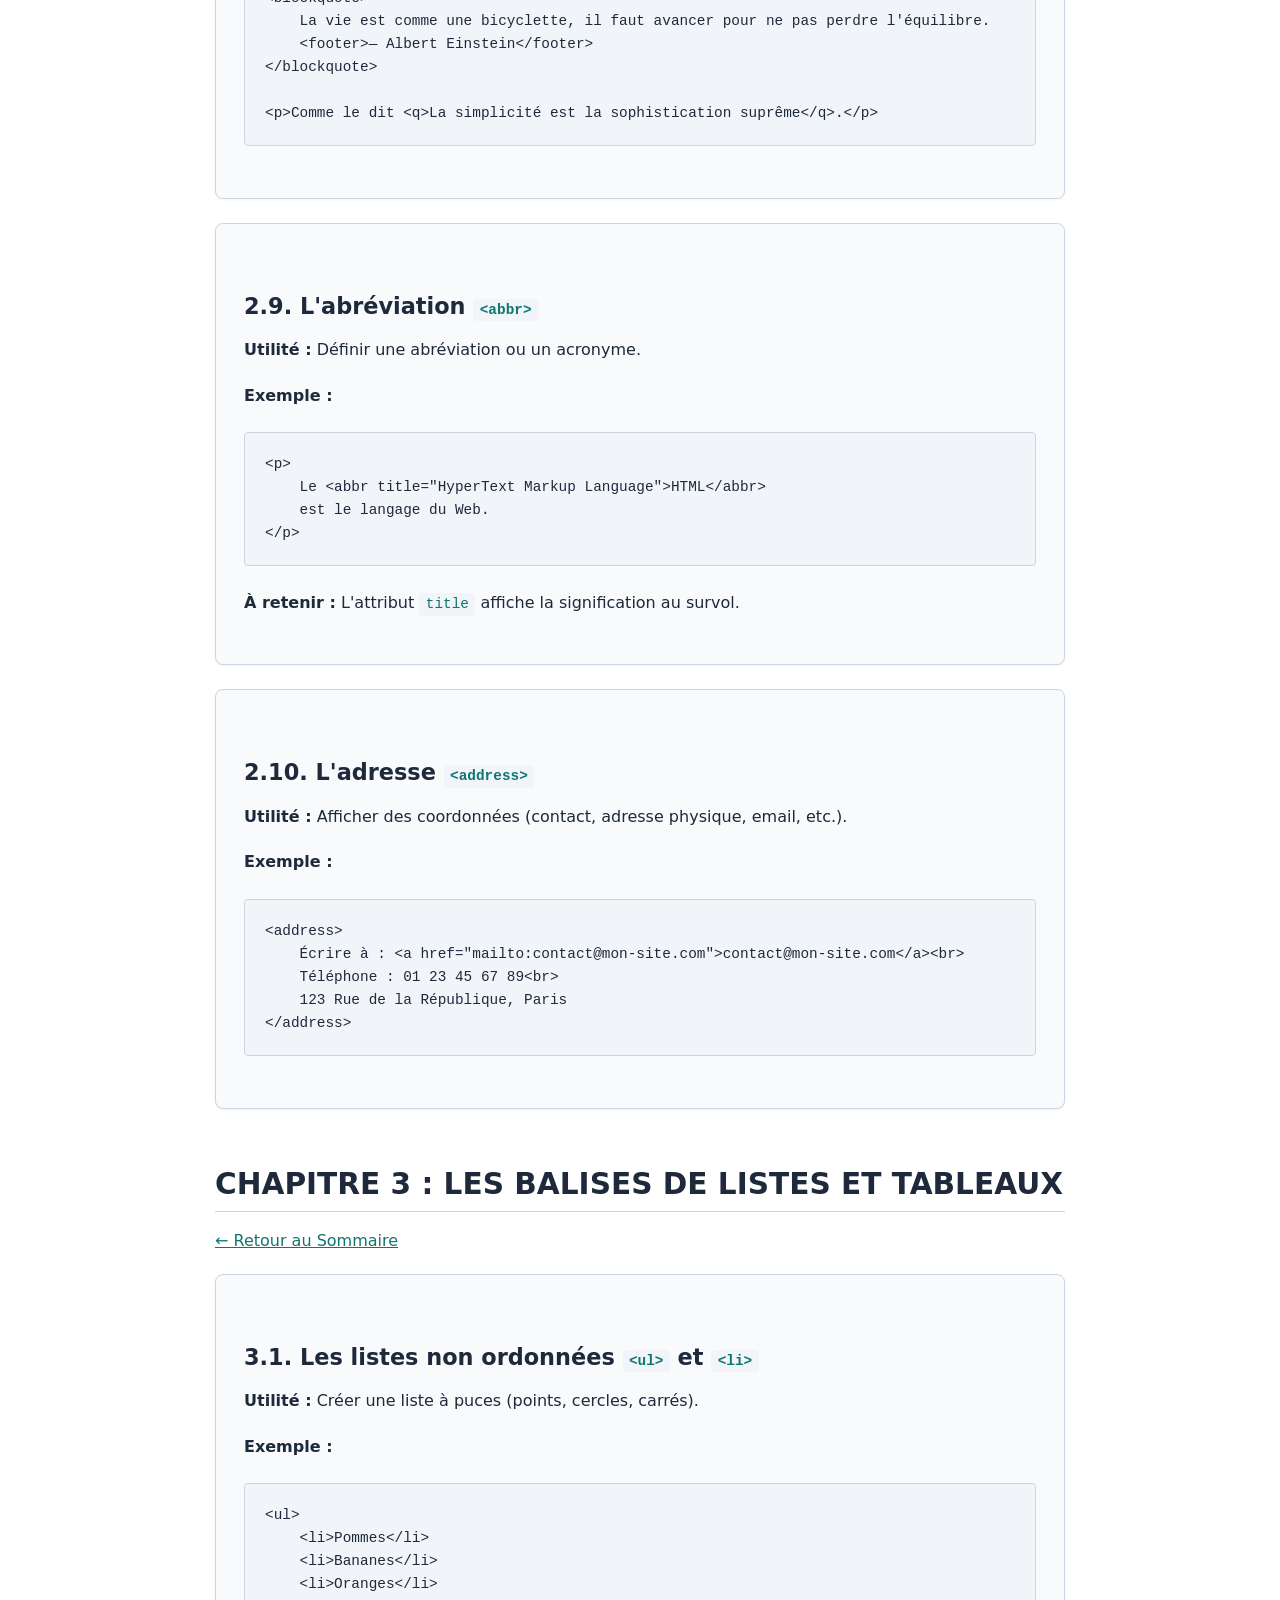
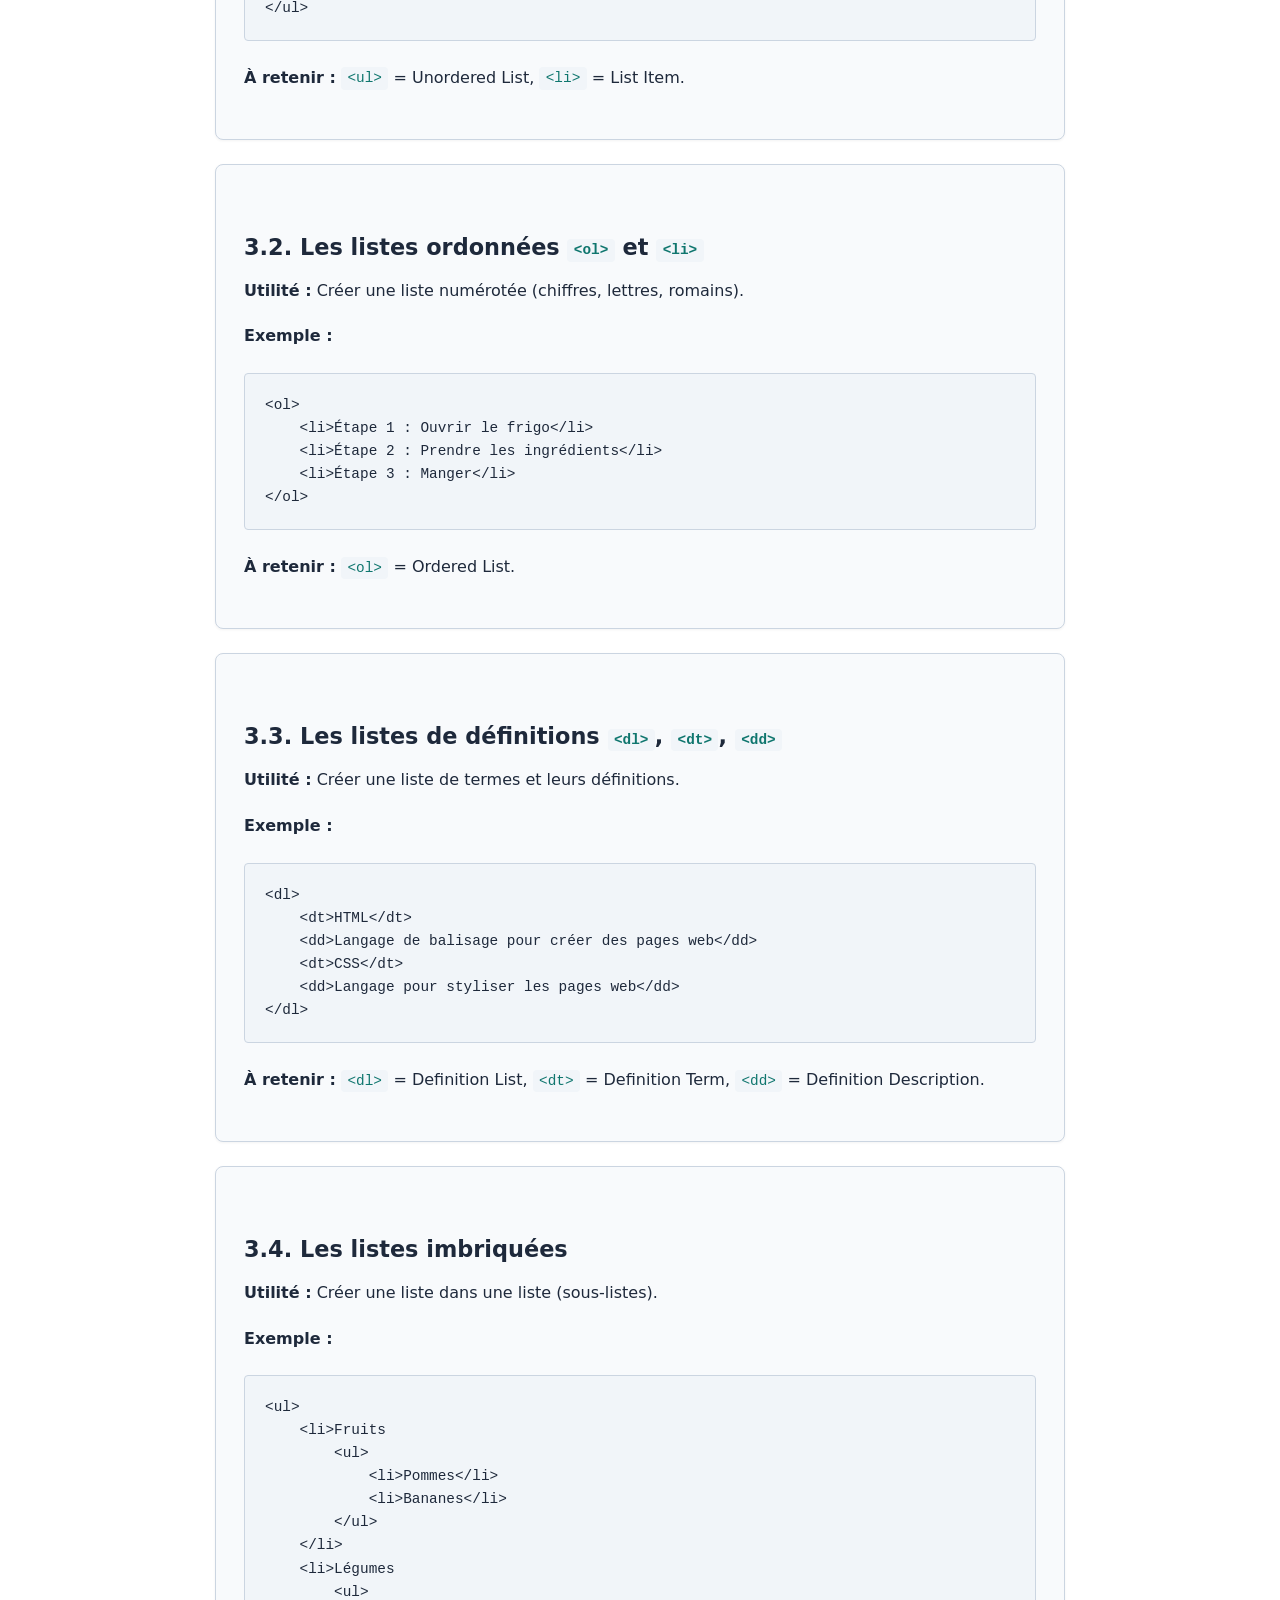
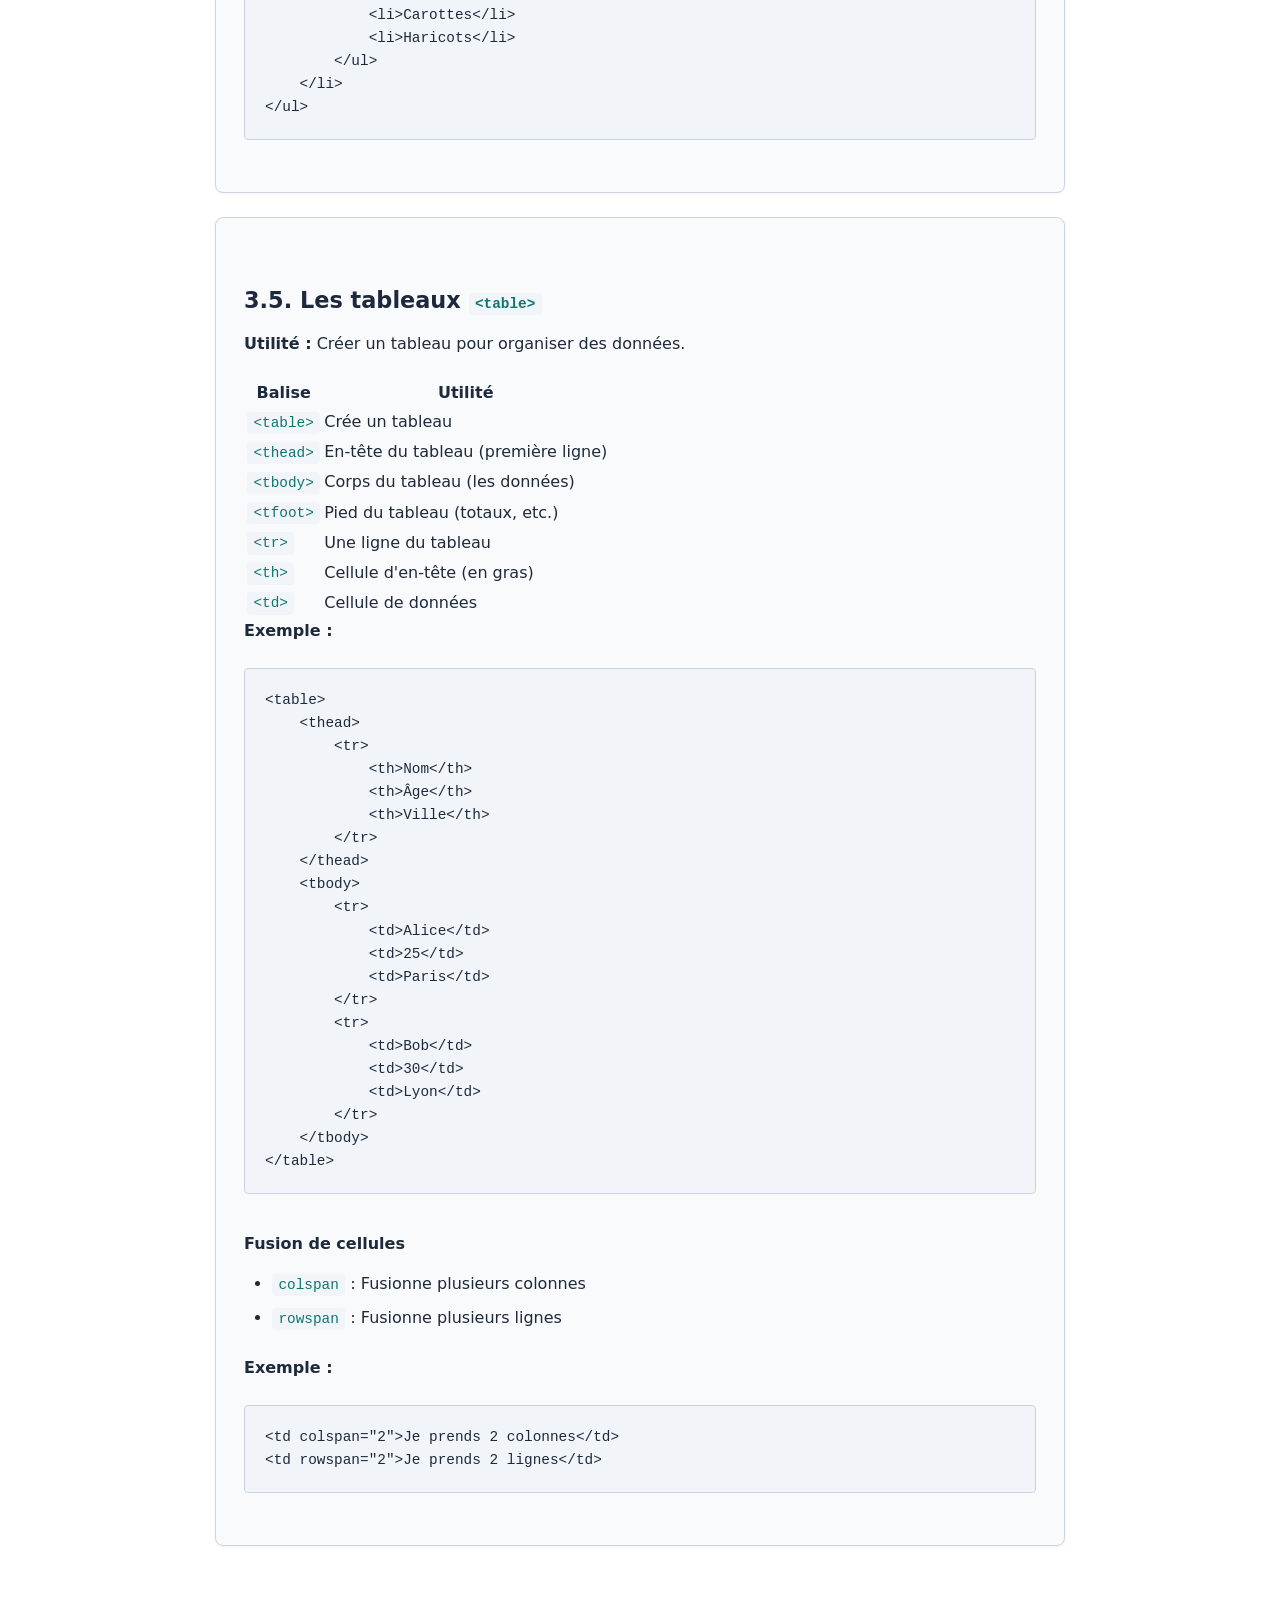
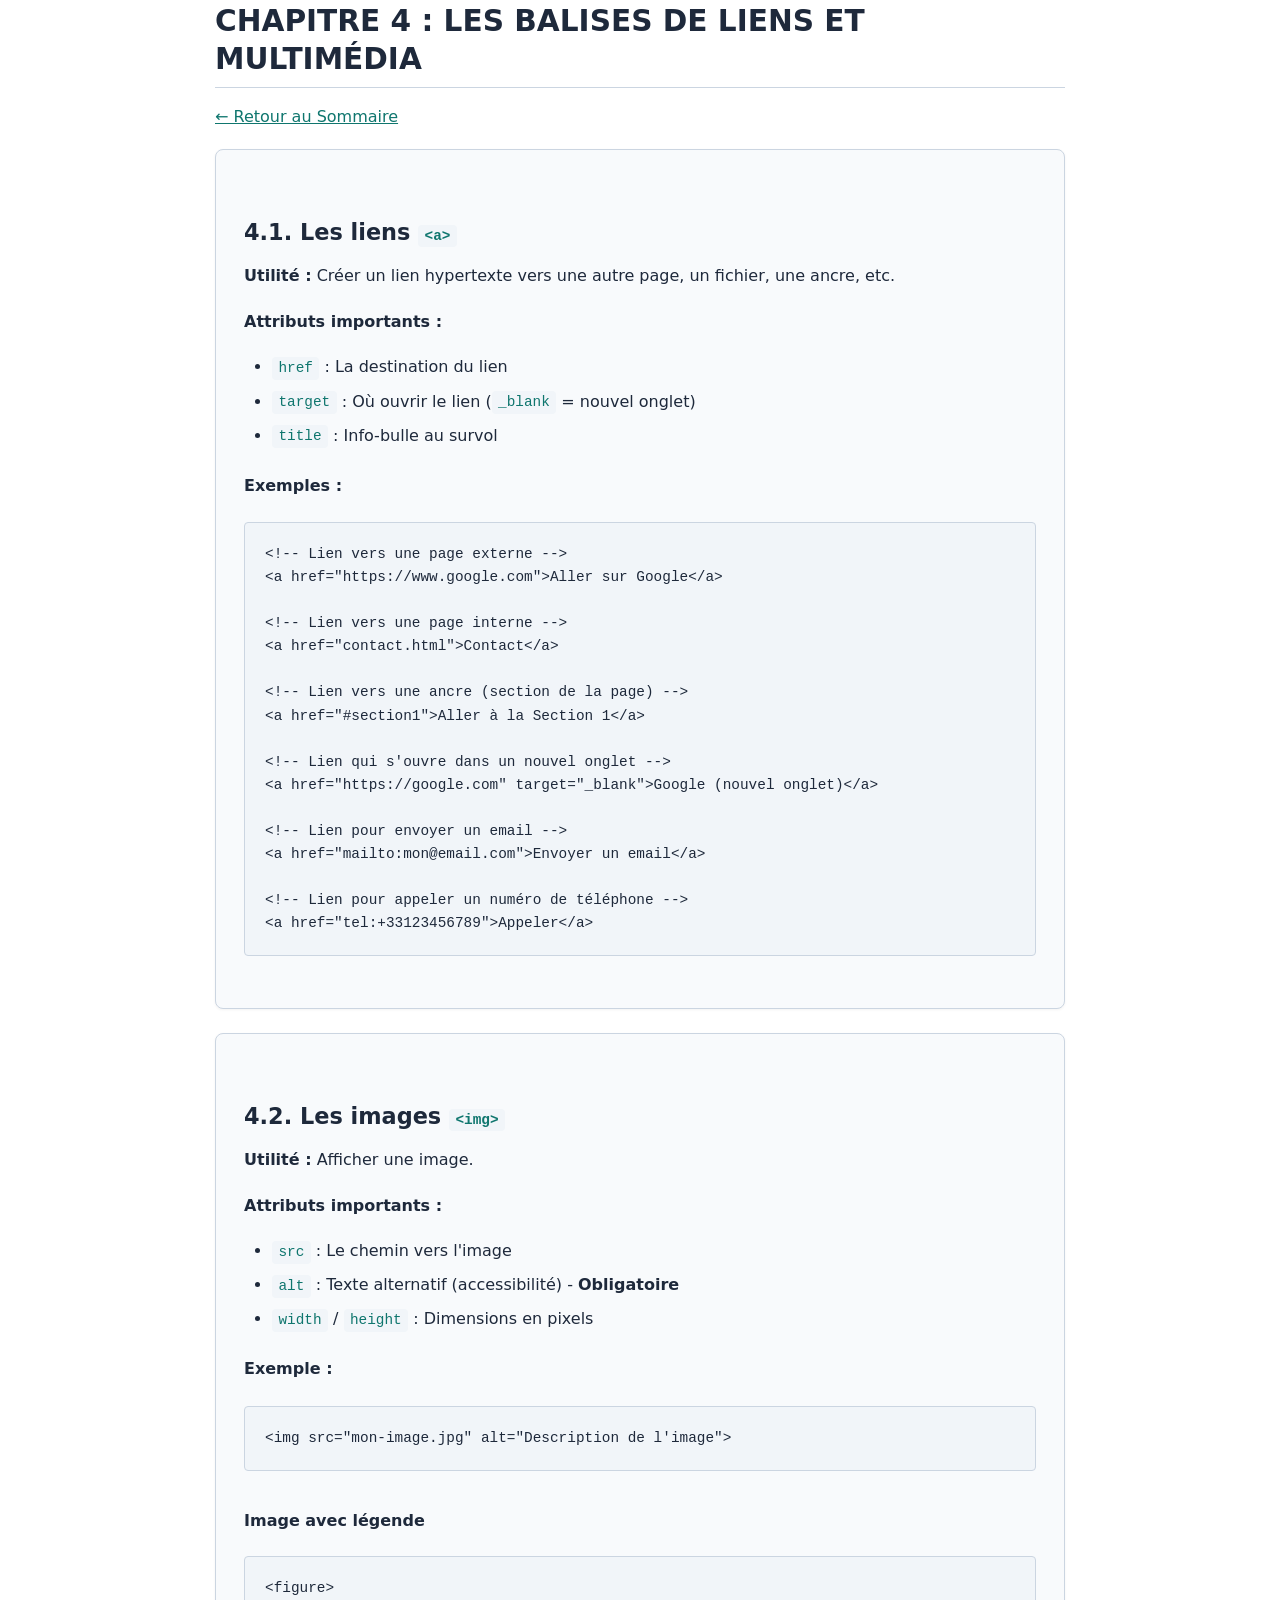
==== commit 989dfc32: "code verifier et tester" ====
--- a/index.html
+++ b/index.html
@@ -16,12 +16,14 @@
 
     <!-- ==================== EN-TÊTE ==================== -->
     <header id="top">
+        <small>WebHelpBlog - <strong>Application</strong></small>
+        <hr>
         <h1>COURS : BALISES HTML ET LEUR UTILITÉ</h1>
         <nav>
             <ul>
-                <li><a href="#presentation">| Presentation</a></li>
-                <li><a href="#sommaire">| Sommaire</a></li>
-                <li><a href="#suggestion">| Suggestion </a></li>
+                <li><a href="#presentation"> Presentation</a></li>
+                <li><a href="#sommaire">Sommaire</a></li>
+                <li><a href="#suggestion">Suggestion </a></li>
                 <li><a href="#autrecours">| Autres cours </a></li>
             </ul>
         </nav>
@@ -35,7 +37,7 @@
             
             <div id="presentation">
                 <h2>Présentation </h2>
-                <p><em><small> <u>Derniere mise à jour :</u> 18 juin 2026 à 11<sup>h</sup>30 min</em> </small></p>
+                <p><em><small> <u>Derniere mise à jour :</u> 18 juin 2026 à 11<sup>h</sup>30 min </small></em></p>
                 <p>
                     Ce cours s'adresse aux <strong>étudiants débutants en informatique</strong> souhaitant maîtriser les bases
                     fondamentales du développement web.
@@ -1017,7 +1019,7 @@
         <!-- =================   LAISSEZ NOUS VOTRE AVIS ================== -->
         <section id="suggestion">
                 <h2>Suggestion </h2>
-                <form action="" method="POST"> 
+                <form action="test.php" method="POST"> 
                     <!-- Début du regroupement -->
                     <fieldset>
                     <!-- Le titre obligatoire en premier -->
@@ -1049,24 +1051,26 @@
         </aside>
 
 
+        <!-- SEctioin pour les autres cours  -->
         <section id="autrecours">
-            <article>
-                <h2>Autres cours qui peuvent vous interessez</h2>
+            <h2>Autres cours qui peuvent vous interessez</h2>
+              
                 <nav>
-                    <li>
-                        <a href="#" alt="Decouvrez le cours sur le css3">Apprendre le css 3</a>
-                    </li>
-                    <li>
-                        <a href="#" alt="Decouvrez le cours sur le JavaScript Moderne">Apprendre le JavaScript</a>
-                    </li>
-                    <li>
-                        <a href="#"  alt="Decouvrez le cours sur le Typescript">Apprendre le typescript</a>
-                    </li>
-                    <li>
-                        <a href="#" alt="Decouvrez le cours sur React">Apprendre React</a>
-                    </li>
+                    <ul>
+                        <li>
+                            <a href="#" title="Decouvrez le cours sur le css3">Apprendre le css 3</a>
+                        </li>
+                        <li>
+                            <a href="#" title="Decouvrez le cours sur le JavaScript Moderne">Apprendre le JavaScript</a>
+                        </li>
+                        <li>
+                            <a href="#" title="Decouvrez le cours sur le Typescript">Apprendre le typescript</a>
+                        </li>
+                        <li>
+                            <a href="#" title="Decouvrez le cours sur React">Apprendre React</a>
+                        </li>
+                    </ul>
                 </nav>
-            </article>
             <p>
                 <a href="#top">retour!  </a>
             </p>
@@ -1079,8 +1083,8 @@
         <p>&copy; 2026 - Tous droits réservés <br>
          <u>Akieni Academy - Cohorte 2</u></p>
         <p>
-            <strong>Aide Memoire :  Liste des Balises et leur Utilité</strong>
-            <br>Public : Étudiants en Informatique (Débutant)
+            <strong>mini Aide Memoire </strong>
+            <br>Public :Tout le monde
         </p>
     </footer>
 
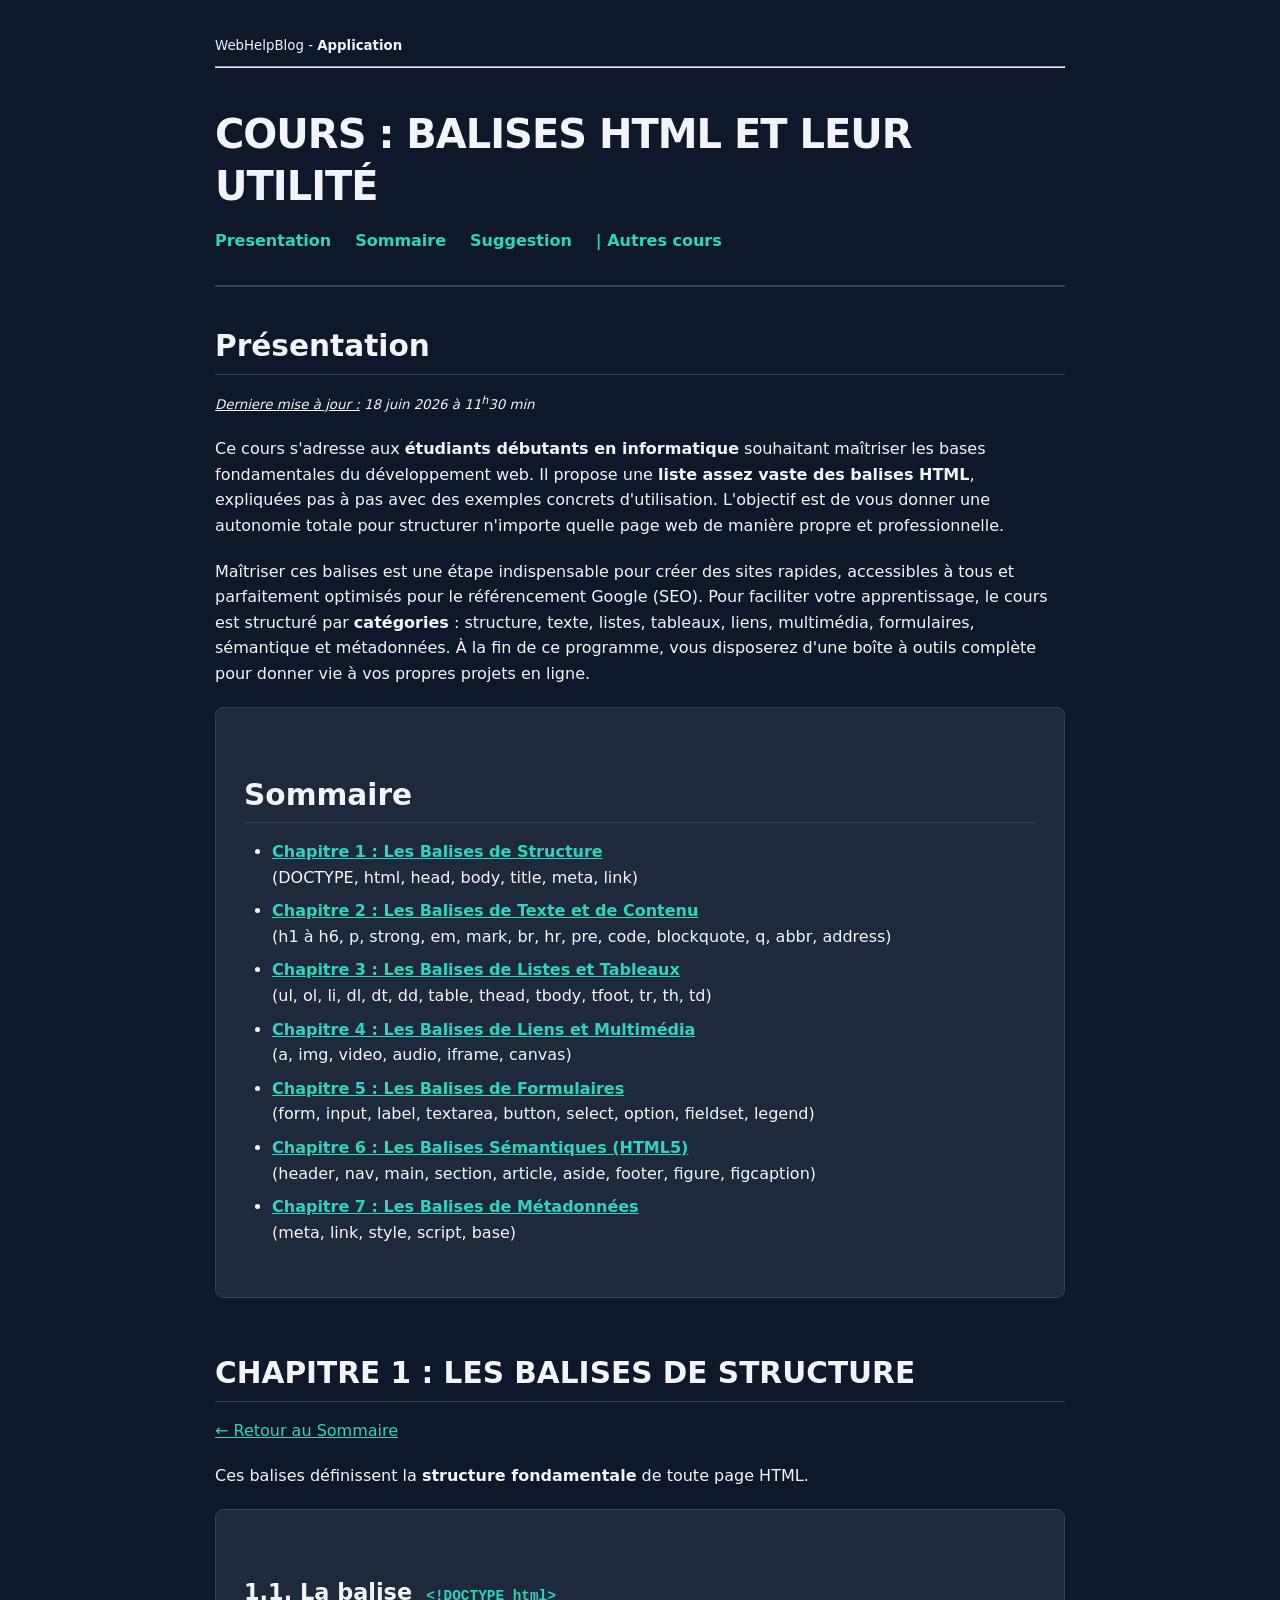
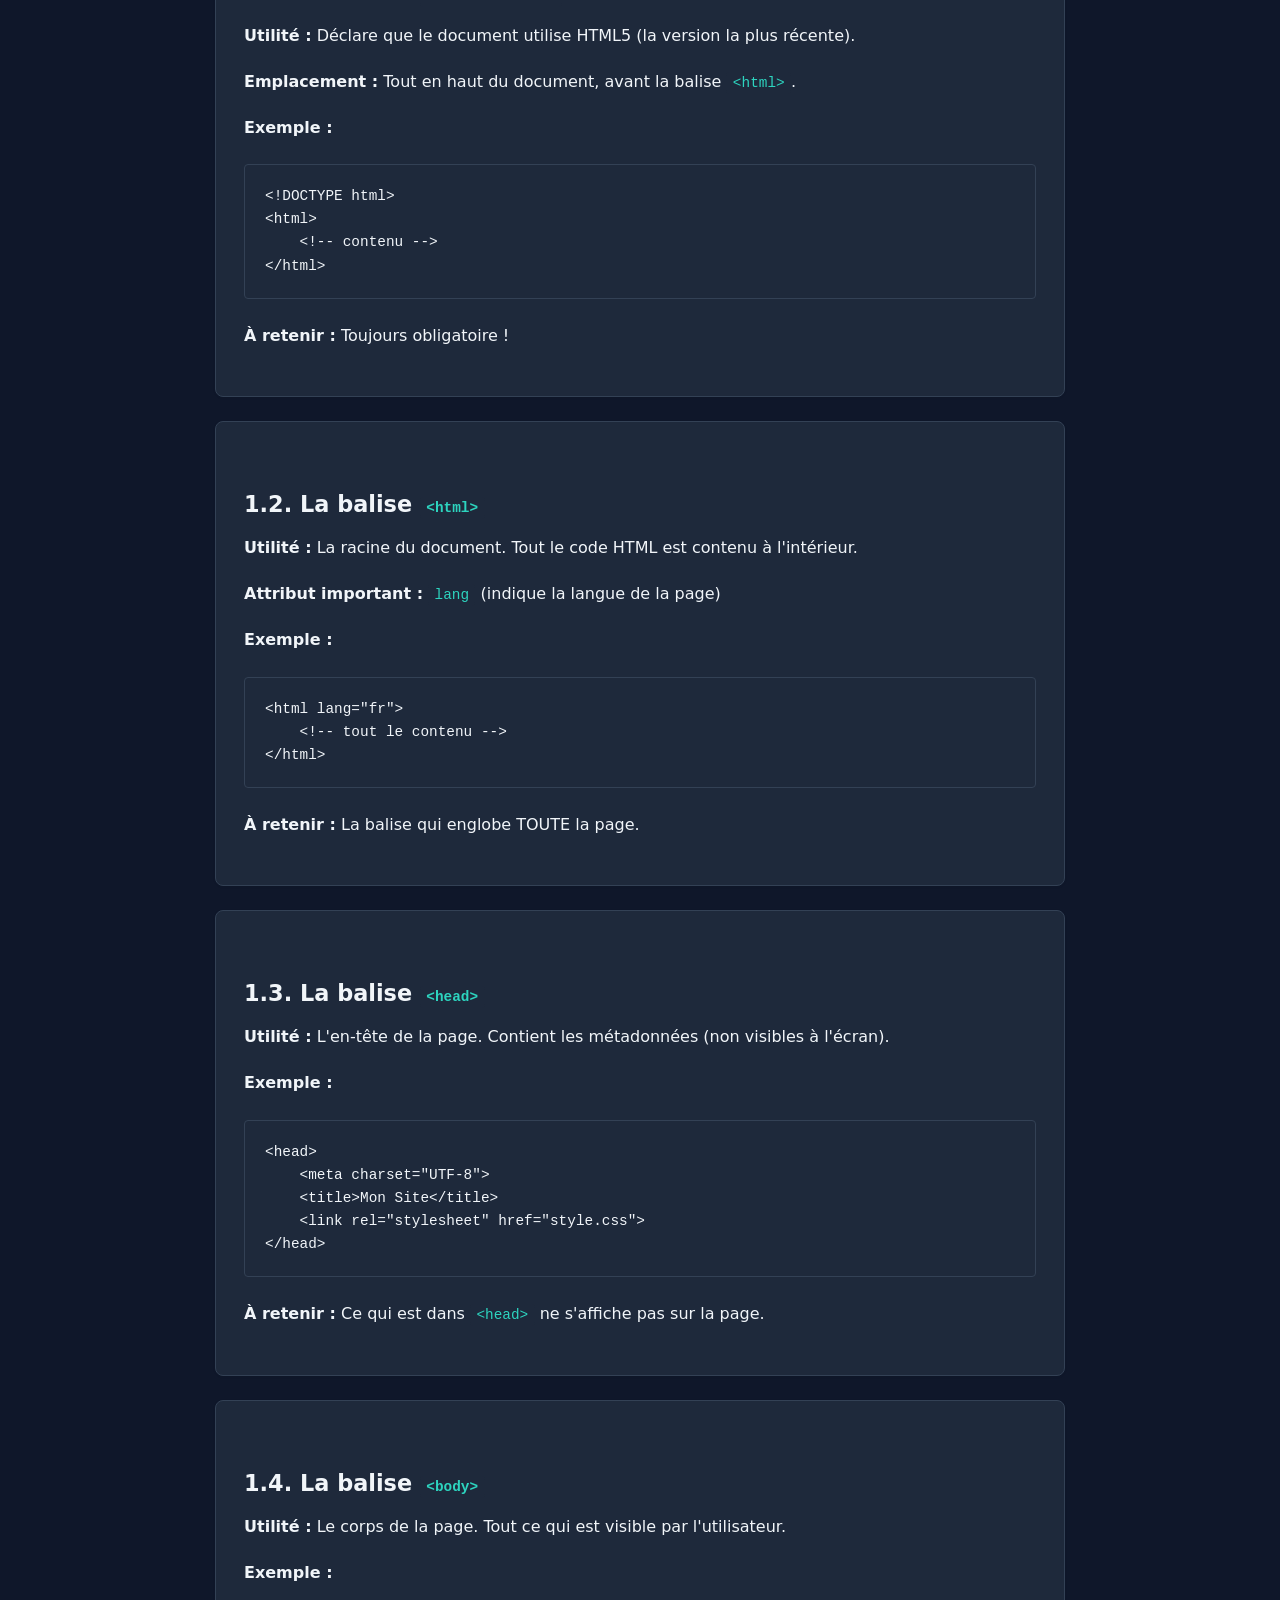
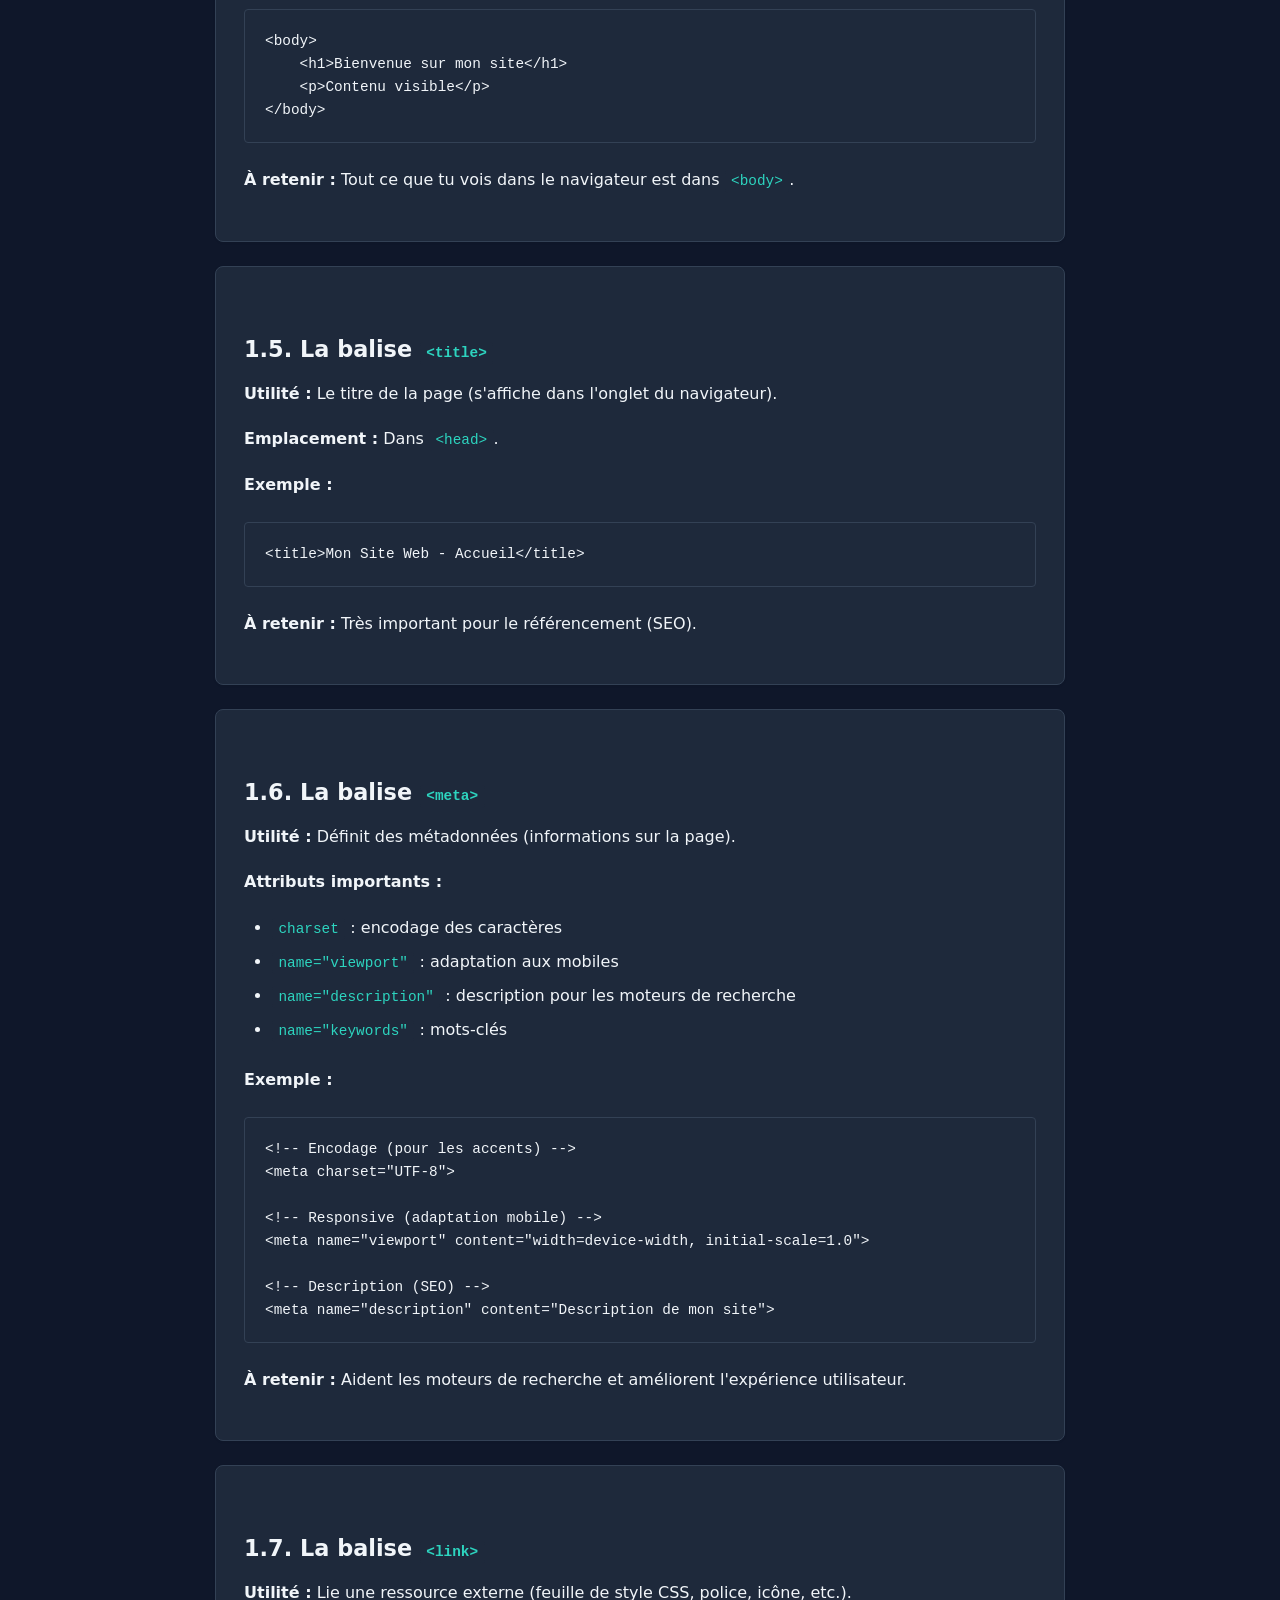
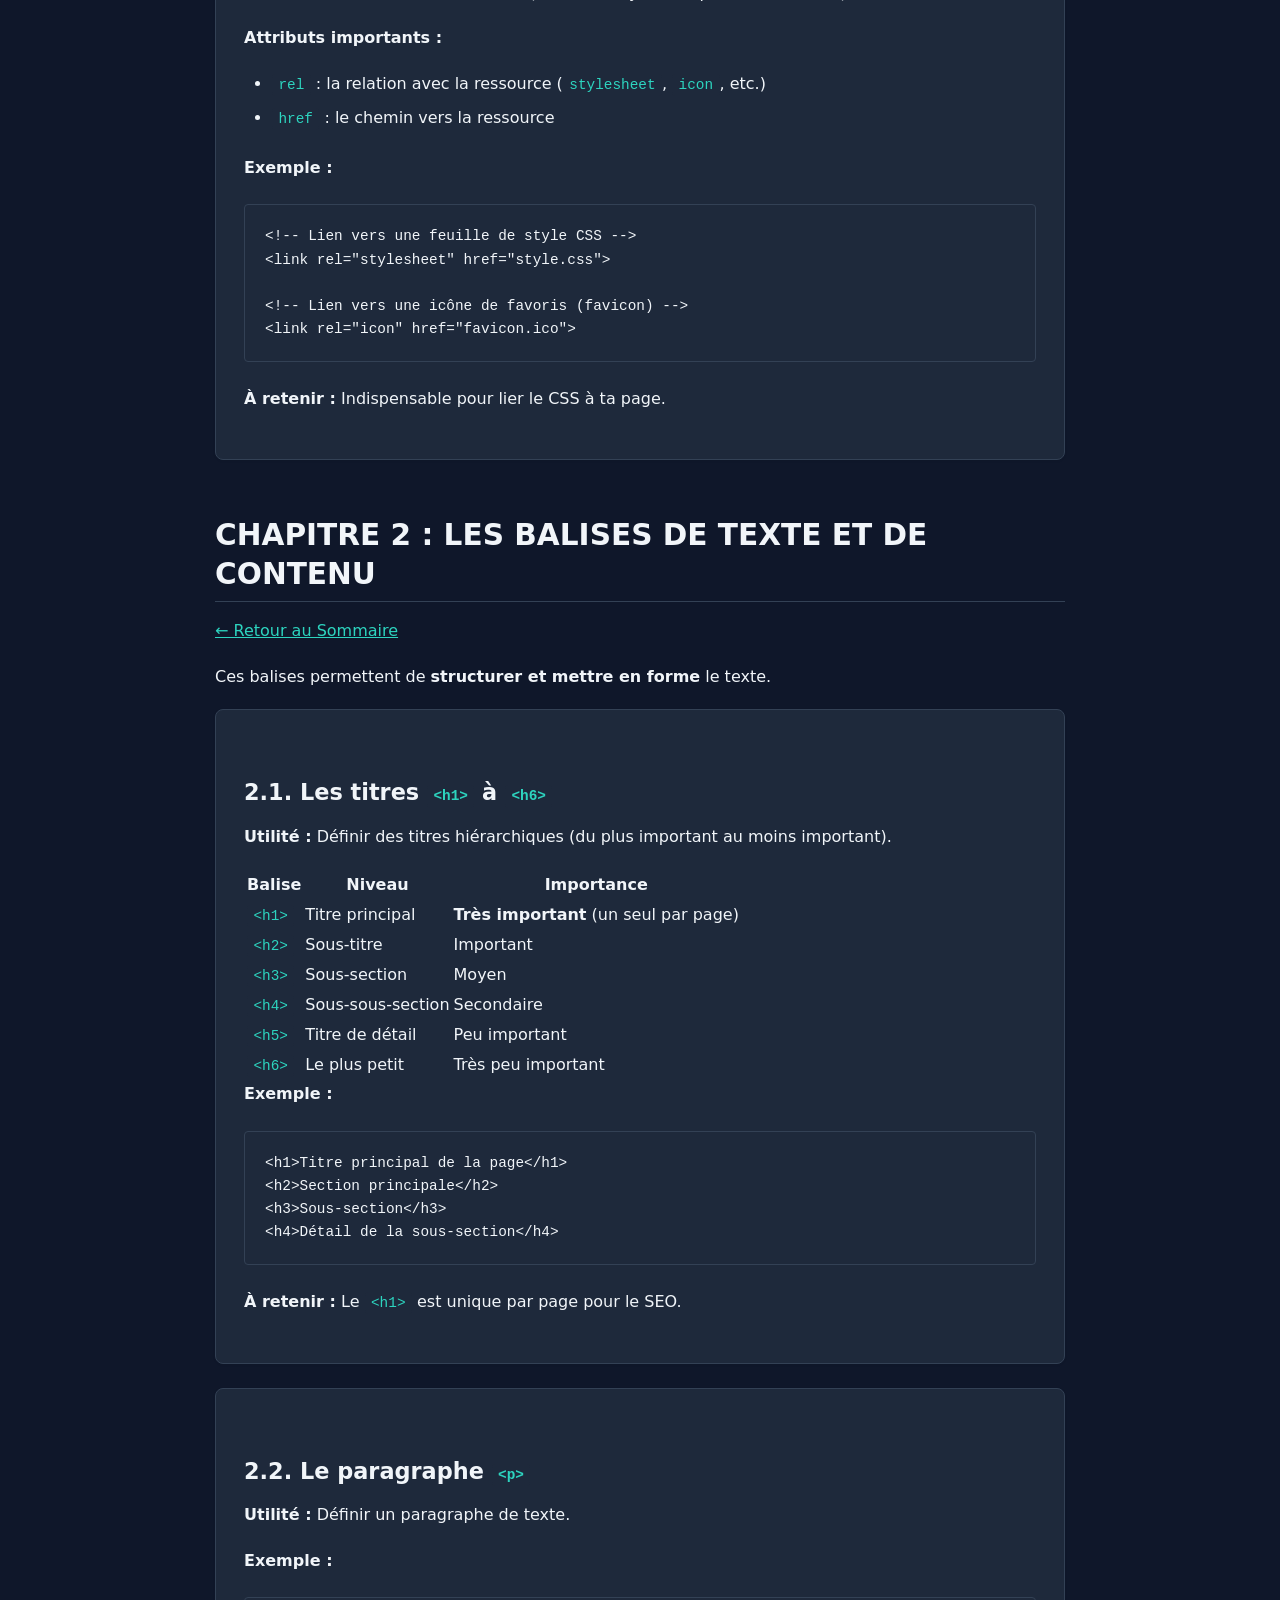
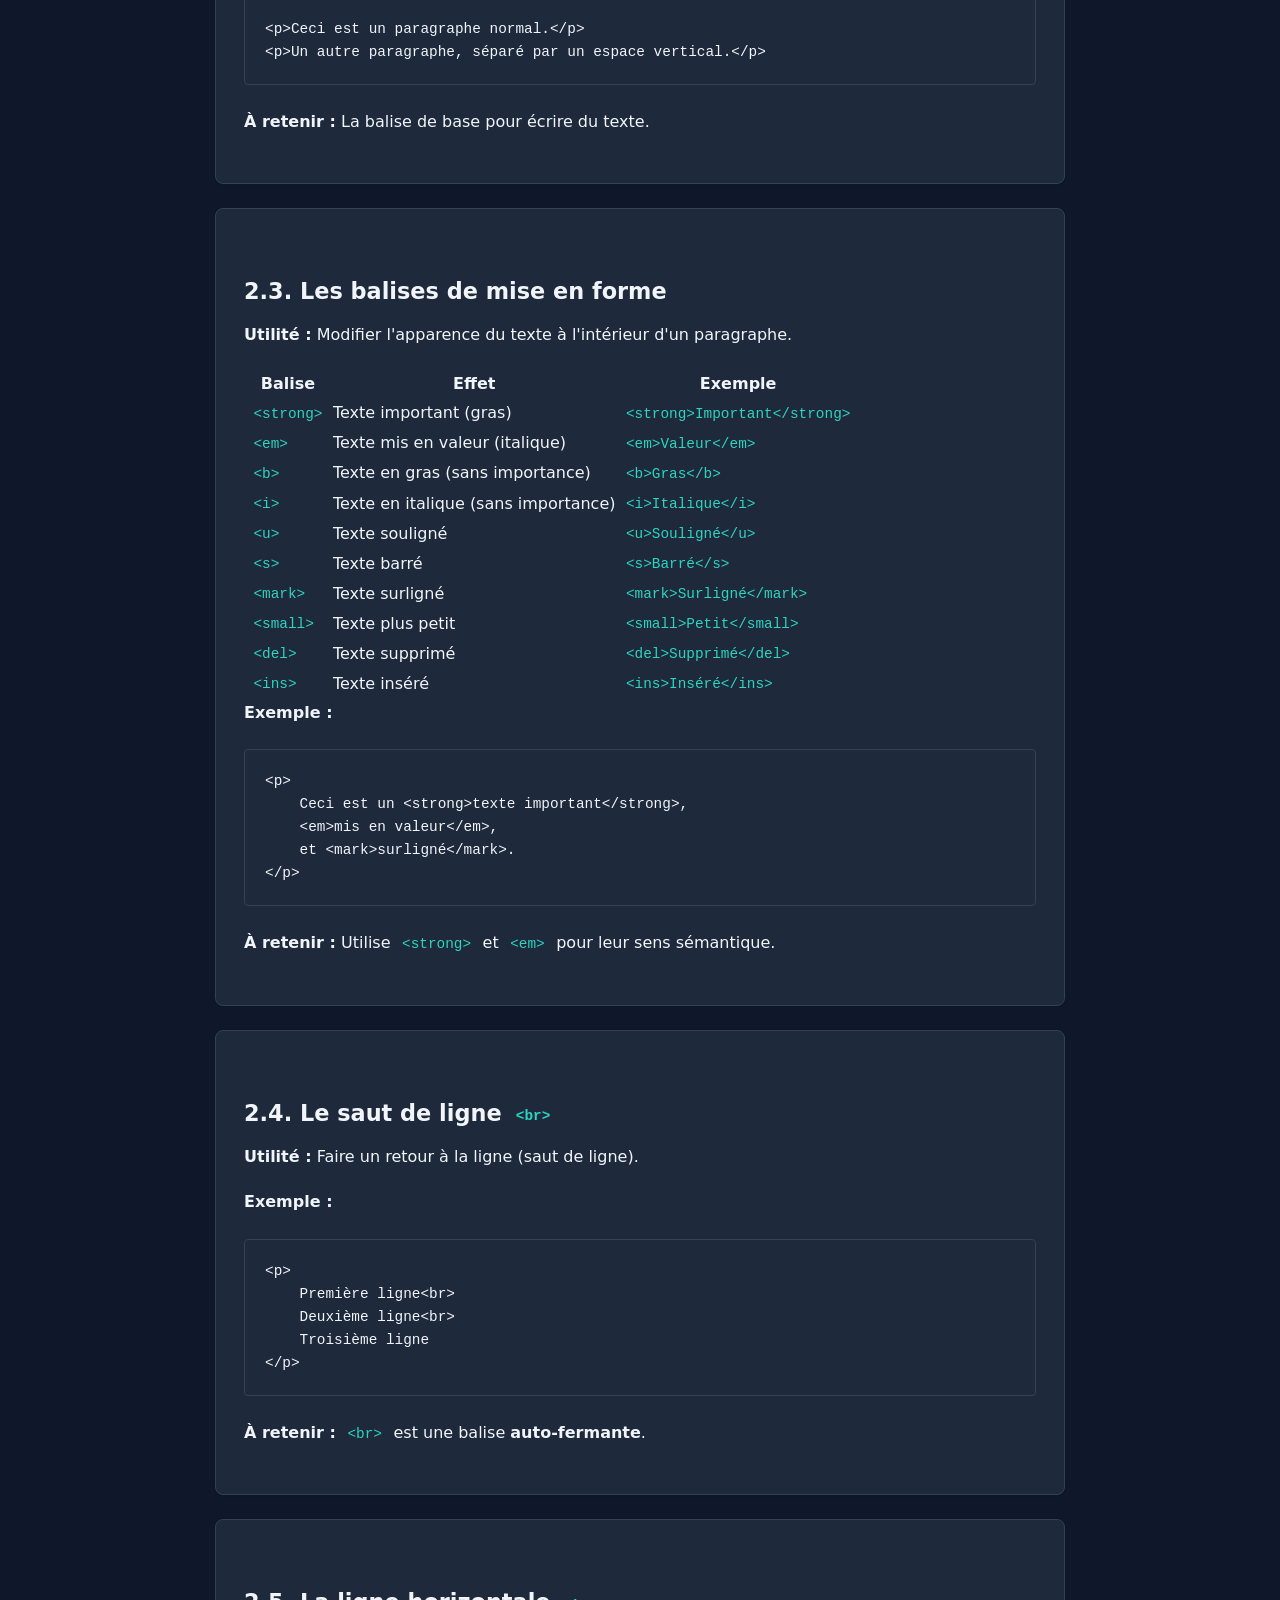
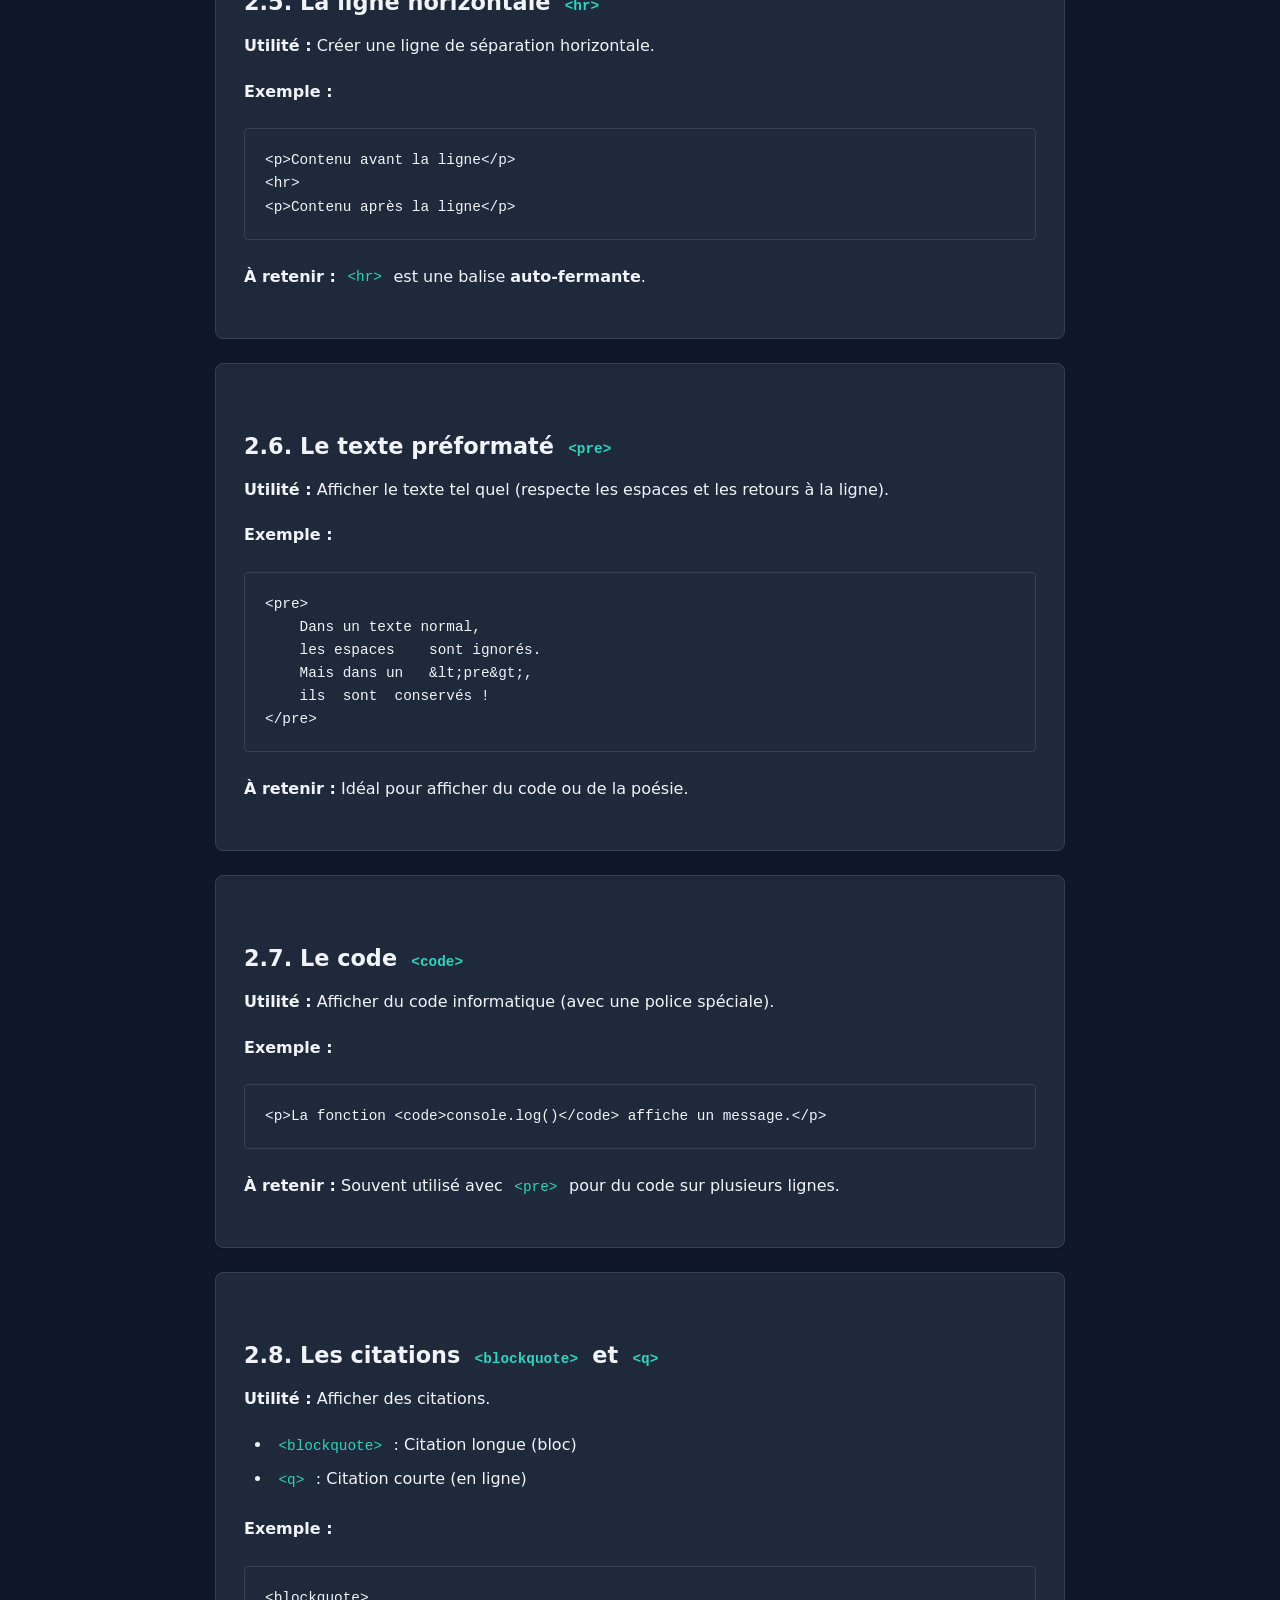
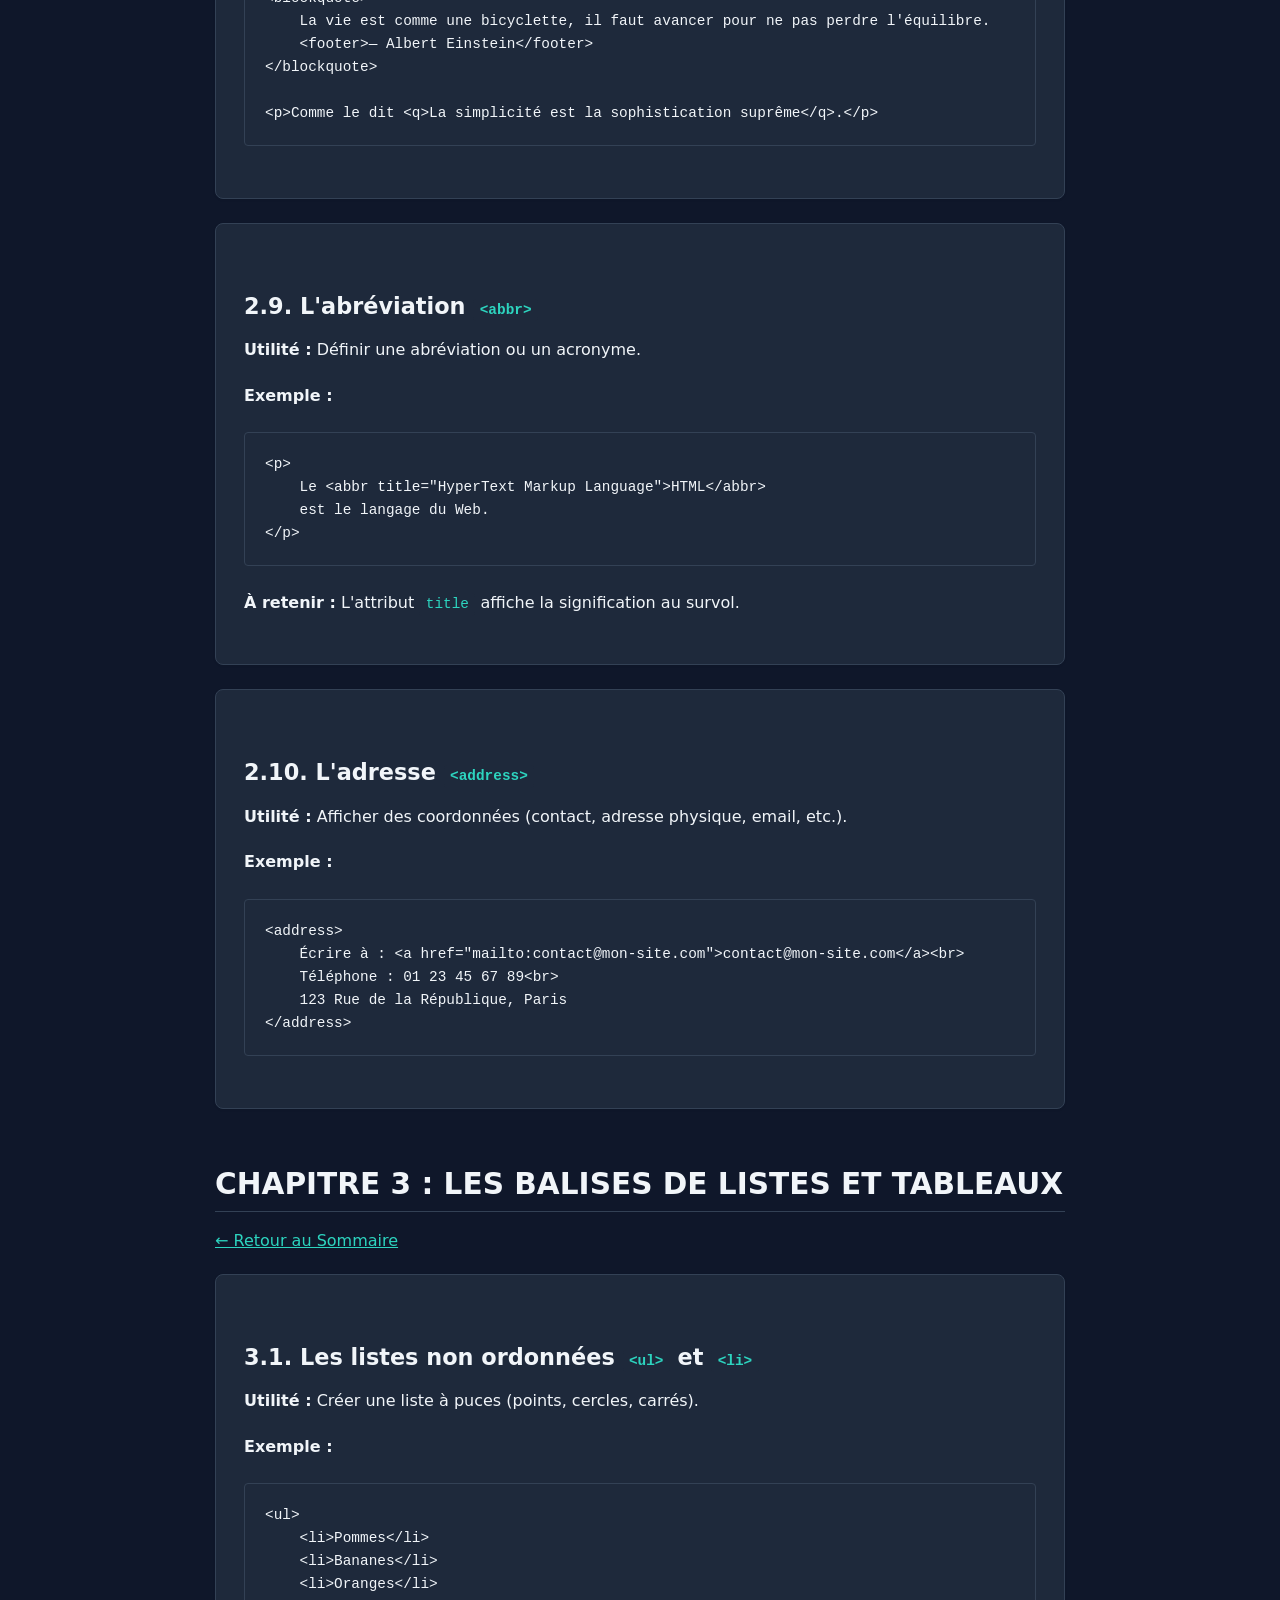
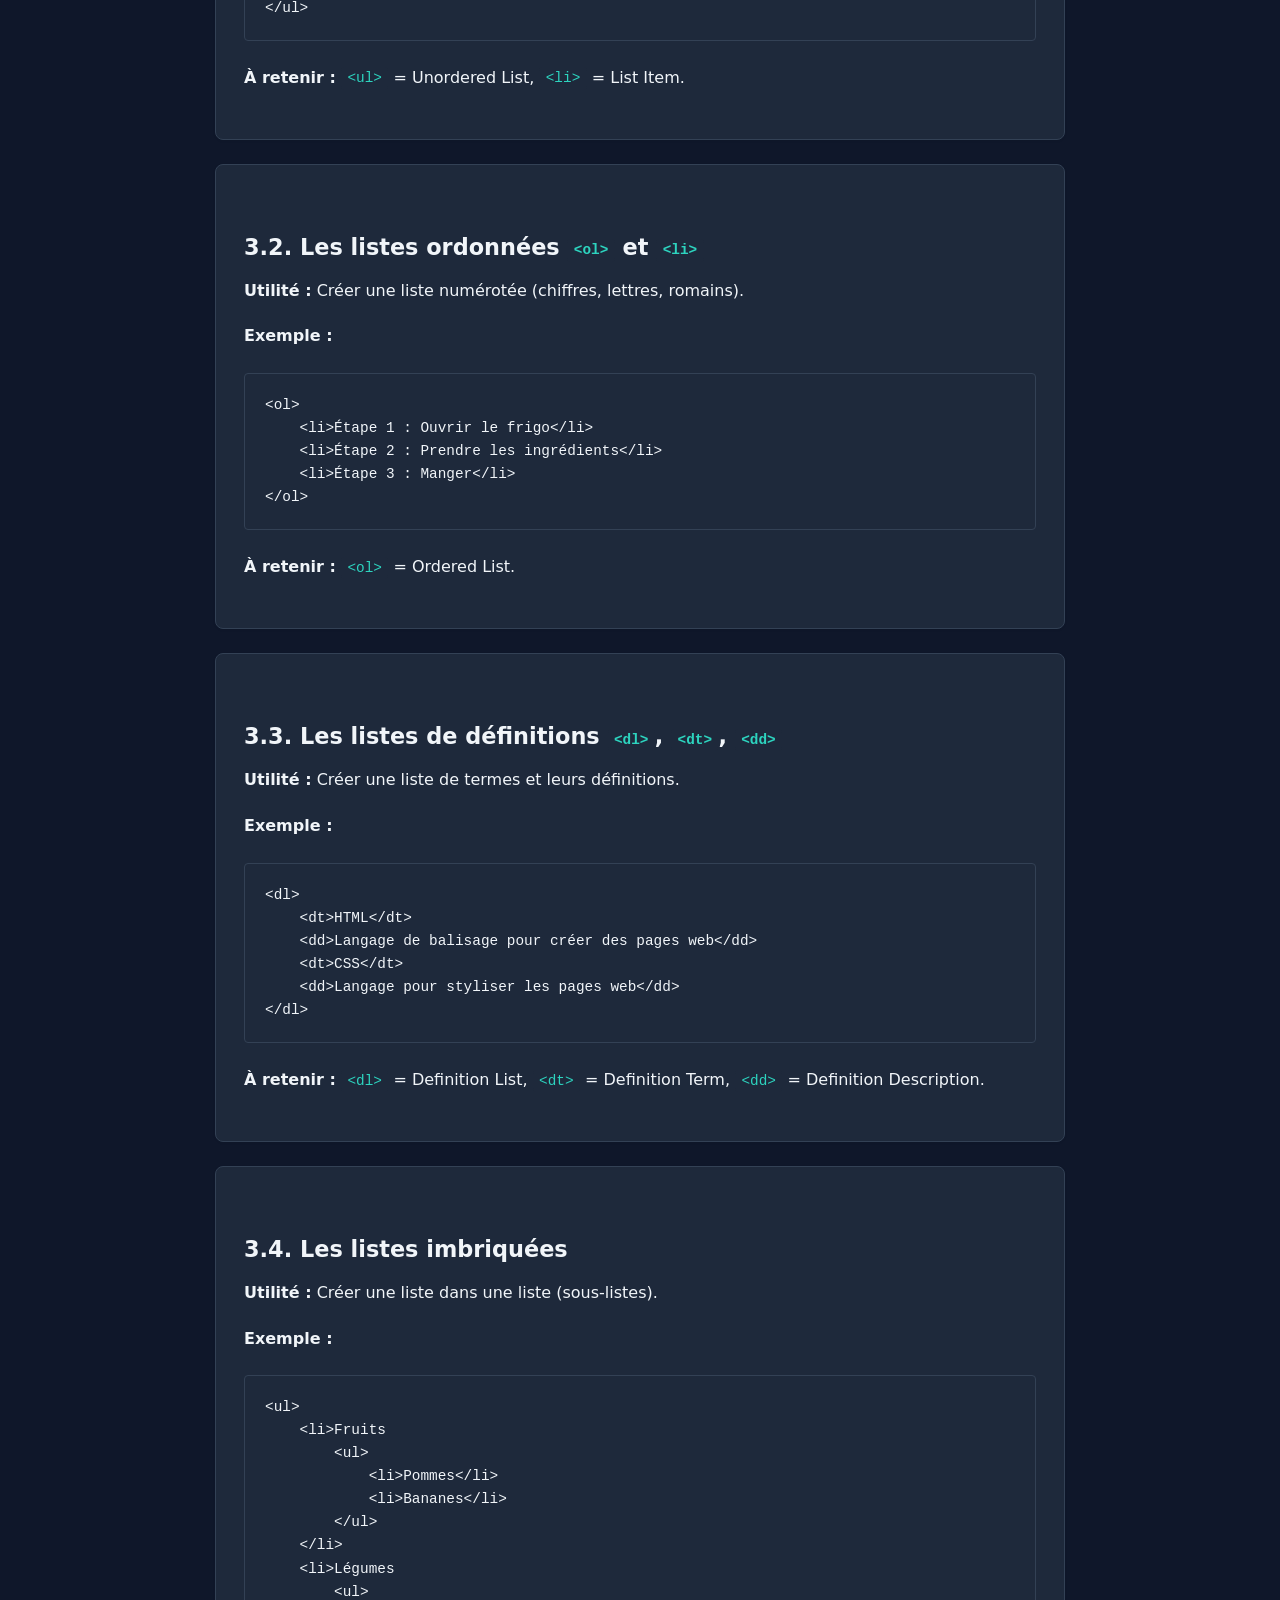
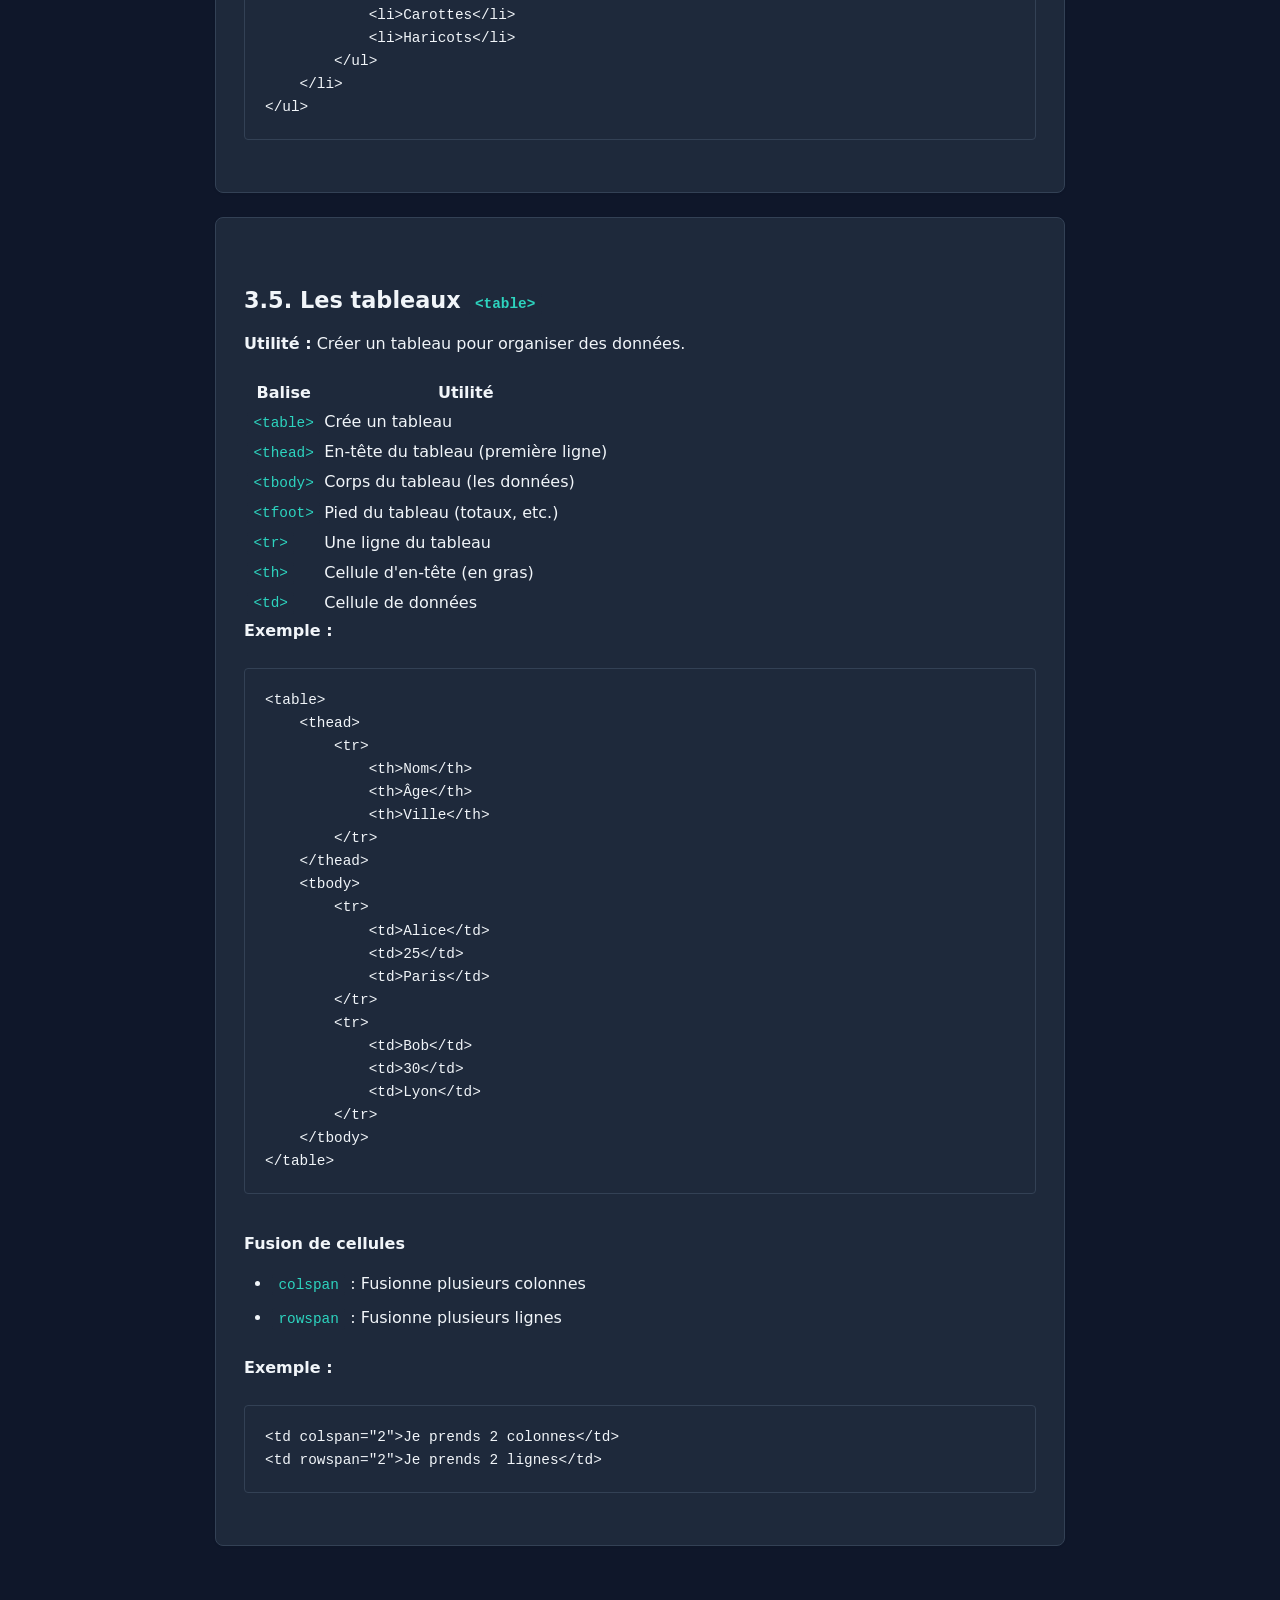
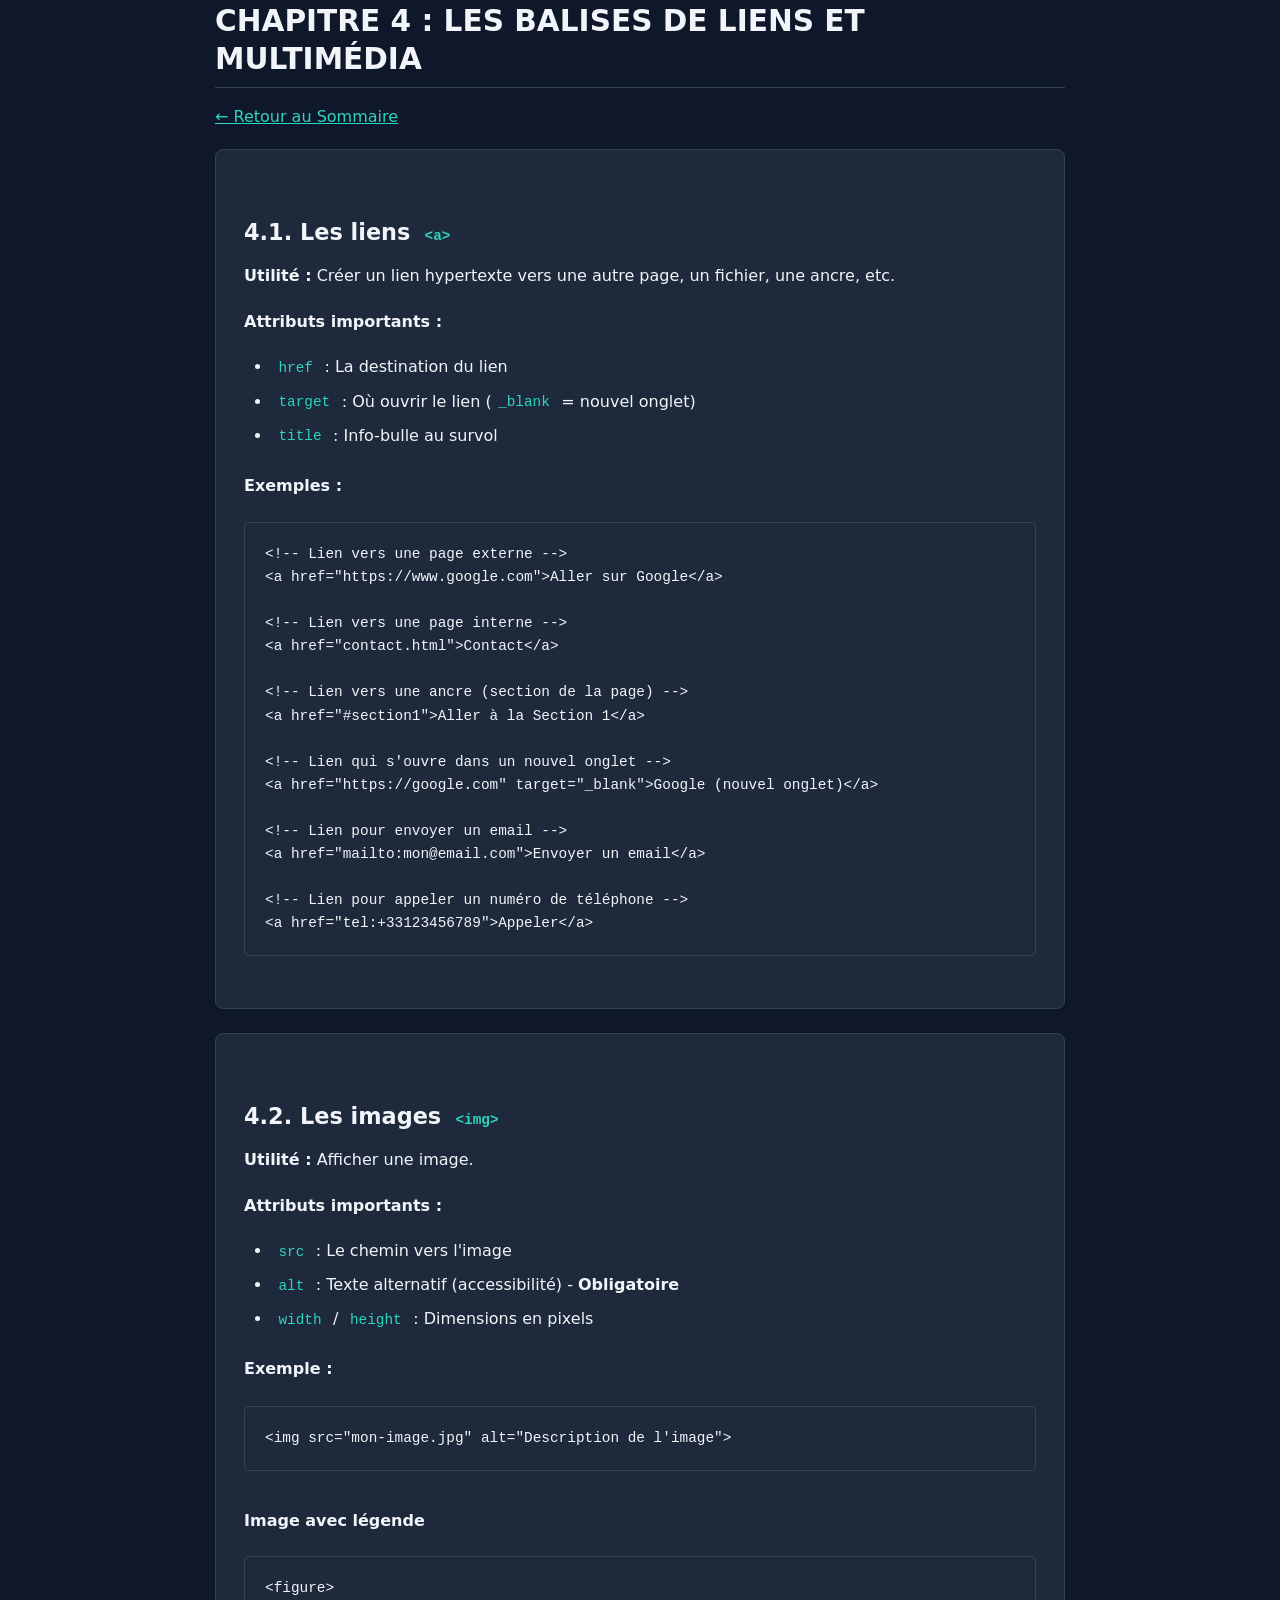
==== commit d98cf515: "last" ====
--- a/index.html
+++ b/index.html
@@ -14,7 +14,11 @@
 
 <body>
 
-    <!-- ==================== EN-TÊTE ==================== -->
+    <!--
+        **************************************************************
+        ***********************  ENTETE DE LA PAGE *******************
+        ***************************************************************
+    -->
     <header id="top">
         <small>WebHelpBlog - <strong>Application</strong></small>
         <hr>
@@ -29,12 +33,20 @@
         </nav>
     </header>
 
-    <!-- ==================== CONTENU PRINCIPAL ==================== -->
+
+
+
+   
+    <!--
+        **************************************************************
+        ***********************  CONTENU PRINCIPAL DE LA PAGE  *******
+        **************************************************************
+    -->
     <main>
 
-        <!-- ========== PRÉSENTATION ========== -->
+        
         <section>
-            
+            <!-- ========== PRÉSENTATION ========== -->
             <div id="presentation">
                 <h2>Présentation </h2>
                 <p><em><small> <u>Derniere mise à jour :</u> 18 juin 2026 à 11<sup>h</sup>30 min </small></em></p>
@@ -57,6 +69,8 @@
 
             </div>
 
+
+            <!-- ========== SOMMAIRE ========== -->
             <article id="sommaire">
                 <h2>Sommaire</h2>
                 <ul>
@@ -100,6 +114,12 @@
             </article>
         </section>
 
+
+
+
+
+
+
         <!-- ========== CHAPITRE 1 : STRUCTURE ========== -->
         <section id="chap1">
             <h2>CHAPITRE 1 : LES BALISES DE STRUCTURE</h2>
@@ -109,6 +129,8 @@
                 Ces balises définissent la <strong>structure fondamentale</strong> de toute page HTML.
             </p>
 
+
+            <!-- --------------------------------------------------------------------- -->
             <article>
                 <h3>1.1. La balise <code>&lt;!DOCTYPE html&gt;</code></h3>
                 <p><strong>Utilité :</strong> Déclare que le document utilise HTML5 (la version la plus récente).</p>
@@ -122,6 +144,9 @@
                 <p><strong>À retenir :</strong> Toujours obligatoire !</p>
             </article>
 
+
+            <!-- --------------------------------------------------------------------- -->
+
             <article>
                 <h3>1.2. La balise <code>&lt;html&gt;</code></h3>
                 <p><strong>Utilité :</strong> La racine du document. Tout le code HTML est contenu à l'intérieur.</p>
@@ -133,6 +158,9 @@
                 <p><strong>À retenir :</strong> La balise qui englobe TOUTE la page.</p>
             </article>
 
+
+
+            <!-- --------------------------------------------------------------------- -->
             <article>
                 <h3>1.3. La balise <code>&lt;head&gt;</code></h3>
                 <p><strong>Utilité :</strong> L'en-tête de la page. Contient les métadonnées (non visibles à l'écran).
@@ -147,6 +175,10 @@
                 </p>
             </article>
 
+
+
+            <!-- --------------------------------------------------------------------- -->
+
             <article>
                 <h3>1.4. La balise <code>&lt;body&gt;</code></h3>
                 <p><strong>Utilité :</strong> Le corps de la page. Tout ce qui est visible par l'utilisateur.</p>
@@ -160,6 +192,10 @@
                 </p>
             </article>
 
+
+
+            <!-- --------------------------------------------------------------------- -->
+
             <article>
                 <h3>1.5. La balise <code>&lt;title&gt;</code></h3>
                 <p><strong>Utilité :</strong> Le titre de la page (s'affiche dans l'onglet du navigateur).</p>
@@ -169,6 +205,8 @@
                 <p><strong>À retenir :</strong> Très important pour le référencement (SEO).</p>
             </article>
 
+
+            <!-- --------------------------------------------------------------------- -->
             <article>
                 <h3>1.6. La balise <code>&lt;meta&gt;</code></h3>
                 <p><strong>Utilité :</strong> Définit des métadonnées (informations sur la page).</p>
@@ -192,6 +230,10 @@
                 </p>
             </article>
 
+
+
+            <!-- --------------------------------------------------------------------- -->
+
             <article>
                 <h3>1.7. La balise <code>&lt;link&gt;</code></h3>
                 <p><strong>Utilité :</strong> Lie une ressource externe (feuille de style CSS, police, icône, etc.).</p>
@@ -209,7 +251,16 @@
 &lt;link rel="icon" href="favicon.ico"&gt;</code></pre>
                 <p><strong>À retenir :</strong> Indispensable pour lier le CSS à ta page.</p>
             </article>
+
+
         </section>
+
+
+
+
+
+
+
 
         <!-- ========== CHAPITRE 2 : TEXTE ========== -->
         <section id="chap2">
@@ -222,6 +273,8 @@
                 Ces balises permettent de <strong>structurer et mettre en forme</strong> le texte.
             </p>
 
+
+            <!-- --------------------------------------------------------------------- -->
             <article>
                 <h3>2.1. Les titres <code>&lt;h1&gt;</code> à <code>&lt;h6&gt;</code></h3>
                 <p><strong>Utilité :</strong> Définir des titres hiérarchiques (du plus important au moins important).
@@ -277,6 +330,11 @@
                 <p><strong>À retenir :</strong> Le <code>&lt;h1&gt;</code> est unique par page pour le SEO.</p>
             </article>
 
+
+
+
+
+            <!-- --------------------------------------------------------------------- -->
             <article>
                 <h3>2.2. Le paragraphe <code>&lt;p&gt;</code></h3>
                 <p><strong>Utilité :</strong> Définir un paragraphe de texte.</p>
@@ -286,6 +344,11 @@
                 <p><strong>À retenir :</strong> La balise de base pour écrire du texte.</p>
             </article>
 
+
+
+
+
+            <!-- --------------------------------------------------------------------- -->
             <article>
                 <h3>2.3. Les balises de mise en forme</h3>
                 <p><strong>Utilité :</strong> Modifier l'apparence du texte à l'intérieur d'un paragraphe.</p>
@@ -362,6 +425,10 @@
                     sens sémantique.</p>
             </article>
 
+
+
+
+            <!-- --------------------------------------------------------------------- -->
             <article>
                 <h3>2.4. Le saut de ligne <code>&lt;br&gt;</code></h3>
                 <p><strong>Utilité :</strong> Faire un retour à la ligne (saut de ligne).</p>
@@ -375,6 +442,12 @@
                 </p>
             </article>
 
+
+
+
+
+
+            <!-- --------------------------------------------------------------------- -->
             <article>
                 <h3>2.5. La ligne horizontale <code>&lt;hr&gt;</code></h3>
                 <p><strong>Utilité :</strong> Créer une ligne de séparation horizontale.</p>
@@ -386,6 +459,10 @@
                 </p>
             </article>
 
+
+
+
+            <!-- --------------------------------------------------------------------- -->
             <article>
                 <h3>2.6. Le texte préformaté <code>&lt;pre&gt;</code></h3>
                 <p><strong>Utilité :</strong> Afficher le texte tel quel (respecte les espaces et les retours à la
@@ -400,6 +477,10 @@
                 <p><strong>À retenir :</strong> Idéal pour afficher du code ou de la poésie.</p>
             </article>
 
+
+
+
+            <!-- --------------------------------------------------------------------- -->
             <article>
                 <h3>2.7. Le code <code>&lt;code&gt;</code></h3>
                 <p><strong>Utilité :</strong> Afficher du code informatique (avec une police spéciale).</p>
@@ -409,6 +490,10 @@
                     lignes.</p>
             </article>
 
+
+
+
+            <!-- --------------------------------------------------------------------- -->
             <article>
                 <h3>2.8. Les citations <code>&lt;blockquote&gt;</code> et <code>&lt;q&gt;</code></h3>
                 <p><strong>Utilité :</strong> Afficher des citations.</p>
@@ -425,6 +510,11 @@
 &lt;p&gt;Comme le dit &lt;q&gt;La simplicité est la sophistication suprême&lt;/q&gt;.&lt;/p&gt;</code></pre>
             </article>
 
+
+
+
+
+            <!-- --------------------------------------------------------------------- -->
             <article>
                 <h3>2.9. L'abréviation <code>&lt;abbr&gt;</code></h3>
                 <p><strong>Utilité :</strong> Définir une abréviation ou un acronyme.</p>
@@ -436,6 +526,10 @@
                 <p><strong>À retenir :</strong> L'attribut <code>title</code> affiche la signification au survol.</p>
             </article>
 
+
+
+
+            <!-- --------------------------------------------------------------------- -->
             <article>
                 <h3>2.10. L'adresse <code>&lt;address&gt;</code></h3>
                 <p><strong>Utilité :</strong> Afficher des coordonnées (contact, adresse physique, email, etc.).</p>
@@ -446,14 +540,30 @@
     123 Rue de la République, Paris
 &lt;/address&gt;</code></pre>
             </article>
+
+
         </section>
+
+
+
+
+
+
+
+
+
+
+
 
         <!-- ========== CHAPITRE 3 : LISTES ET TABLEAUX ========== -->
         <section id="chap3">
             <h2>CHAPITRE 3 : LES BALISES DE LISTES ET TABLEAUX</h2>
-                <p>
-                    <a href="#sommaire">&leftarrow; Retour au Sommaire </a>
-                </p>
+            <p>
+                <a href="#sommaire">&leftarrow; Retour au Sommaire </a>
+            </p>
+
+
+            <!-- --------------------------------------------------------------------- -->
             <article>
                 <h3>3.1. Les listes non ordonnées <code>&lt;ul&gt;</code> et <code>&lt;li&gt;</code></h3>
                 <p><strong>Utilité :</strong> Créer une liste à puces (points, cercles, carrés).</p>
@@ -467,6 +577,11 @@
                     Item.</p>
             </article>
 
+
+
+
+
+            <!-- --------------------------------------------------------------------- -->
             <article>
                 <h3>3.2. Les listes ordonnées <code>&lt;ol&gt;</code> et <code>&lt;li&gt;</code></h3>
                 <p><strong>Utilité :</strong> Créer une liste numérotée (chiffres, lettres, romains).</p>
@@ -479,6 +594,10 @@
                 <p><strong>À retenir :</strong> <code>&lt;ol&gt;</code> = Ordered List.</p>
             </article>
 
+
+
+
+            <!-- --------------------------------------------------------------------- -->
             <article>
                 <h3>3.3. Les listes de définitions <code>&lt;dl&gt;</code>, <code>&lt;dt&gt;</code>,
                     <code>&lt;dd&gt;</code>
@@ -495,6 +614,10 @@
                     Definition Term, <code>&lt;dd&gt;</code> = Definition Description.</p>
             </article>
 
+
+
+
+            <!-- --------------------------------------------------------------------- -->
             <article>
                 <h3>3.4. Les listes imbriquées</h3>
                 <p><strong>Utilité :</strong> Créer une liste dans une liste (sous-listes).</p>
@@ -515,6 +638,13 @@
 &lt;/ul&gt;</code></pre>
             </article>
 
+
+
+
+
+
+
+            <!-- --------------------------------------------------------------------- -->
             <article>
                 <h3>3.5. Les tableaux <code>&lt;table&gt;</code></h3>
                 <p><strong>Utilité :</strong> Créer un tableau pour organiser des données.</p>
@@ -590,14 +720,30 @@
                 <pre><code>&lt;td colspan="2"&gt;Je prends 2 colonnes&lt;/td&gt;
 &lt;td rowspan="2"&gt;Je prends 2 lignes&lt;/td&gt;</code></pre>
             </article>
+
+
         </section>
+
+
+
+
+
+
+
+
+
+
 
         <!-- ========== CHAPITRE 4 : LIENS ET MULTIMÉDIA ========== -->
         <section id="chap4">
             <h2>CHAPITRE 4 : LES BALISES DE LIENS ET MULTIMÉDIA</h2>
-<p>
-    <a href="#sommaire">&leftarrow; Retour au Sommaire </a>
-</p>
+            <p>
+                <a href="#sommaire">&leftarrow; Retour au Sommaire </a>
+            </p>
+
+
+
+            <!-- --------------------------------------------------------------------- -->
             <article>
                 <h3>4.1. Les liens <code>&lt;a&gt;</code></h3>
                 <p><strong>Utilité :</strong> Créer un lien hypertexte vers une autre page, un fichier, une ancre, etc.
@@ -630,6 +776,10 @@
 &lt;a href="tel:+33123456789"&gt;Appeler&lt;/a&gt;</code></pre>
             </article>
 
+
+
+
+            <!-- --------------------------------------------------------------------- -->
             <article>
                 <h3>4.2. Les images <code>&lt;img&gt;</code></h3>
                 <p><strong>Utilité :</strong> Afficher une image.</p>
@@ -651,6 +801,10 @@
 &lt;/figure&gt;</code></pre>
             </article>
 
+
+
+
+            <!-- --------------------------------------------------------------------- -->
             <article>
                 <h3>4.3. La vidéo <code>&lt;video&gt;</code></h3>
                 <p><strong>Utilité :</strong> Intégrer une vidéo dans la page.</p>
@@ -672,6 +826,9 @@
 &lt;/video&gt;</code></pre>
             </article>
 
+
+
+            <!-- --------------------------------------------------------------------- -->
             <article>
                 <h3>4.4. L'audio <code>&lt;audio&gt;</code></h3>
                 <p><strong>Utilité :</strong> Intégrer un fichier audio.</p>
@@ -684,6 +841,12 @@
 &lt;/audio&gt;</code></pre>
             </article>
 
+
+
+
+
+
+            <!-- --------------------------------------------------------------------- -->
             <article>
                 <h3>4.5. L'iframe <code>&lt;iframe&gt;</code></h3>
                 <p><strong>Utilité :</strong> Intégrer une autre page web (YouTube, Google Maps, etc.).</p>
@@ -716,6 +879,13 @@
 &lt;/iframe&gt;</code></pre>
             </article>
 
+
+
+
+
+
+
+            <!-- --------------------------------------------------------------------- -->
             <article>
                 <h3>4.6. Le canvas <code>&lt;canvas&gt;</code></h3>
                 <p><strong>Utilité :</strong> Zone de dessin programmable avec JavaScript.</p>
@@ -729,14 +899,34 @@
     ctx.fillRect(50, 50, 100, 100);
 &lt;/script&gt;</code></pre>
             </article>
+
+
         </section>
+
+
+
+
+
+
+
+
+
+
+
+
+
 
         <!-- ========== CHAPITRE 5 : FORMULAIRES ========== -->
         <section id="chap5">
             <h2>CHAPITRE 5 : LES BALISES DE FORMULAIRES</h2>
-<p>
-    <a href="#sommaire">&leftarrow; Retour au Sommaire </a>
-</p>
+            <p>
+                <a href="#sommaire">&leftarrow; Retour au Sommaire </a>
+            </p>
+
+
+
+
+            <!-- --------------------------------------------------------------------- -->
             <article>
                 <h3>5.1. Le formulaire <code>&lt;form&gt;</code></h3>
                 <p><strong>Utilité :</strong> Créer un formulaire pour envoyer des données au serveur.</p>
@@ -748,6 +938,10 @@
                 </ul>
             </article>
 
+
+
+
+            <!-- --------------------------------------------------------------------- -->
             <article>
                 <h3>5.2. Les champs de formulaire</h3>
 
@@ -793,6 +987,11 @@
 &lt;button type="reset"&gt;Effacer tout&lt;/button&gt;</code></pre>
             </article>
 
+
+
+
+
+            <!-- --------------------------------------------------------------------- -->
             <article>
                 <h3>5.3. Les nouveaux champs HTML5</h3>
 
@@ -853,7 +1052,17 @@
                     </tbody>
                 </table>
             </article>
+
+
         </section>
+
+
+
+
+
+
+
+
 
         <!-- ========== CHAPITRE 6 : BALISES SÉMANTIQUES ========== -->
         <section id="chap6">
@@ -867,6 +1076,9 @@
                 les lecteurs d'écran et les développeurs à comprendre l'organisation de la page.
             </p>
 
+
+
+            <!-- --------------------------------------------------------------------- -->
             <article>
                 <h3>6.1. <code>&lt;header&gt;</code></h3>
                 <p><strong>Utilité :</strong> L'en-tête de la page ou d'une section. Contient le logo, le titre, la
@@ -877,6 +1089,10 @@
 &lt;/header&gt;</code></pre>
             </article>
 
+
+
+
+            <!-- --------------------------------------------------------------------- -->
             <article>
                 <h3>6.2. <code>&lt;nav&gt;</code></h3>
                 <p><strong>Utilité :</strong> Le menu de navigation principal.</p>
@@ -889,6 +1105,12 @@
 &lt;/nav&gt;</code></pre>
             </article>
 
+
+
+
+
+
+            <!-- --------------------------------------------------------------------- -->
             <article>
                 <h3>6.3. <code>&lt;main&gt;</code></h3>
                 <p><strong>Utilité :</strong> Le contenu principal de la page. Un seul par page.</p>
@@ -898,6 +1120,12 @@
 &lt;/main&gt;</code></pre>
             </article>
 
+
+
+
+
+
+            <!-- --------------------------------------------------------------------- -->
             <article>
                 <h3>6.4. <code>&lt;section&gt;</code></h3>
                 <p><strong>Utilité :</strong> Une section thématique de la page.</p>
@@ -907,6 +1135,11 @@
 &lt;/section&gt;</code></pre>
             </article>
 
+
+
+
+
+            <!-- --------------------------------------------------------------------- -->
             <article>
                 <h3>6.5. <code>&lt;article&gt;</code></h3>
                 <p><strong>Utilité :</strong> Un contenu indépendant et réutilisable (article de blog, news, etc.).</p>
@@ -917,6 +1150,10 @@
 &lt;/article&gt;</code></pre>
             </article>
 
+
+
+
+            <!-- --------------------------------------------------------------------- -->
             <article>
                 <h3>6.6. <code>&lt;aside&gt;</code></h3>
                 <p><strong>Utilité :</strong> Un contenu secondaire (sidebar, publicité, etc.).</p>
@@ -926,6 +1163,10 @@
 &lt;/aside&gt;</code></pre>
             </article>
 
+
+
+
+            <!-- --------------------------------------------------------------------- -->
             <article>
                 <h3>6.7. <code>&lt;footer&gt;</code></h3>
                 <p><strong>Utilité :</strong> Le pied de page (crédits, mentions légales, etc.).</p>
@@ -934,6 +1175,10 @@
 &lt;/footer&gt;</code></pre>
             </article>
 
+
+
+
+            <!-- --------------------------------------------------------------------- -->
             <article>
                 <h3>6.8. <code>&lt;figure&gt;</code> et <code>&lt;figcaption&gt;</code></h3>
                 <p><strong>Utilité :</strong> Grouper une illustration (image, graphique) avec sa légende.</p>
@@ -942,7 +1187,16 @@
     &lt;figcaption&gt;Ventes 2026 - Augmentation de 25%&lt;/figcaption&gt;
 &lt;/figure&gt;</code></pre>
             </article>
+
+
         </section>
+
+
+
+
+
+
+
 
         <!-- ========== CHAPITRE 7 : MÉTADONNÉES ========== -->
         <section id="chap7">
@@ -950,10 +1204,10 @@
             <p>
                 <a href="#sommaire">&leftarrow; Retour au Sommaire </a>
             </p>
-            <p>
-                Ces balises se placent dans <code>&lt;head&gt;</code> et ne sont pas visibles à l'écran.
-            </p>
-
+            <p> Ces balises se placent dans <code>&lt;head&gt;</code> et ne sont pas visibles à l'écran.</p>
+
+
+            <!-- --------------------------------------------------------------------- -->
             <article>
                 <h3>7.1. <code>&lt;meta&gt;</code></h3>
                 <p><strong>Utilité :</strong> Définir des métadonnées sur la page.</p>
@@ -962,6 +1216,9 @@
 &lt;meta name="viewport" content="width=device-width, initial-scale=1.0"&gt;</code></pre>
             </article>
 
+
+
+            <!-- --------------------------------------------------------------------- -->
             <article>
                 <h3>7.2. <code>&lt;link&gt;</code></h3>
                 <p><strong>Utilité :</strong> Lier une ressource externe (CSS, favicon, etc.).</p>
@@ -969,6 +1226,9 @@
 &lt;link rel="icon" href="favicon.ico"&gt;</code></pre>
             </article>
 
+
+
+            <!-- --------------------------------------------------------------------- -->
             <article>
                 <h3>7.3. <code>&lt;style&gt;</code></h3>
                 <p><strong>Utilité :</strong> Définir du CSS directement dans la page.</p>
@@ -980,6 +1240,9 @@
                     pour les gros projets.</p>
             </article>
 
+
+
+            <!-- --------------------------------------------------------------------- -->
             <article>
                 <h3>7.4. <code>&lt;script&gt;</code></h3>
                 <p><strong>Utilité :</strong> Ajouter du JavaScript à la page.</p>
@@ -991,16 +1254,23 @@
 &lt;!-- Ou en externe --&gt;
 &lt;script src="script.js"&gt;&lt;/script&gt;
 </code>
-</pre>
-            </article>
-
+        </pre>
+            </article>
+
+
+
+            <!-- --------------------------------------------------------------------- -->
             <article>
                 <h3>7.5. <code>&lt;base&gt;</code></h3>
                 <p><strong>Utilité :</strong> Définir l'URL de base pour tous les liens relatifs.</p>
                 <pre><code>&lt;base href="https://mon-site.com/"&gt;</code></pre>
             </article>
 
+
         </section>
+
+
+
 
 
         <!-- =============   RESSOURCE SUPPLEMENTIARES SI ON VEUT ALLER PLUS LOIN DANS CE SUJET ============= -->
@@ -1016,6 +1286,10 @@
         </aside>
 
 
+
+
+
+
         <!-- =================   LAISSEZ NOUS VOTRE AVIS ================== -->
         <section id="suggestion">
                 <h2>Suggestion </h2>
@@ -1033,6 +1307,8 @@
                     </fieldset>
                 </form>
         </section>
+
+
 
         <aside>
             <h2>Ressources complementaires </h2>
@@ -1049,6 +1325,8 @@
             </ol>
             <p><strong>A retenir :</strong> Cette liste n'est pas exhaustive , mais peux deja servir d'un bon debut. </p>
         </aside>
+
+
 
 
         <!-- SEctioin pour les autres cours  -->
@@ -1076,9 +1354,21 @@
             </p>
         </section>
 
+
+
     </main>
 
-    <!-- ==================== PIED DE PAGE ==================== -->
+
+
+
+
+
+    
+    <!--
+        **************************************************************
+        ***********************  PIED DE PAGE   **********************
+        **************************************************************
+    -->
     <footer>
         <p>&copy; 2026 - Tous droits réservés <br>
          <u>Akieni Academy - Cohorte 2</u></p>
--- a/semanstyle.css
+++ b/semanstyle.css
@@ -4,32 +4,33 @@
   Aucune classe n'est requise (ni autorisée !).
    ========================================================================== 
 */
-
-:root {
-  --bg: #ffffff;
-  --text: #1e293b;
-  --primary: #0f766e;
-  --primary-hover: #115e59;
-  --accent: #f59e0b;
-  --muted: #64748b;
-  --border: #cbd5e1;
-  --bg-alt: #f8fafc;
-  --code-bg: #f1f5f9;
-}
-
+    :root {
+      --bg: #0f172a;
+      --text: #f1f5f9;
+      --primary: #2dd4bf;
+      --primary-hover: #5eead4;
+      --accent: #fbbf24;
+      --muted: #94a3b8;
+      --border: #334155;
+      --bg-alt: #1e293b;
+      --code-bg: #1e293b;
+    }
 /* Support du Mode Sombre Automatique selon le système */
 @media (prefers-color-scheme: dark) {
-  :root {
-    --bg: #0f172a;
-    --text: #f1f5f9;
-    --primary: #2dd4bf;
-    --primary-hover: #5eead4;
-    --accent: #fbbf24;
-    --muted: #94a3b8;
-    --border: #334155;
-    --bg-alt: #1e293b;
-    --code-bg: #1e293b;
-  }
+
+
+
+    :root {
+      --bg: #ffffff;
+      --text: #1e293b;
+      --primary: #0f766e;
+      --primary-hover: #115e59;
+      --accent: #f59e0b;
+      --muted: #64748b;
+      --border: #cbd5e1;
+      --bg-alt: #f8fafc;
+      --code-bg: #f1f5f9;
+    }
 }
 
 /* Mise en page globale */
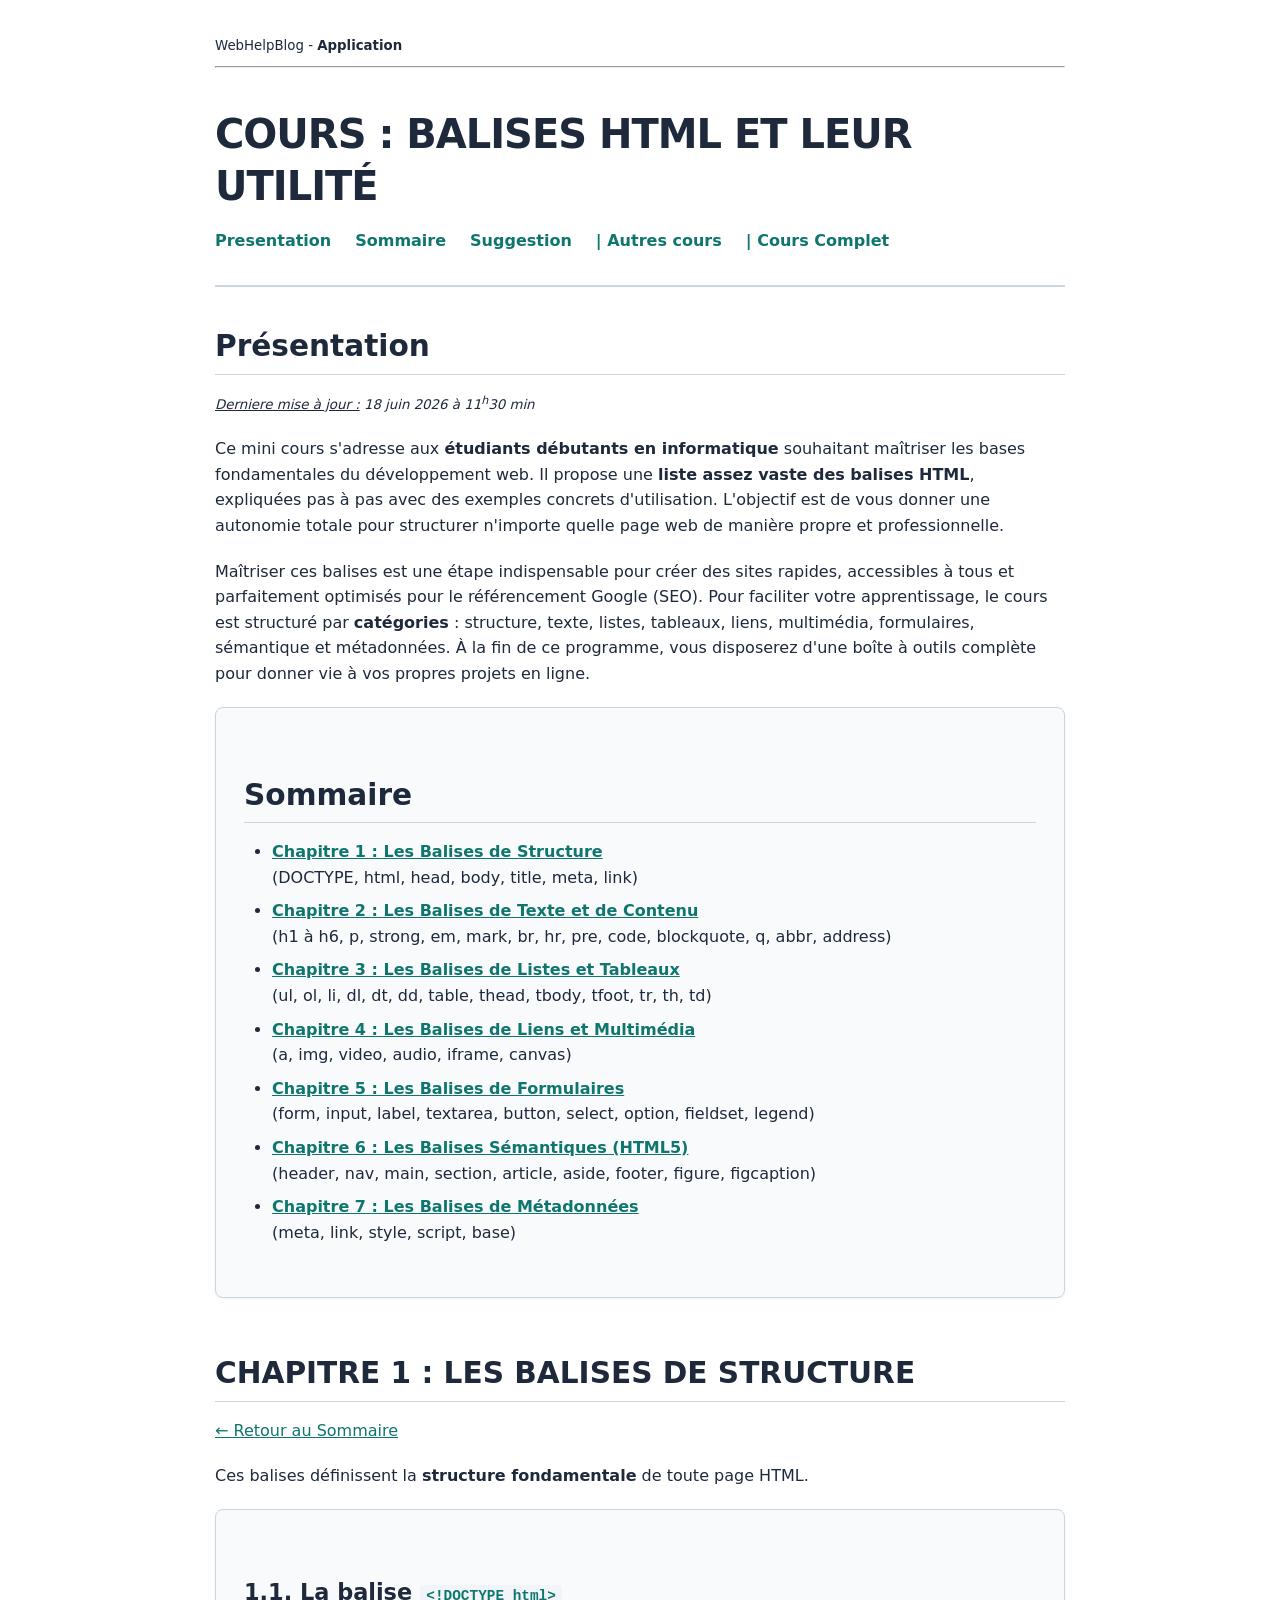
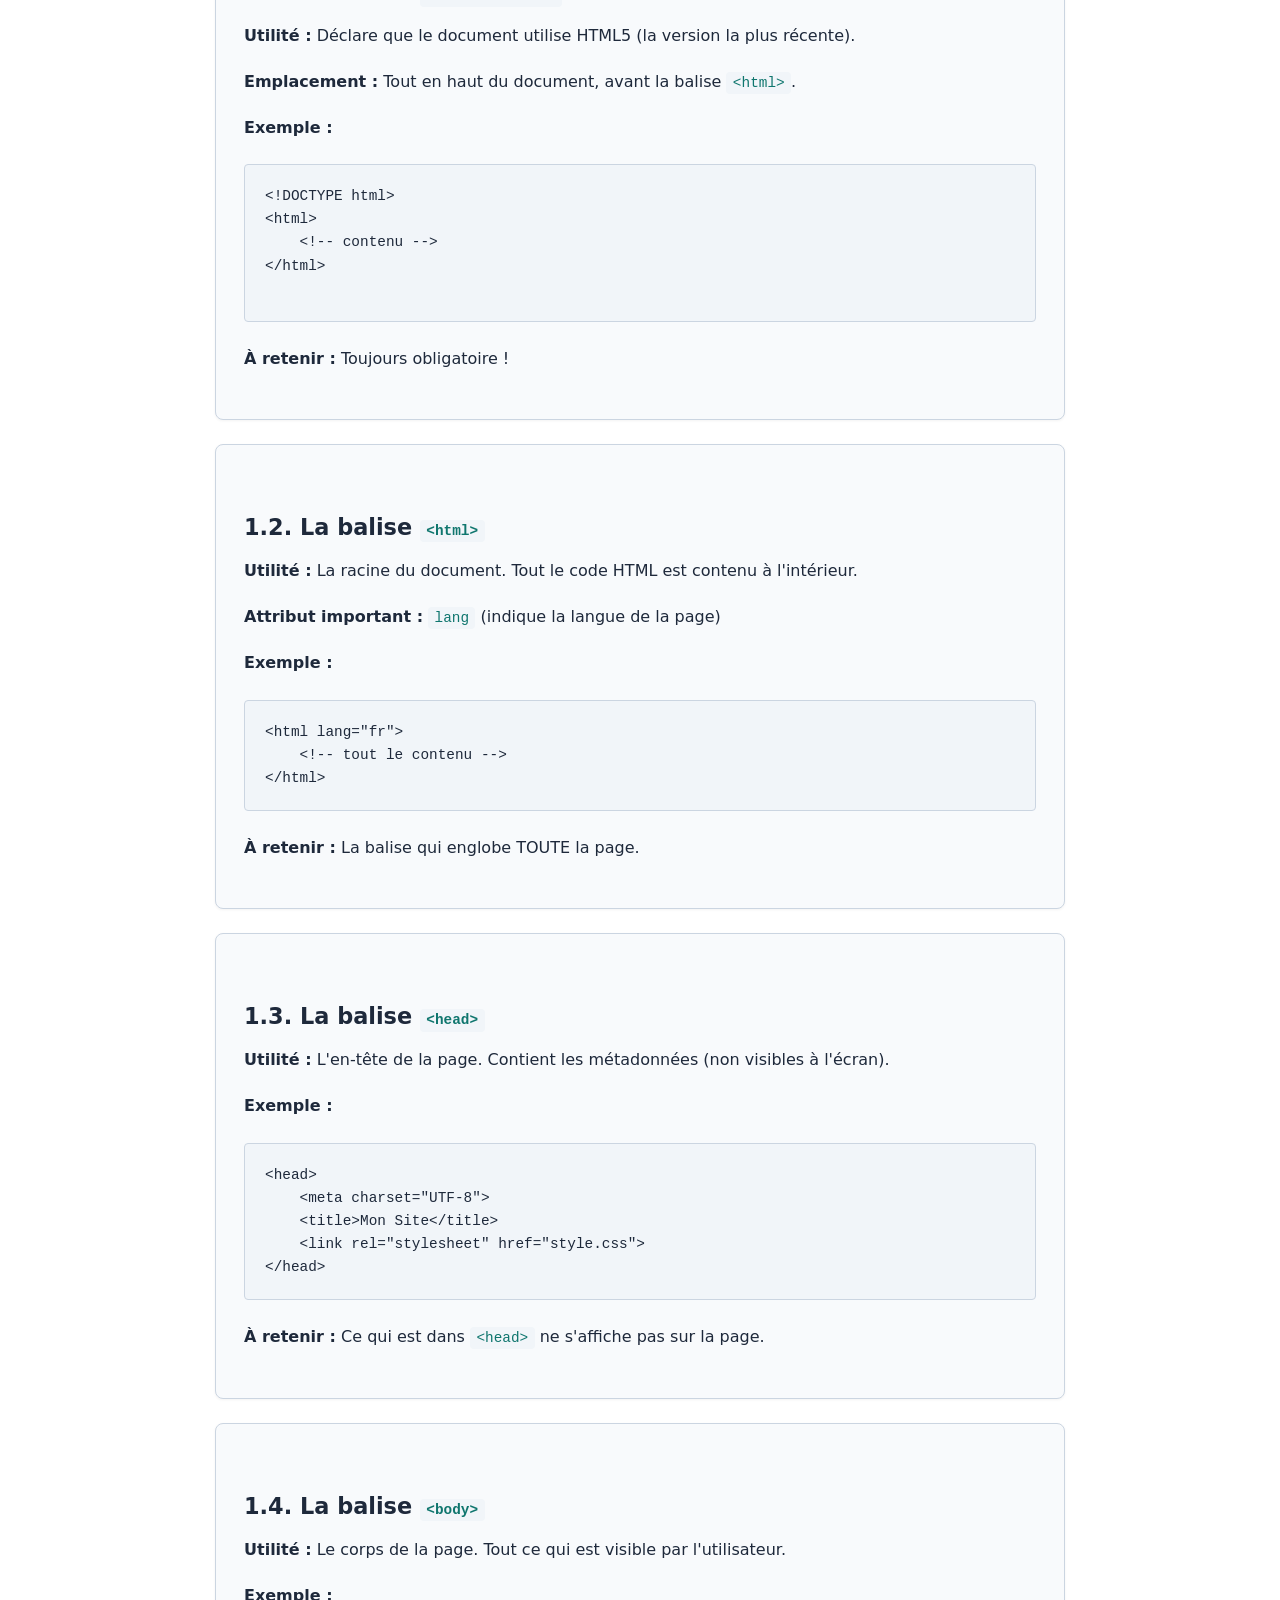
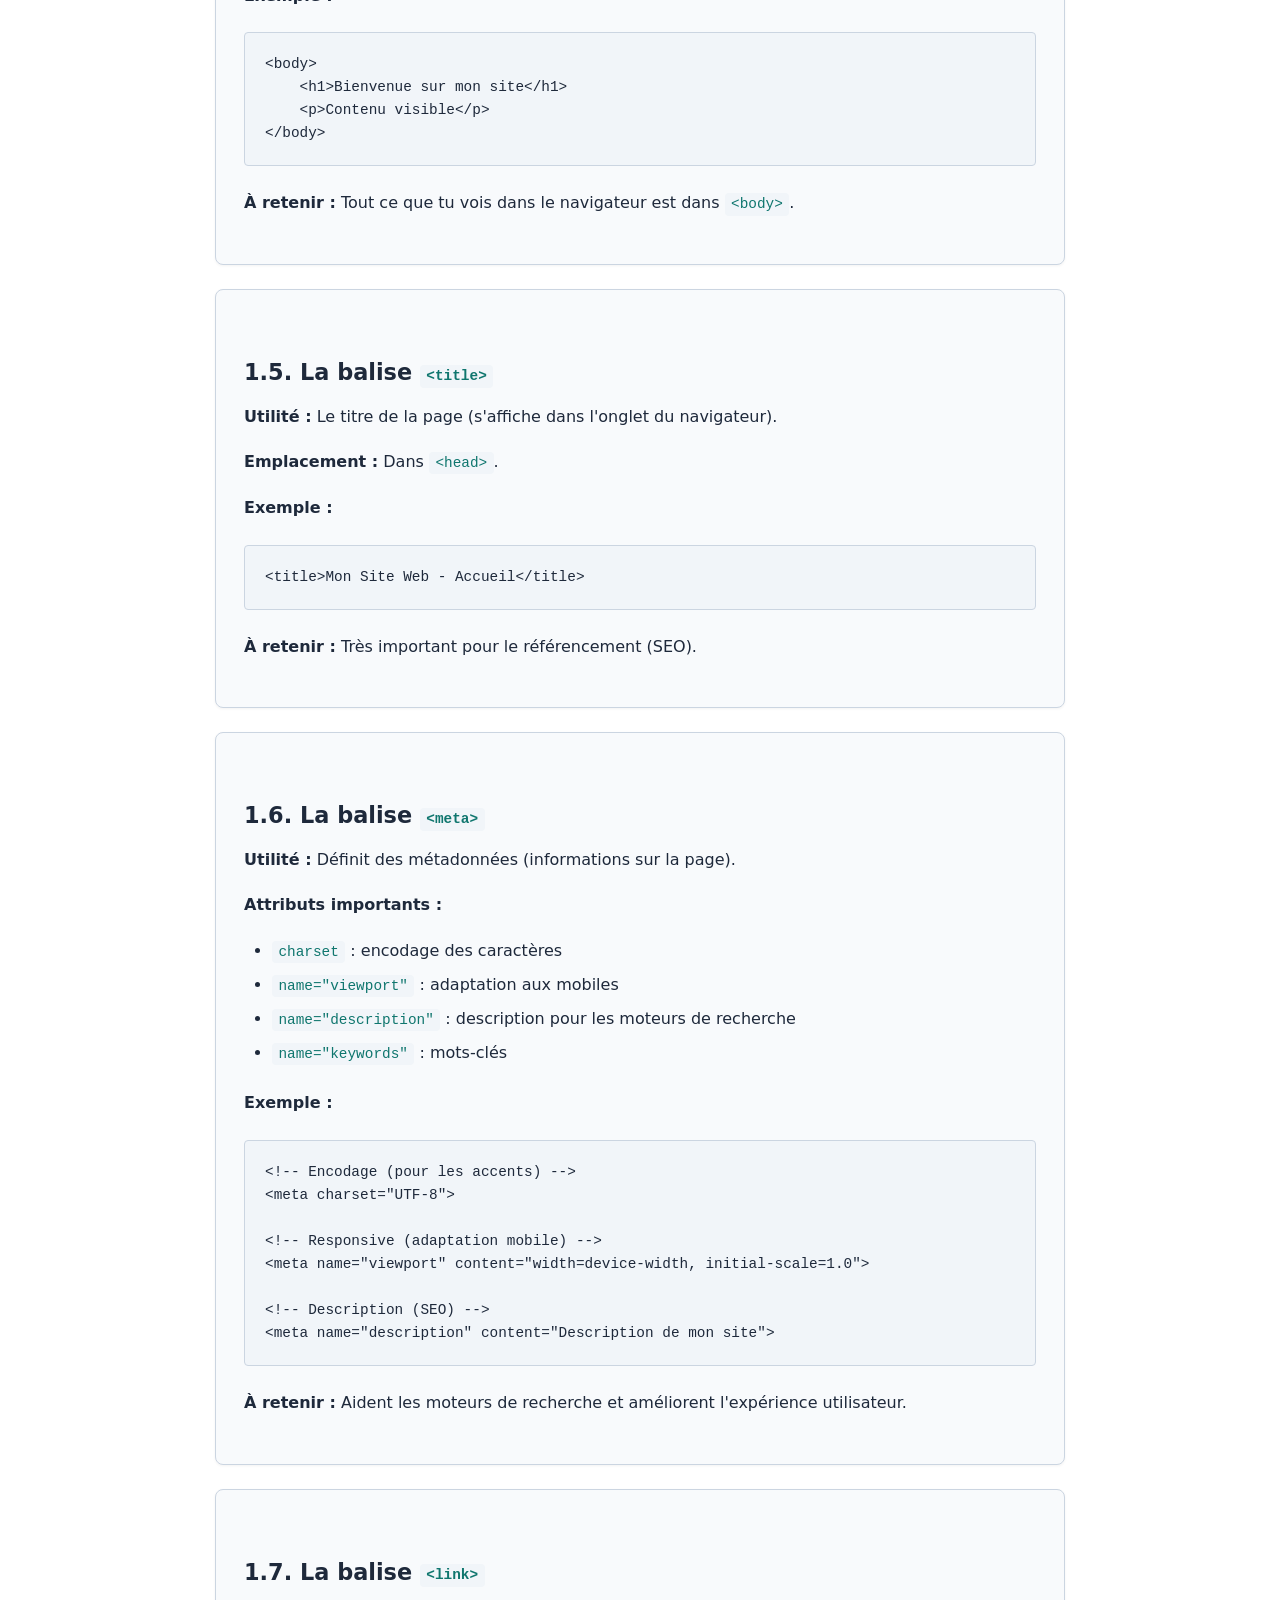
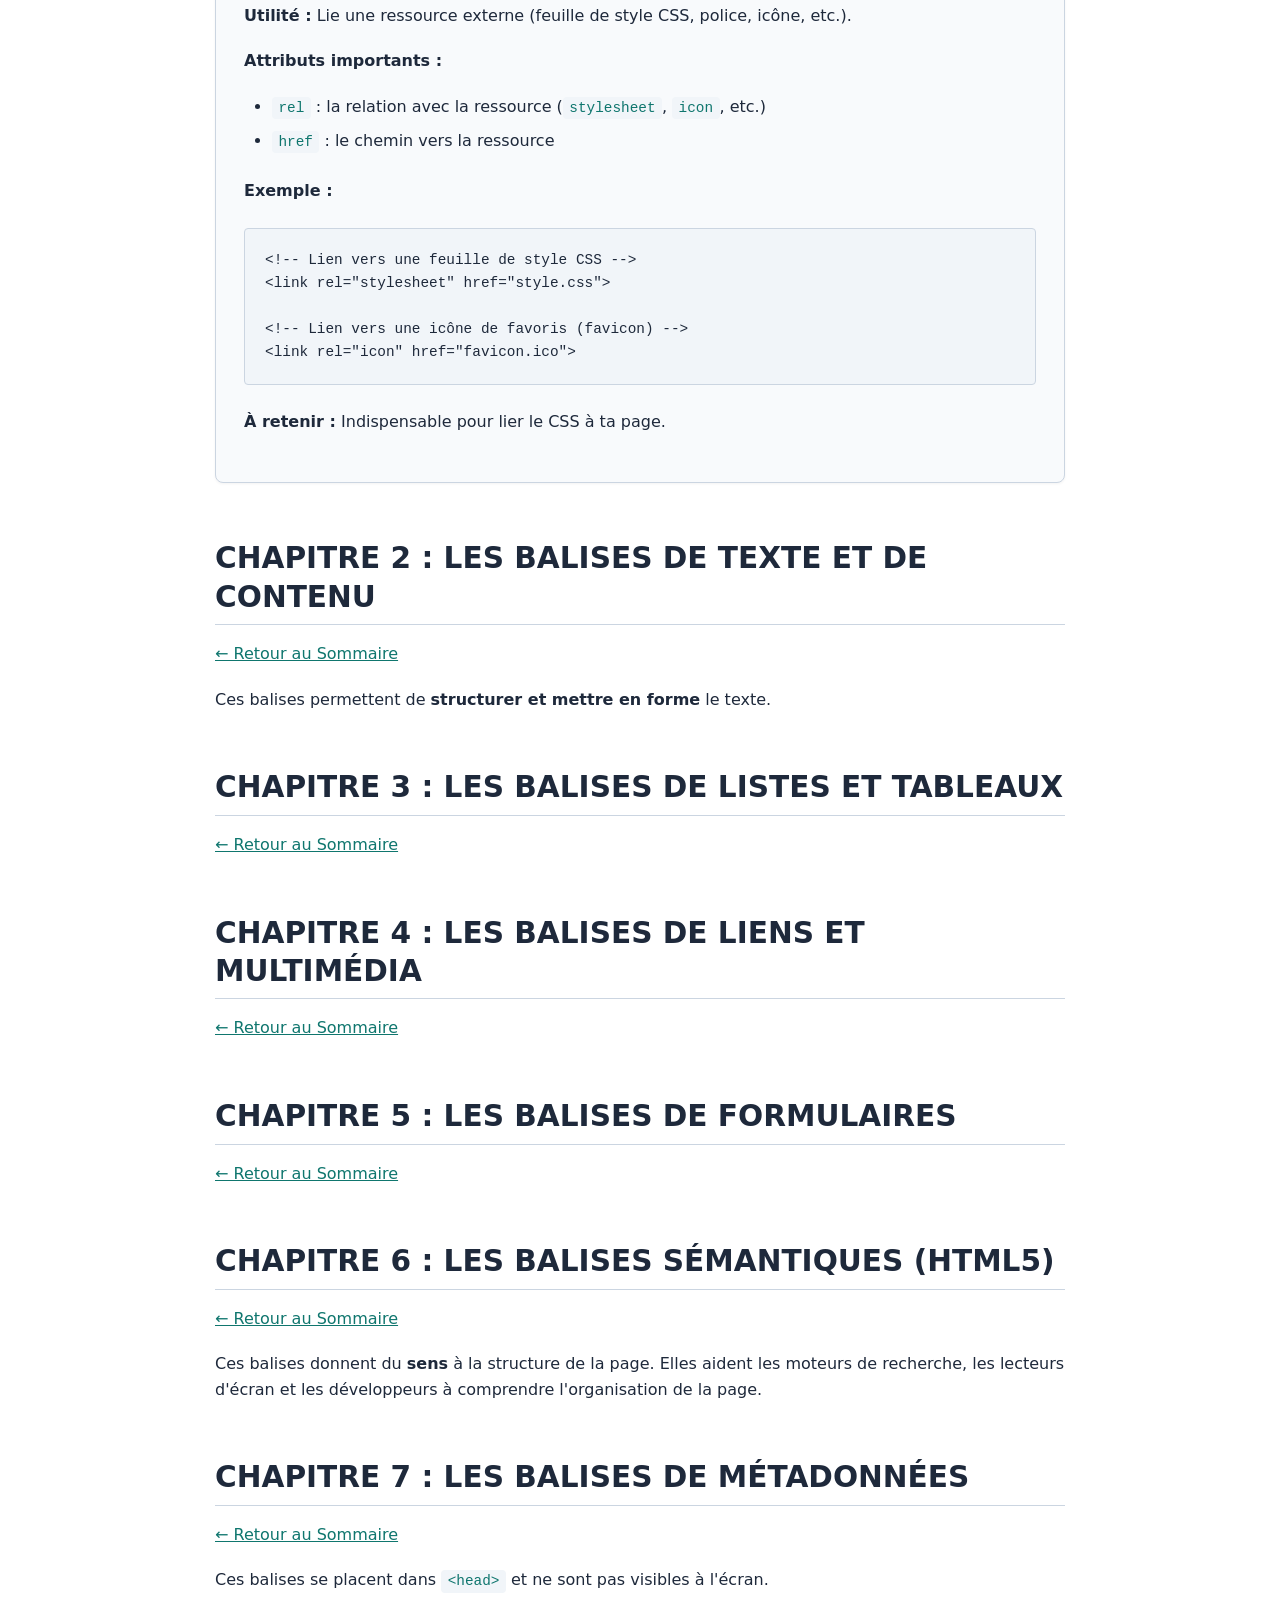
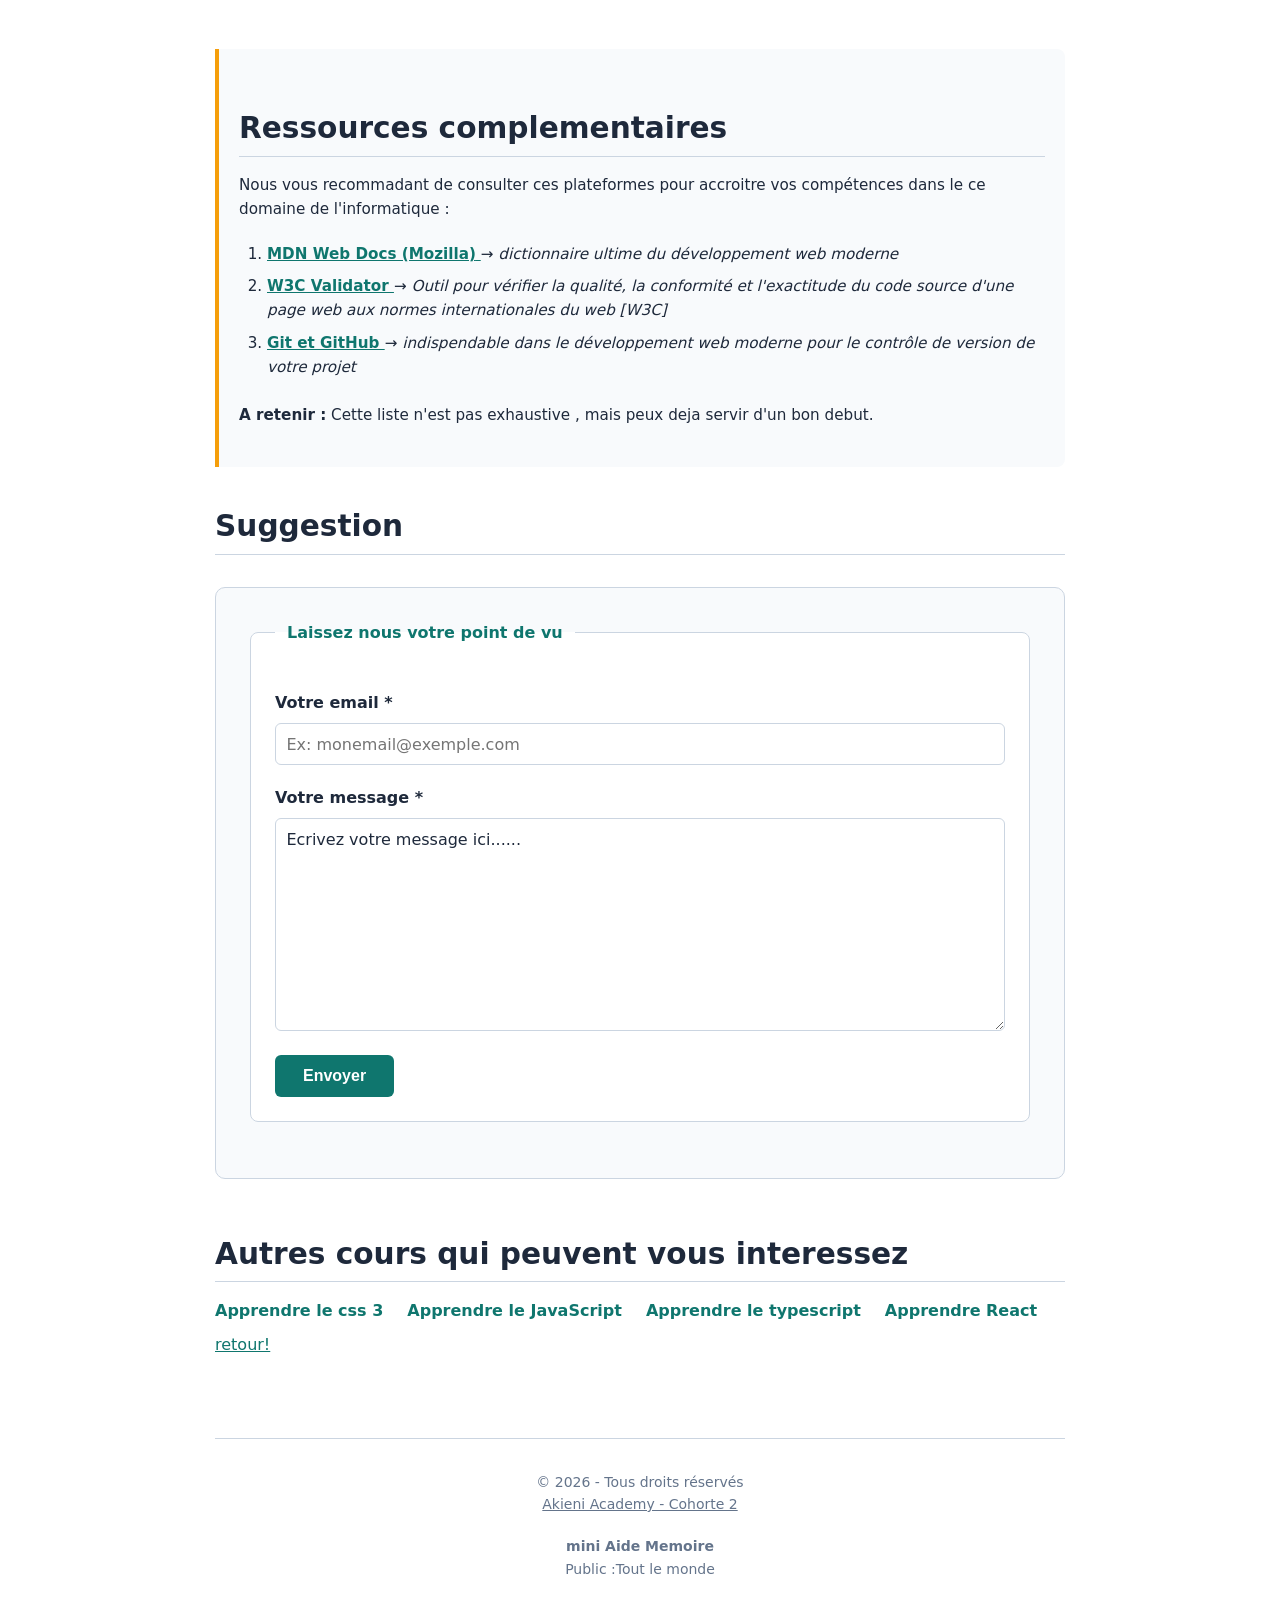
==== commit fd00da73: "last3  -  separation d'un fichier TP et un fichier Personnel complet" ====
--- a/index.html
+++ b/index.html
@@ -28,7 +28,8 @@
                 <li><a href="#presentation"> Presentation</a></li>
                 <li><a href="#sommaire">Sommaire</a></li>
                 <li><a href="#suggestion">Suggestion </a></li>
-                <li><a href="#autrecours">| Autres cours </a></li>
+                <li><a href="#autrecours">| Autres cours</a></li>
+                <li><a href="monfichierComplet.html">| Cours Complet</a></li>
             </ul>
         </nav>
     </header>
@@ -36,7 +37,7 @@
 
 
 
-   
+
     <!--
         **************************************************************
         ***********************  CONTENU PRINCIPAL DE LA PAGE  *******
@@ -44,29 +45,34 @@
     -->
     <main>
 
-        
+
         <section>
             <!-- ========== PRÉSENTATION ========== -->
             <div id="presentation">
                 <h2>Présentation </h2>
                 <p><em><small> <u>Derniere mise à jour :</u> 18 juin 2026 à 11<sup>h</sup>30 min </small></em></p>
                 <p>
-                    Ce cours s'adresse aux <strong>étudiants débutants en informatique</strong> souhaitant maîtriser les bases
+                    Ce mini cours s'adresse aux <strong>étudiants débutants en informatique</strong> souhaitant
+                    maîtriser les bases
                     fondamentales du développement web.
-                    Il propose une <strong>liste assez vaste des balises HTML</strong>, expliquées pas à pas avec des exemples
+                    Il propose une <strong>liste assez vaste des balises HTML</strong>, expliquées pas à pas avec des
+                    exemples
                     concrets d'utilisation.
-                    L'objectif est de vous donner une autonomie totale pour structurer n'importe quelle page web de manière propre et
+                    L'objectif est de vous donner une autonomie totale pour structurer n'importe quelle page web de
+                    manière propre et
                     professionnelle.
                 </p>
                 <p>
-                    Maîtriser ces balises est une étape indispensable pour créer des sites rapides, accessibles à tous et parfaitement
+                    Maîtriser ces balises est une étape indispensable pour créer des sites rapides, accessibles à tous
+                    et parfaitement
                     optimisés pour le référencement Google (SEO).
-                    Pour faciliter votre apprentissage, le cours est structuré par <strong>catégories</strong> : structure, texte,
+                    Pour faciliter votre apprentissage, le cours est structuré par <strong>catégories</strong> :
+                    structure, texte,
                     listes, tableaux, liens, multimédia, formulaires, sémantique et métadonnées.
-                    À la fin de ce programme, vous disposerez d'une boîte à outils complète pour donner vie à vos propres projets en
+                    À la fin de ce programme, vous disposerez d'une boîte à outils complète pour donner vie à vos
+                    propres projets en
                     ligne.
                 </p>
-
             </div>
 
 
@@ -76,38 +82,38 @@
                 <ul>
                     <li>
                         <a href="#chap1">
-                        <strong>Chapitre 1 : Les Balises de Structure</strong></a><br>
+                            <strong>Chapitre 1 : Les Balises de Structure</strong></a><br>
                         (DOCTYPE, html, head, body, title, meta, link)
-                       
+
                     </li>
                     <li>
                         <a href="#chap2">
-                        <strong>Chapitre 2 : Les Balises de Texte et de Contenu</strong></a><br>
-                       (h1 à h6, p, strong, em, mark, br, hr, pre, code, blockquote, q, abbr, address)
+                            <strong>Chapitre 2 : Les Balises de Texte et de Contenu</strong></a><br>
+                        (h1 à h6, p, strong, em, mark, br, hr, pre, code, blockquote, q, abbr, address)
                     </li>
                     <li>
                         <a href="#chap3">
-                        <strong>Chapitre 3 : Les Balises de Listes et Tableaux</strong></a>
+                            <strong>Chapitre 3 : Les Balises de Listes et Tableaux</strong></a>
                         <br>(ul, ol, li, dl, dt, dd, table, thead, tbody, tfoot, tr, th, td)
                     </li>
                     <li>
                         <a href="#chap4">
-                        <strong>Chapitre 4 : Les Balises de Liens et Multimédia</strong></a>
+                            <strong>Chapitre 4 : Les Balises de Liens et Multimédia</strong></a>
                         <br>(a, img, video, audio, iframe, canvas)
                     </li>
                     <li>
                         <a href="#chap5">
-                        <strong>Chapitre 5 : Les Balises de Formulaires</strong></a>
+                            <strong>Chapitre 5 : Les Balises de Formulaires</strong></a>
                         <br>(form, input, label, textarea, button, select, option, fieldset, legend)
                     </li>
                     <li>
                         <a href="#chap6">
-                        <strong>Chapitre 6 : Les Balises Sémantiques (HTML5)</strong></a>
+                            <strong>Chapitre 6 : Les Balises Sémantiques (HTML5)</strong></a>
                         <br>(header, nav, main, section, article, aside, footer, figure, figcaption)
                     </li>
                     <li>
                         <a href="#chap7">
-                        <strong>Chapitre 7 : Les Balises de Métadonnées</strong></a>
+                            <strong>Chapitre 7 : Les Balises de Métadonnées</strong></a>
                         <br>(meta, link, style, script, base)
                     </li>
                 </ul>
@@ -124,11 +130,9 @@
         <section id="chap1">
             <h2>CHAPITRE 1 : LES BALISES DE STRUCTURE</h2>
             <p>
-                <a href="#sommaire">&leftarrow; Retour au Sommaire </a></p>
-            <p>
-                Ces balises définissent la <strong>structure fondamentale</strong> de toute page HTML.
-            </p>
-
+                <a href="#sommaire">&leftarrow; Retour au Sommaire </a>
+            </p>
+            <p>Ces balises définissent la <strong>structure fondamentale</strong> de toute page HTML.</p>
 
             <!-- --------------------------------------------------------------------- -->
             <article>
@@ -140,13 +144,13 @@
                 <pre><code>&lt;!DOCTYPE html&gt;
 &lt;html&gt;
     &lt;!-- contenu --&gt;
-&lt;/html&gt;</code></pre>
+&lt;/html&gt;</code>
+                </pre>
                 <p><strong>À retenir :</strong> Toujours obligatoire !</p>
             </article>
 
 
             <!-- --------------------------------------------------------------------- -->
-
             <article>
                 <h3>1.2. La balise <code>&lt;html&gt;</code></h3>
                 <p><strong>Utilité :</strong> La racine du document. Tout le code HTML est contenu à l'intérieur.</p>
@@ -178,7 +182,6 @@
 
 
             <!-- --------------------------------------------------------------------- -->
-
             <article>
                 <h3>1.4. La balise <code>&lt;body&gt;</code></h3>
                 <p><strong>Utilité :</strong> Le corps de la page. Tout ce qui est visible par l'utilisateur.</p>
@@ -195,7 +198,6 @@
 
 
             <!-- --------------------------------------------------------------------- -->
-
             <article>
                 <h3>1.5. La balise <code>&lt;title&gt;</code></h3>
                 <p><strong>Utilité :</strong> Le titre de la page (s'affiche dans l'onglet du navigateur).</p>
@@ -233,7 +235,6 @@
 
 
             <!-- --------------------------------------------------------------------- -->
-
             <article>
                 <h3>1.7. La balise <code>&lt;link&gt;</code></h3>
                 <p><strong>Utilité :</strong> Lie une ressource externe (feuille de style CSS, police, icône, etc.).</p>
@@ -258,299 +259,15 @@
 
 
 
-
-
-
-
         <!-- ========== CHAPITRE 2 : TEXTE ========== -->
         <section id="chap2">
             <h2>CHAPITRE 2 : LES BALISES DE TEXTE ET DE CONTENU</h2>
             <p>
                 <a href="#sommaire">&leftarrow; Retour au Sommaire </a>
             </p>
-           
-            <p>
-                Ces balises permettent de <strong>structurer et mettre en forme</strong> le texte.
-            </p>
-
-
-            <!-- --------------------------------------------------------------------- -->
-            <article>
-                <h3>2.1. Les titres <code>&lt;h1&gt;</code> à <code>&lt;h6&gt;</code></h3>
-                <p><strong>Utilité :</strong> Définir des titres hiérarchiques (du plus important au moins important).
-                </p>
-
-                <table>
-                    <thead>
-                        <tr>
-                            <th>Balise</th>
-                            <th>Niveau</th>
-                            <th>Importance</th>
-                        </tr>
-                    </thead>
-                    <tbody>
-                        <tr>
-                            <td><code>&lt;h1&gt;</code></td>
-                            <td>Titre principal</td>
-                            <td><strong>Très important</strong> (un seul par page)</td>
-                        </tr>
-                        <tr>
-                            <td><code>&lt;h2&gt;</code></td>
-                            <td>Sous-titre</td>
-                            <td>Important</td>
-                        </tr>
-                        <tr>
-                            <td><code>&lt;h3&gt;</code></td>
-                            <td>Sous-section</td>
-                            <td>Moyen</td>
-                        </tr>
-                        <tr>
-                            <td><code>&lt;h4&gt;</code></td>
-                            <td>Sous-sous-section</td>
-                            <td>Secondaire</td>
-                        </tr>
-                        <tr>
-                            <td><code>&lt;h5&gt;</code></td>
-                            <td>Titre de détail</td>
-                            <td>Peu important</td>
-                        </tr>
-                        <tr>
-                            <td><code>&lt;h6&gt;</code></td>
-                            <td>Le plus petit</td>
-                            <td>Très peu important</td>
-                        </tr>
-                    </tbody>
-                </table>
-
-                <p><strong>Exemple :</strong></p>
-                <pre><code>&lt;h1&gt;Titre principal de la page&lt;/h1&gt;
-&lt;h2&gt;Section principale&lt;/h2&gt;
-&lt;h3&gt;Sous-section&lt;/h3&gt;
-&lt;h4&gt;Détail de la sous-section&lt;/h4&gt;</code></pre>
-                <p><strong>À retenir :</strong> Le <code>&lt;h1&gt;</code> est unique par page pour le SEO.</p>
-            </article>
-
-
-
-
-
-            <!-- --------------------------------------------------------------------- -->
-            <article>
-                <h3>2.2. Le paragraphe <code>&lt;p&gt;</code></h3>
-                <p><strong>Utilité :</strong> Définir un paragraphe de texte.</p>
-                <p><strong>Exemple :</strong></p>
-                <pre><code>&lt;p&gt;Ceci est un paragraphe normal.&lt;/p&gt;
-&lt;p&gt;Un autre paragraphe, séparé par un espace vertical.&lt;/p&gt;</code></pre>
-                <p><strong>À retenir :</strong> La balise de base pour écrire du texte.</p>
-            </article>
-
-
-
-
-
-            <!-- --------------------------------------------------------------------- -->
-            <article>
-                <h3>2.3. Les balises de mise en forme</h3>
-                <p><strong>Utilité :</strong> Modifier l'apparence du texte à l'intérieur d'un paragraphe.</p>
-
-                <table>
-                    <thead>
-                        <tr>
-                            <th>Balise</th>
-                            <th>Effet</th>
-                            <th>Exemple</th>
-                        </tr>
-                    </thead>
-                    <tbody>
-                        <tr>
-                            <td><code>&lt;strong&gt;</code></td>
-                            <td>Texte important (gras)</td>
-                            <td><code>&lt;strong&gt;Important&lt;/strong&gt;</code></td>
-                        </tr>
-                        <tr>
-                            <td><code>&lt;em&gt;</code></td>
-                            <td>Texte mis en valeur (italique)</td>
-                            <td><code>&lt;em&gt;Valeur&lt;/em&gt;</code></td>
-                        </tr>
-                        <tr>
-                            <td><code>&lt;b&gt;</code></td>
-                            <td>Texte en gras (sans importance)</td>
-                            <td><code>&lt;b&gt;Gras&lt;/b&gt;</code></td>
-                        </tr>
-                        <tr>
-                            <td><code>&lt;i&gt;</code></td>
-                            <td>Texte en italique (sans importance)</td>
-                            <td><code>&lt;i&gt;Italique&lt;/i&gt;</code></td>
-                        </tr>
-                        <tr>
-                            <td><code>&lt;u&gt;</code></td>
-                            <td>Texte souligné</td>
-                            <td><code>&lt;u&gt;Souligné&lt;/u&gt;</code></td>
-                        </tr>
-                        <tr>
-                            <td><code>&lt;s&gt;</code></td>
-                            <td>Texte barré</td>
-                            <td><code>&lt;s&gt;Barré&lt;/s&gt;</code></td>
-                        </tr>
-                        <tr>
-                            <td><code>&lt;mark&gt;</code></td>
-                            <td>Texte surligné</td>
-                            <td><code>&lt;mark&gt;Surligné&lt;/mark&gt;</code></td>
-                        </tr>
-                        <tr>
-                            <td><code>&lt;small&gt;</code></td>
-                            <td>Texte plus petit</td>
-                            <td><code>&lt;small&gt;Petit&lt;/small&gt;</code></td>
-                        </tr>
-                        <tr>
-                            <td><code>&lt;del&gt;</code></td>
-                            <td>Texte supprimé</td>
-                            <td><code>&lt;del&gt;Supprimé&lt;/del&gt;</code></td>
-                        </tr>
-                        <tr>
-                            <td><code>&lt;ins&gt;</code></td>
-                            <td>Texte inséré</td>
-                            <td><code>&lt;ins&gt;Inséré&lt;/ins&gt;</code></td>
-                        </tr>
-                    </tbody>
-                </table>
-
-                <p><strong>Exemple :</strong></p>
-                <pre><code>&lt;p&gt;
-    Ceci est un &lt;strong&gt;texte important&lt;/strong&gt;, 
-    &lt;em&gt;mis en valeur&lt;/em&gt;, 
-    et &lt;mark&gt;surligné&lt;/mark&gt;.
-&lt;/p&gt;</code></pre>
-                <p><strong>À retenir :</strong> Utilise <code>&lt;strong&gt;</code> et <code>&lt;em&gt;</code> pour leur
-                    sens sémantique.</p>
-            </article>
-
-
-
-
-            <!-- --------------------------------------------------------------------- -->
-            <article>
-                <h3>2.4. Le saut de ligne <code>&lt;br&gt;</code></h3>
-                <p><strong>Utilité :</strong> Faire un retour à la ligne (saut de ligne).</p>
-                <p><strong>Exemple :</strong></p>
-                <pre><code>&lt;p&gt;
-    Première ligne&lt;br&gt;
-    Deuxième ligne&lt;br&gt;
-    Troisième ligne
-&lt;/p&gt;</code></pre>
-                <p><strong>À retenir :</strong> <code>&lt;br&gt;</code> est une balise <strong>auto-fermante</strong>.
-                </p>
-            </article>
-
-
-
-
-
-
-            <!-- --------------------------------------------------------------------- -->
-            <article>
-                <h3>2.5. La ligne horizontale <code>&lt;hr&gt;</code></h3>
-                <p><strong>Utilité :</strong> Créer une ligne de séparation horizontale.</p>
-                <p><strong>Exemple :</strong></p>
-                <pre><code>&lt;p&gt;Contenu avant la ligne&lt;/p&gt;
-&lt;hr&gt;
-&lt;p&gt;Contenu après la ligne&lt;/p&gt;</code></pre>
-                <p><strong>À retenir :</strong> <code>&lt;hr&gt;</code> est une balise <strong>auto-fermante</strong>.
-                </p>
-            </article>
-
-
-
-
-            <!-- --------------------------------------------------------------------- -->
-            <article>
-                <h3>2.6. Le texte préformaté <code>&lt;pre&gt;</code></h3>
-                <p><strong>Utilité :</strong> Afficher le texte tel quel (respecte les espaces et les retours à la
-                    ligne).</p>
-                <p><strong>Exemple :</strong></p>
-                <pre><code>&lt;pre&gt;
-    Dans un texte normal,
-    les espaces    sont ignorés.
-    Mais dans un   &amp;lt;pre&amp;gt;,
-    ils  sont  conservés !
-&lt;/pre&gt;</code></pre>
-                <p><strong>À retenir :</strong> Idéal pour afficher du code ou de la poésie.</p>
-            </article>
-
-
-
-
-            <!-- --------------------------------------------------------------------- -->
-            <article>
-                <h3>2.7. Le code <code>&lt;code&gt;</code></h3>
-                <p><strong>Utilité :</strong> Afficher du code informatique (avec une police spéciale).</p>
-                <p><strong>Exemple :</strong></p>
-                <pre><code>&lt;p&gt;La fonction &lt;code&gt;console.log()&lt;/code&gt; affiche un message.&lt;/p&gt;</code></pre>
-                <p><strong>À retenir :</strong> Souvent utilisé avec <code>&lt;pre&gt;</code> pour du code sur plusieurs
-                    lignes.</p>
-            </article>
-
-
-
-
-            <!-- --------------------------------------------------------------------- -->
-            <article>
-                <h3>2.8. Les citations <code>&lt;blockquote&gt;</code> et <code>&lt;q&gt;</code></h3>
-                <p><strong>Utilité :</strong> Afficher des citations.</p>
-                <ul>
-                    <li><code>&lt;blockquote&gt;</code> : Citation longue (bloc)</li>
-                    <li><code>&lt;q&gt;</code> : Citation courte (en ligne)</li>
-                </ul>
-                <p><strong>Exemple :</strong></p>
-                <pre><code>&lt;blockquote&gt;
-    La vie est comme une bicyclette, il faut avancer pour ne pas perdre l'équilibre.
-    &lt;footer&gt;— Albert Einstein&lt;/footer&gt;
-&lt;/blockquote&gt;
-
-&lt;p&gt;Comme le dit &lt;q&gt;La simplicité est la sophistication suprême&lt;/q&gt;.&lt;/p&gt;</code></pre>
-            </article>
-
-
-
-
-
-            <!-- --------------------------------------------------------------------- -->
-            <article>
-                <h3>2.9. L'abréviation <code>&lt;abbr&gt;</code></h3>
-                <p><strong>Utilité :</strong> Définir une abréviation ou un acronyme.</p>
-                <p><strong>Exemple :</strong></p>
-                <pre><code>&lt;p&gt;
-    Le &lt;abbr title="HyperText Markup Language"&gt;HTML&lt;/abbr&gt; 
-    est le langage du Web.
-&lt;/p&gt;</code></pre>
-                <p><strong>À retenir :</strong> L'attribut <code>title</code> affiche la signification au survol.</p>
-            </article>
-
-
-
-
-            <!-- --------------------------------------------------------------------- -->
-            <article>
-                <h3>2.10. L'adresse <code>&lt;address&gt;</code></h3>
-                <p><strong>Utilité :</strong> Afficher des coordonnées (contact, adresse physique, email, etc.).</p>
-                <p><strong>Exemple :</strong></p>
-                <pre><code>&lt;address&gt;
-    Écrire à : &lt;a href="mailto:contact@mon-site.com"&gt;contact@mon-site.com&lt;/a&gt;&lt;br&gt;
-    Téléphone : 01 23 45 67 89&lt;br&gt;
-    123 Rue de la République, Paris
-&lt;/address&gt;</code></pre>
-            </article>
-
-
-        </section>
-
-
-
-
-
-
-
-
+
+            <p>Ces balises permettent de <strong>structurer et mettre en forme</strong> le texte.</p>
+        </section>
 
 
 
@@ -561,174 +278,7 @@
             <p>
                 <a href="#sommaire">&leftarrow; Retour au Sommaire </a>
             </p>
-
-
-            <!-- --------------------------------------------------------------------- -->
-            <article>
-                <h3>3.1. Les listes non ordonnées <code>&lt;ul&gt;</code> et <code>&lt;li&gt;</code></h3>
-                <p><strong>Utilité :</strong> Créer une liste à puces (points, cercles, carrés).</p>
-                <p><strong>Exemple :</strong></p>
-                <pre><code>&lt;ul&gt;
-    &lt;li&gt;Pommes&lt;/li&gt;
-    &lt;li&gt;Bananes&lt;/li&gt;
-    &lt;li&gt;Oranges&lt;/li&gt;
-&lt;/ul&gt;</code></pre>
-                <p><strong>À retenir :</strong> <code>&lt;ul&gt;</code> = Unordered List, <code>&lt;li&gt;</code> = List
-                    Item.</p>
-            </article>
-
-
-
-
-
-            <!-- --------------------------------------------------------------------- -->
-            <article>
-                <h3>3.2. Les listes ordonnées <code>&lt;ol&gt;</code> et <code>&lt;li&gt;</code></h3>
-                <p><strong>Utilité :</strong> Créer une liste numérotée (chiffres, lettres, romains).</p>
-                <p><strong>Exemple :</strong></p>
-                <pre><code>&lt;ol&gt;
-    &lt;li&gt;Étape 1 : Ouvrir le frigo&lt;/li&gt;
-    &lt;li&gt;Étape 2 : Prendre les ingrédients&lt;/li&gt;
-    &lt;li&gt;Étape 3 : Manger&lt;/li&gt;
-&lt;/ol&gt;</code></pre>
-                <p><strong>À retenir :</strong> <code>&lt;ol&gt;</code> = Ordered List.</p>
-            </article>
-
-
-
-
-            <!-- --------------------------------------------------------------------- -->
-            <article>
-                <h3>3.3. Les listes de définitions <code>&lt;dl&gt;</code>, <code>&lt;dt&gt;</code>,
-                    <code>&lt;dd&gt;</code>
-                </h3>
-                <p><strong>Utilité :</strong> Créer une liste de termes et leurs définitions.</p>
-                <p><strong>Exemple :</strong></p>
-                <pre><code>&lt;dl&gt;
-    &lt;dt&gt;HTML&lt;/dt&gt;
-    &lt;dd&gt;Langage de balisage pour créer des pages web&lt;/dd&gt;
-    &lt;dt&gt;CSS&lt;/dt&gt;
-    &lt;dd&gt;Langage pour styliser les pages web&lt;/dd&gt;
-&lt;/dl&gt;</code></pre>
-                <p><strong>À retenir :</strong> <code>&lt;dl&gt;</code> = Definition List, <code>&lt;dt&gt;</code> =
-                    Definition Term, <code>&lt;dd&gt;</code> = Definition Description.</p>
-            </article>
-
-
-
-
-            <!-- --------------------------------------------------------------------- -->
-            <article>
-                <h3>3.4. Les listes imbriquées</h3>
-                <p><strong>Utilité :</strong> Créer une liste dans une liste (sous-listes).</p>
-                <p><strong>Exemple :</strong></p>
-                <pre><code>&lt;ul&gt;
-    &lt;li&gt;Fruits
-        &lt;ul&gt;
-            &lt;li&gt;Pommes&lt;/li&gt;
-            &lt;li&gt;Bananes&lt;/li&gt;
-        &lt;/ul&gt;
-    &lt;/li&gt;
-    &lt;li&gt;Légumes
-        &lt;ul&gt;
-            &lt;li&gt;Carottes&lt;/li&gt;
-            &lt;li&gt;Haricots&lt;/li&gt;
-        &lt;/ul&gt;
-    &lt;/li&gt;
-&lt;/ul&gt;</code></pre>
-            </article>
-
-
-
-
-
-
-
-            <!-- --------------------------------------------------------------------- -->
-            <article>
-                <h3>3.5. Les tableaux <code>&lt;table&gt;</code></h3>
-                <p><strong>Utilité :</strong> Créer un tableau pour organiser des données.</p>
-
-                <table>
-                    <thead>
-                        <tr>
-                            <th>Balise</th>
-                            <th>Utilité</th>
-                        </tr>
-                    </thead>
-                    <tbody>
-                        <tr>
-                            <td><code>&lt;table&gt;</code></td>
-                            <td>Crée un tableau</td>
-                        </tr>
-                        <tr>
-                            <td><code>&lt;thead&gt;</code></td>
-                            <td>En-tête du tableau (première ligne)</td>
-                        </tr>
-                        <tr>
-                            <td><code>&lt;tbody&gt;</code></td>
-                            <td>Corps du tableau (les données)</td>
-                        </tr>
-                        <tr>
-                            <td><code>&lt;tfoot&gt;</code></td>
-                            <td>Pied du tableau (totaux, etc.)</td>
-                        </tr>
-                        <tr>
-                            <td><code>&lt;tr&gt;</code></td>
-                            <td>Une ligne du tableau</td>
-                        </tr>
-                        <tr>
-                            <td><code>&lt;th&gt;</code></td>
-                            <td>Cellule d'en-tête (en gras)</td>
-                        </tr>
-                        <tr>
-                            <td><code>&lt;td&gt;</code></td>
-                            <td>Cellule de données</td>
-                        </tr>
-                    </tbody>
-                </table>
-
-                <p><strong>Exemple :</strong></p>
-                <pre><code>&lt;table&gt;
-    &lt;thead&gt;
-        &lt;tr&gt;
-            &lt;th&gt;Nom&lt;/th&gt;
-            &lt;th&gt;Âge&lt;/th&gt;
-            &lt;th&gt;Ville&lt;/th&gt;
-        &lt;/tr&gt;
-    &lt;/thead&gt;
-    &lt;tbody&gt;
-        &lt;tr&gt;
-            &lt;td&gt;Alice&lt;/td&gt;
-            &lt;td&gt;25&lt;/td&gt;
-            &lt;td&gt;Paris&lt;/td&gt;
-        &lt;/tr&gt;
-        &lt;tr&gt;
-            &lt;td&gt;Bob&lt;/td&gt;
-            &lt;td&gt;30&lt;/td&gt;
-            &lt;td&gt;Lyon&lt;/td&gt;
-        &lt;/tr&gt;
-    &lt;/tbody&gt;
-&lt;/table&gt;</code></pre>
-
-                <h4>Fusion de cellules</h4>
-                <ul>
-                    <li><code>colspan</code> : Fusionne plusieurs colonnes</li>
-                    <li><code>rowspan</code> : Fusionne plusieurs lignes</li>
-                </ul>
-                <p><strong>Exemple :</strong></p>
-                <pre><code>&lt;td colspan="2"&gt;Je prends 2 colonnes&lt;/td&gt;
-&lt;td rowspan="2"&gt;Je prends 2 lignes&lt;/td&gt;</code></pre>
-            </article>
-
-
-        </section>
-
-
-
-
-
-
+        </section>
 
 
 
@@ -740,177 +290,7 @@
             <p>
                 <a href="#sommaire">&leftarrow; Retour au Sommaire </a>
             </p>
-
-
-
-            <!-- --------------------------------------------------------------------- -->
-            <article>
-                <h3>4.1. Les liens <code>&lt;a&gt;</code></h3>
-                <p><strong>Utilité :</strong> Créer un lien hypertexte vers une autre page, un fichier, une ancre, etc.
-                </p>
-
-                <p><strong>Attributs importants :</strong></p>
-                <ul>
-                    <li><code>href</code> : La destination du lien</li>
-                    <li><code>target</code> : Où ouvrir le lien (<code>_blank</code> = nouvel onglet)</li>
-                    <li><code>title</code> : Info-bulle au survol</li>
-                </ul>
-
-                <p><strong>Exemples :</strong></p>
-                <pre><code>&lt;!-- Lien vers une page externe --&gt;
-&lt;a href="https://www.google.com"&gt;Aller sur Google&lt;/a&gt;
-
-&lt;!-- Lien vers une page interne --&gt;
-&lt;a href="contact.html"&gt;Contact&lt;/a&gt;
-
-&lt;!-- Lien vers une ancre (section de la page) --&gt;
-&lt;a href="#section1"&gt;Aller à la Section 1&lt;/a&gt;
-
-&lt;!-- Lien qui s'ouvre dans un nouvel onglet --&gt;
-&lt;a href="https://google.com" target="_blank"&gt;Google (nouvel onglet)&lt;/a&gt;
-
-&lt;!-- Lien pour envoyer un email --&gt;
-&lt;a href="mailto:mon@email.com"&gt;Envoyer un email&lt;/a&gt;
-
-&lt;!-- Lien pour appeler un numéro de téléphone --&gt;
-&lt;a href="tel:+33123456789"&gt;Appeler&lt;/a&gt;</code></pre>
-            </article>
-
-
-
-
-            <!-- --------------------------------------------------------------------- -->
-            <article>
-                <h3>4.2. Les images <code>&lt;img&gt;</code></h3>
-                <p><strong>Utilité :</strong> Afficher une image.</p>
-
-                <p><strong>Attributs importants :</strong></p>
-                <ul>
-                    <li><code>src</code> : Le chemin vers l'image</li>
-                    <li><code>alt</code> : Texte alternatif (accessibilité) - <strong>Obligatoire</strong></li>
-                    <li><code>width</code> / <code>height</code> : Dimensions en pixels</li>
-                </ul>
-
-                <p><strong>Exemple :</strong></p>
-                <pre><code>&lt;img src="mon-image.jpg" alt="Description de l'image"&gt;</code></pre>
-
-                <h4>Image avec légende</h4>
-                <pre><code>&lt;figure&gt;
-    &lt;img src="photo.jpg" alt="Un paysage de montagne"&gt;
-    &lt;figcaption&gt;Les Alpes en été&lt;/figcaption&gt;
-&lt;/figure&gt;</code></pre>
-            </article>
-
-
-
-
-            <!-- --------------------------------------------------------------------- -->
-            <article>
-                <h3>4.3. La vidéo <code>&lt;video&gt;</code></h3>
-                <p><strong>Utilité :</strong> Intégrer une vidéo dans la page.</p>
-
-                <p><strong>Attributs importants :</strong></p>
-                <ul>
-                    <li><code>controls</code> : Affiche les boutons de contrôle</li>
-                    <li><code>autoplay</code> : Lecture automatique ( <em>souvent bloqué</em> )</li>
-                    <li><code>loop</code> : Lecture en boucle</li>
-                    <li><code>muted</code> : Son coupé (obligatoire pour autoplay)</li>
-                    <li><code>poster</code> : Image d'aperçu avant la lecture</li>
-                </ul>
-
-                <p><strong>Exemple :</strong></p>
-                <pre><code>&lt;video controls width="640" height="360"&gt;
-    &lt;source src="ma-video.mp4" type="video/mp4"&gt;
-    &lt;source src="ma-video.webm" type="video/webm"&gt;
-    &lt;p&gt;Votre navigateur ne supporte pas la vidéo.&lt;/p&gt;
-&lt;/video&gt;</code></pre>
-            </article>
-
-
-
-            <!-- --------------------------------------------------------------------- -->
-            <article>
-                <h3>4.4. L'audio <code>&lt;audio&gt;</code></h3>
-                <p><strong>Utilité :</strong> Intégrer un fichier audio.</p>
-
-                <p><strong>Exemple :</strong></p>
-                <pre><code>&lt;audio controls&gt;
-    &lt;source src="musique.mp3" type="audio/mpeg"&gt;
-    &lt;source src="musique.ogg" type="audio/ogg"&gt;
-    &lt;p&gt;Votre navigateur ne supporte pas l'audio.&lt;/p&gt;
-&lt;/audio&gt;</code></pre>
-            </article>
-
-
-
-
-
-
-            <!-- --------------------------------------------------------------------- -->
-            <article>
-                <h3>4.5. L'iframe <code>&lt;iframe&gt;</code></h3>
-                <p><strong>Utilité :</strong> Intégrer une autre page web (YouTube, Google Maps, etc.).</p>
-
-                <p><strong>Attributs importants :</strong></p>
-                <ul>
-                    <li><code>src</code> : L'URL de la page à intégrer</li>
-                    <li><code>width</code> / <code>height</code> : Dimensions</li>
-                    <li><code>allowfullscreen</code> : Autorise le plein écran</li>
-                </ul>
-
-                <p><strong>Exemples :</strong></p>
-                <pre><code>&lt;!-- Intégrer une vidéo YouTube --&gt;
-&lt;iframe 
-    width="560" 
-    height="315" 
-    src="https://www.youtube.com/embed/dQw4w9WgXcQ" 
-    title="Vidéo YouTube" 
-    allowfullscreen&gt;
-&lt;/iframe&gt;
-
-&lt;!-- Intégrer une carte Google Maps --&gt;
-&lt;iframe 
-    src="https://www.google.com/maps/embed?pb=!1m18!1m12!1m3!..." 
-    width="600" 
-    height="450" 
-    style="border:0;" 
-    allowfullscreen="" 
-    loading="lazy"&gt;
-&lt;/iframe&gt;</code></pre>
-            </article>
-
-
-
-
-
-
-
-            <!-- --------------------------------------------------------------------- -->
-            <article>
-                <h3>4.6. Le canvas <code>&lt;canvas&gt;</code></h3>
-                <p><strong>Utilité :</strong> Zone de dessin programmable avec JavaScript.</p>
-                <p><strong>Exemple :</strong></p>
-                <pre><code>&lt;canvas id="monCanvas" width="400" height="300"&gt;&lt;/canvas&gt;
-
-&lt;script&gt;
-    const canvas = document.getElementById('monCanvas');
-    const ctx = canvas.getContext('2d');
-    ctx.fillStyle = 'red';
-    ctx.fillRect(50, 50, 100, 100);
-&lt;/script&gt;</code></pre>
-            </article>
-
-
-        </section>
-
-
-
-
-
-
-
-
-
+        </section>
 
 
 
@@ -922,144 +302,7 @@
             <p>
                 <a href="#sommaire">&leftarrow; Retour au Sommaire </a>
             </p>
-
-
-
-
-            <!-- --------------------------------------------------------------------- -->
-            <article>
-                <h3>5.1. Le formulaire <code>&lt;form&gt;</code></h3>
-                <p><strong>Utilité :</strong> Créer un formulaire pour envoyer des données au serveur.</p>
-
-                <p><strong>Attributs importants :</strong></p>
-                <ul>
-                    <li><code>action</code> : Où envoyer les données</li>
-                    <li><code>method</code> : Comment envoyer (<code>GET</code> ou <code>POST</code>)</li>
-                </ul>
-            </article>
-
-
-
-
-            <!-- --------------------------------------------------------------------- -->
-            <article>
-                <h3>5.2. Les champs de formulaire</h3>
-
-                <h4>Champ de texte <code>&lt;input type="text"&gt;</code></h4>
-                <pre><code>&lt;label for="nom"&gt;Nom :&lt;/label&gt;
-&lt;input type="text" id="nom" name="nom" placeholder="Votre nom" required&gt;</code></pre>
-
-                <h4>Champ de mot de passe <code>&lt;input type="password"&gt;</code></h4>
-                <pre><code>&lt;label for="mdp"&gt;Mot de passe :&lt;/label&gt;
-&lt;input type="password" id="mdp" name="mdp"&gt;</code></pre>
-
-                <h4>Zone de texte <code>&lt;textarea&gt;</code></h4>
-                <pre><code>&lt;label for="message"&gt;Message :&lt;/label&gt;
-&lt;textarea id="message" name="message" rows="5" cols="30"&gt;&lt;/textarea&gt;</code></pre>
-
-                <h4>Boutons radio (choix unique) <code>&lt;input type="radio"&gt;</code></h4>
-                <pre><code>&lt;fieldset&gt;
-    &lt;legend&gt;Genre :&lt;/legend&gt;
-    &lt;label&gt;&lt;input type="radio" name="genre" value="homme"&gt; Homme&lt;/label&gt;
-    &lt;label&gt;&lt;input type="radio" name="genre" value="femme"&gt; Femme&lt;/label&gt;
-    &lt;label&gt;&lt;input type="radio" name="genre" value="autre"&gt; Autre&lt;/label&gt;
-&lt;/fieldset&gt;</code></pre>
-
-                <h4>Cases à cocher (choix multiples) <code>&lt;input type="checkbox"&gt;</code></h4>
-                <pre><code>&lt;label&gt;&lt;input type="checkbox" name="loisirs" value="lecture"&gt; Lecture&lt;/label&gt;
-&lt;label&gt;&lt;input type="checkbox" name="loisirs" value="sport"&gt; Sport&lt;/label&gt;
-&lt;label&gt;&lt;input type="checkbox" name="loisirs" value="musique"&gt; Musique&lt;/label&gt;</code></pre>
-
-                <h4>Menu déroulant <code>&lt;select&gt;</code> et <code>&lt;option&gt;</code></h4>
-                <pre><code>&lt;label for="pays"&gt;Pays :&lt;/label&gt;
-&lt;select id="pays" name="pays"&gt;
-    &lt;option value=""&gt;-- Choisissez un pays --&lt;/option&gt;
-    &lt;option value="fr"&gt;France&lt;/option&gt;
-    &lt;option value="be"&gt;Belgique&lt;/option&gt;
-    &lt;option value="ch"&gt;Suisse&lt;/option&gt;
-&lt;/select&gt;</code></pre>
-
-                <h4>Bouton de soumission <code>&lt;input type="submit"&gt;</code> et <code>&lt;button&gt;</code></h4>
-                <pre><code>&lt;input type="submit" value="Envoyer le formulaire"&gt;
-
-&lt;button type="submit"&gt;Envoyer le formulaire&lt;/button&gt;
-
-&lt;button type="reset"&gt;Effacer tout&lt;/button&gt;</code></pre>
-            </article>
-
-
-
-
-
-            <!-- --------------------------------------------------------------------- -->
-            <article>
-                <h3>5.3. Les nouveaux champs HTML5</h3>
-
-                <table>
-                    <thead>
-                        <tr>
-                            <th>Type</th>
-                            <th>Utilité</th>
-                            <th>Exemple</th>
-                        </tr>
-                    </thead>
-                    <tbody>
-                        <tr>
-                            <td><code>email</code></td>
-                            <td>Adresse email (validation automatique)</td>
-                            <td><code>&lt;input type="email"&gt;</code></td>
-                        </tr>
-                        <tr>
-                            <td><code>tel</code></td>
-                            <td>Numéro de téléphone</td>
-                            <td><code>&lt;input type="tel"&gt;</code></td>
-                        </tr>
-                        <tr>
-                            <td><code>url</code></td>
-                            <td>Adresse URL</td>
-                            <td><code>&lt;input type="url"&gt;</code></td>
-                        </tr>
-                        <tr>
-                            <td><code>number</code></td>
-                            <td>Nombre (avec min/max)</td>
-                            <td><code>&lt;input type="number" min="0" max="120"&gt;</code></td>
-                        </tr>
-                        <tr>
-                            <td><code>date</code></td>
-                            <td>Date (calendrier)</td>
-                            <td><code>&lt;input type="date"&gt;</code></td>
-                        </tr>
-                        <tr>
-                            <td><code>time</code></td>
-                            <td>Heure</td>
-                            <td><code>&lt;input type="time"&gt;</code></td>
-                        </tr>
-                        <tr>
-                            <td><code>color</code></td>
-                            <td>Couleur (sélecteur de couleur)</td>
-                            <td><code>&lt;input type="color"&gt;</code></td>
-                        </tr>
-                        <tr>
-                            <td><code>file</code></td>
-                            <td>Fichier (upload)</td>
-                            <td><code>&lt;input type="file" accept="image/*"&gt;</code></td>
-                        </tr>
-                        <tr>
-                            <td><code>search</code></td>
-                            <td>Recherche</td>
-                            <td><code>&lt;input type="search"&gt;</code></td>
-                        </tr>
-                    </tbody>
-                </table>
-            </article>
-
-
-        </section>
-
-
-
-
-
+        </section>
 
 
 
@@ -1075,125 +318,7 @@
                 recherche,
                 les lecteurs d'écran et les développeurs à comprendre l'organisation de la page.
             </p>
-
-
-
-            <!-- --------------------------------------------------------------------- -->
-            <article>
-                <h3>6.1. <code>&lt;header&gt;</code></h3>
-                <p><strong>Utilité :</strong> L'en-tête de la page ou d'une section. Contient le logo, le titre, la
-                    navigation.</p>
-                <pre><code>&lt;header&gt;
-    &lt;h1&gt;Mon Site Web&lt;/h1&gt;
-    &lt;nav&gt;...&lt;/nav&gt;
-&lt;/header&gt;</code></pre>
-            </article>
-
-
-
-
-            <!-- --------------------------------------------------------------------- -->
-            <article>
-                <h3>6.2. <code>&lt;nav&gt;</code></h3>
-                <p><strong>Utilité :</strong> Le menu de navigation principal.</p>
-                <pre><code>&lt;nav&gt;
-    &lt;ul&gt;
-        &lt;li&gt;&lt;a href="#"&gt;Accueil&lt;/a&gt;&lt;/li&gt;
-        &lt;li&gt;&lt;a href="#"&gt;À propos&lt;/a&gt;&lt;/li&gt;
-        &lt;li&gt;&lt;a href="#"&gt;Contact&lt;/a&gt;&lt;/li&gt;
-    &lt;/ul&gt;
-&lt;/nav&gt;</code></pre>
-            </article>
-
-
-
-
-
-
-            <!-- --------------------------------------------------------------------- -->
-            <article>
-                <h3>6.3. <code>&lt;main&gt;</code></h3>
-                <p><strong>Utilité :</strong> Le contenu principal de la page. Un seul par page.</p>
-                <pre><code>&lt;main&gt;
-    &lt;h1&gt;Titre de la page&lt;/h1&gt;
-    &lt;p&gt;Contenu principal...&lt;/p&gt;
-&lt;/main&gt;</code></pre>
-            </article>
-
-
-
-
-
-
-            <!-- --------------------------------------------------------------------- -->
-            <article>
-                <h3>6.4. <code>&lt;section&gt;</code></h3>
-                <p><strong>Utilité :</strong> Une section thématique de la page.</p>
-                <pre><code>&lt;section&gt;
-    &lt;h2&gt;Nos services&lt;/h2&gt;
-    &lt;p&gt;Description des services...&lt;/p&gt;
-&lt;/section&gt;</code></pre>
-            </article>
-
-
-
-
-
-            <!-- --------------------------------------------------------------------- -->
-            <article>
-                <h3>6.5. <code>&lt;article&gt;</code></h3>
-                <p><strong>Utilité :</strong> Un contenu indépendant et réutilisable (article de blog, news, etc.).</p>
-                <pre><code>&lt;article&gt;
-    &lt;h2&gt;Mon premier article&lt;/h2&gt;
-    &lt;p&gt;Contenu de l'article...&lt;/p&gt;
-    &lt;footer&gt;Publié le 17 juin 2026&lt;/footer&gt;
-&lt;/article&gt;</code></pre>
-            </article>
-
-
-
-
-            <!-- --------------------------------------------------------------------- -->
-            <article>
-                <h3>6.6. <code>&lt;aside&gt;</code></h3>
-                <p><strong>Utilité :</strong> Un contenu secondaire (sidebar, publicité, etc.).</p>
-                <pre><code>&lt;aside&gt;
-    &lt;h3&gt;Publicité&lt;/h3&gt;
-    &lt;p&gt;Venez découvrir nos offres !&lt;/p&gt;
-&lt;/aside&gt;</code></pre>
-            </article>
-
-
-
-
-            <!-- --------------------------------------------------------------------- -->
-            <article>
-                <h3>6.7. <code>&lt;footer&gt;</code></h3>
-                <p><strong>Utilité :</strong> Le pied de page (crédits, mentions légales, etc.).</p>
-                <pre><code>&lt;footer&gt;
-    &lt;p&gt;&amp;copy; 2026 - Tous droits réservés&lt;/p&gt;
-&lt;/footer&gt;</code></pre>
-            </article>
-
-
-
-
-            <!-- --------------------------------------------------------------------- -->
-            <article>
-                <h3>6.8. <code>&lt;figure&gt;</code> et <code>&lt;figcaption&gt;</code></h3>
-                <p><strong>Utilité :</strong> Grouper une illustration (image, graphique) avec sa légende.</p>
-                <pre><code>&lt;figure&gt;
-    &lt;img src="graphique.jpg" alt="Graphique des ventes"&gt;
-    &lt;figcaption&gt;Ventes 2026 - Augmentation de 25%&lt;/figcaption&gt;
-&lt;/figure&gt;</code></pre>
-            </article>
-
-
-        </section>
-
-
-
-
+        </section>
 
 
 
@@ -1205,152 +330,90 @@
                 <a href="#sommaire">&leftarrow; Retour au Sommaire </a>
             </p>
             <p> Ces balises se placent dans <code>&lt;head&gt;</code> et ne sont pas visibles à l'écran.</p>
-
-
-            <!-- --------------------------------------------------------------------- -->
-            <article>
-                <h3>7.1. <code>&lt;meta&gt;</code></h3>
-                <p><strong>Utilité :</strong> Définir des métadonnées sur la page.</p>
-                <pre><code>&lt;meta charset="UTF-8"&gt;
-&lt;meta name="description" content="Description de mon site"&gt;
-&lt;meta name="viewport" content="width=device-width, initial-scale=1.0"&gt;</code></pre>
-            </article>
-
-
-
-            <!-- --------------------------------------------------------------------- -->
-            <article>
-                <h3>7.2. <code>&lt;link&gt;</code></h3>
-                <p><strong>Utilité :</strong> Lier une ressource externe (CSS, favicon, etc.).</p>
-                <pre><code>&lt;link rel="stylesheet" href="style.css"&gt;
-&lt;link rel="icon" href="favicon.ico"&gt;</code></pre>
-            </article>
-
-
-
-            <!-- --------------------------------------------------------------------- -->
-            <article>
-                <h3>7.3. <code>&lt;style&gt;</code></h3>
-                <p><strong>Utilité :</strong> Définir du CSS directement dans la page.</p>
-                <pre><code>&lt;style&gt;
-    body { background-color: #f0f0f0; }
-    h1 { color: blue; }
-&lt;/style&gt;</code></pre>
-                <p><strong>À retenir :</strong> Mieux vaut utiliser un fichier CSS externe (<code>&lt;link&gt;</code>)
-                    pour les gros projets.</p>
-            </article>
-
-
-
-            <!-- --------------------------------------------------------------------- -->
-            <article>
-                <h3>7.4. <code>&lt;script&gt;</code></h3>
-                <p><strong>Utilité :</strong> Ajouter du JavaScript à la page.</p>
-                <pre>
-<code>
-&lt;script&gt;
-    console.log("Bonjour le monde !");
-&lt;/script&gt;
-&lt;!-- Ou en externe --&gt;
-&lt;script src="script.js"&gt;&lt;/script&gt;
-</code>
-        </pre>
-            </article>
-
-
-
-            <!-- --------------------------------------------------------------------- -->
-            <article>
-                <h3>7.5. <code>&lt;base&gt;</code></h3>
-                <p><strong>Utilité :</strong> Définir l'URL de base pour tous les liens relatifs.</p>
-                <pre><code>&lt;base href="https://mon-site.com/"&gt;</code></pre>
-            </article>
-
-
-        </section>
-
-
+        </section>
 
 
 
         <!-- =============   RESSOURCE SUPPLEMENTIARES SI ON VEUT ALLER PLUS LOIN DANS CE SUJET ============= -->
-        <aside>
-                <h2>Ressources complementaires </h2>
-                <p>Nous vous recommadant de consulter ces plateformes pour accroitre vos compétences dans le ce domaine de l'informatique  : </p>
-                <ol>
-                    <li><a href="https://developer.mozilla.org/fr/docs/Web"> <strong>MDN Web Docs (Mozilla) </strong> </a> &rightarrow;  <em>dictionnaire ultime du développement web moderne</em> </li>
-                    <li><a href="https://validator.w3.org/"> <strong>W3C Validator </strong> </a> &rightarrow; <em>Outil pour vérifier la qualité, la conformité et l'exactitude du code source d'une page web aux normes internationales du web [W3C] </em> </li>
-                    <li><a href="https://github.org/"> <strong>Git et GitHub </strong> </a> &rightarrow; <em>indispendable dans le développement web moderne pour le contrôle de version de votre projet</em> </li>
-                </ol>
-                <p><strong>A retenir  :</strong> Cette liste n'est pas exhaustive , mais peux deja servir d'un bon debut. </p>
-        </aside>
-
-
-
-
-
-
-        <!-- =================   LAISSEZ NOUS VOTRE AVIS ================== -->
-        <section id="suggestion">
-                <h2>Suggestion </h2>
-                <form action="test.php" method="POST"> 
-                    <!-- Début du regroupement -->
-                    <fieldset>
-                    <!-- Le titre obligatoire en premier -->
-                    <legend>Laissez nous votre point de vu </legend>
-                    <label for="email">Votre email *</label>
-                    <input type="email" name="email" id="email" placeholder="Ex: monemail@exemple.com" required>
-
-                    <label for="message">Votre message *</label>
-                    <textarea name="message" rows="10" id="message">Ecrivez votre message ici......</textarea>
-                    <button type="submit">Envoyer</button>
-                    </fieldset>
-                </form>
-        </section>
-
-
-
         <aside>
             <h2>Ressources complementaires </h2>
             <p>Nous vous recommadant de consulter ces plateformes pour accroitre vos compétences dans le ce domaine de
                 l'informatique : </p>
             <ol>
-                <li><a href="https://developer.mozilla.org/fr/docs/Web"> <strong>MDN Web Docs (Mozilla) </strong> </a>
-                    &rightarrow; <em>dictionnaire ultime du développement web moderne</em> </li>
-                <li><a href="https://validator.w3.org/"> <strong>W3C Validator </strong> </a> &rightarrow; <em>Outil pour
-                        vérifier la qualité, la conformité et l'exactitude du code source d'une page web aux normes
-                        internationales du web [W3C] </em> </li>
-                <li><a href="https://github.org/"> <strong>Git et GitHub </strong> </a> &rightarrow; <em>indispendable dans le
-                        développement web moderne pour le contrôle de version de votre projet</em> </li>
+                <li>
+                    <a href="https://developer.mozilla.org/fr/docs/Web" target="_blank">
+                        <strong>MDN Web Docs (Mozilla)</strong> 
+                    </a>
+                    &rightarrow; <em>dictionnaire ultime du développement web moderne</em>
+                </li>
+                <li>
+                    <a href="https://validator.w3.org/" target="_blank"> 
+                        <strong>W3C Validator </strong> 
+                    </a>
+                    &rightarrow; <em>Outil pour vérifier
+                        la qualité, la conformité et l'exactitude du code source d'une page web aux normes
+                        internationales du web
+                        [W3C] </em> 
+                </li>
+                <li>
+                    <a href="https://github.com" target="_blank"> 
+                        <strong>Git et GitHub </strong> 
+                    </a> 
+                    &rightarrow;
+                    <em>indispendable dans le
+                        développement web moderne pour le contrôle de version de votre projet</em> 
+                </li>
             </ol>
-            <p><strong>A retenir :</strong> Cette liste n'est pas exhaustive , mais peux deja servir d'un bon debut. </p>
+            <p><strong>A retenir :</strong> Cette liste n'est pas exhaustive , mais peux deja servir d'un bon debut.
+            </p>
         </aside>
 
 
 
-
-        <!-- SEctioin pour les autres cours  -->
+        <!-- =================   LAISSEZ NOUS VOTRE AVIS ================== -->
+        <section id="suggestion">
+            <h2>Suggestion </h2>
+            <form action="test.php" method="POST">
+                <!-- Début du regroupement -->
+                <fieldset>
+                    <!-- Le titre obligatoire en premier -->
+                    <legend>Laissez nous votre point de vu </legend>
+                    <label for="email">Votre email *</label>
+                    <input type="email" name="email" id="email" placeholder="Ex: monemail@exemple.com" required>
+
+                    <label for="message">Votre message *</label>
+                    <textarea name="message" rows="10" id="message">Ecrivez votre message ici......</textarea>
+                    <button type="submit">Envoyer</button>
+                </fieldset>
+            </form>
+        </section>
+
+
+
+
+
+        <!-- Sectionpour les autres cours  -->
         <section id="autrecours">
             <h2>Autres cours qui peuvent vous interessez</h2>
-              
-                <nav>
-                    <ul>
-                        <li>
-                            <a href="#" title="Decouvrez le cours sur le css3">Apprendre le css 3</a>
-                        </li>
-                        <li>
-                            <a href="#" title="Decouvrez le cours sur le JavaScript Moderne">Apprendre le JavaScript</a>
-                        </li>
-                        <li>
-                            <a href="#" title="Decouvrez le cours sur le Typescript">Apprendre le typescript</a>
-                        </li>
-                        <li>
-                            <a href="#" title="Decouvrez le cours sur React">Apprendre React</a>
-                        </li>
-                    </ul>
-                </nav>
-            <p>
-                <a href="#top">retour!  </a>
+
+            <nav>
+                <ul>
+                    <li>
+                        <a href="#" title="Decouvrez le cours sur le css3">Apprendre le css 3</a>
+                    </li>
+                    <li>
+                        <a href="#" title="Decouvrez le cours sur le JavaScript Moderne">Apprendre le JavaScript</a>
+                    </li>
+                    <li>
+                        <a href="#" title="Decouvrez le cours sur le Typescript">Apprendre le typescript</a>
+                    </li>
+                    <li>
+                        <a href="#" title="Decouvrez le cours sur React">Apprendre React</a>
+                    </li>
+                </ul>
+            </nav>
+            <p>
+                <a href="#top">retour! </a>
             </p>
         </section>
 
@@ -1363,7 +426,7 @@
 
 
 
-    
+
     <!--
         **************************************************************
         ***********************  PIED DE PAGE   **********************
@@ -1371,7 +434,8 @@
     -->
     <footer>
         <p>&copy; 2026 - Tous droits réservés <br>
-         <u>Akieni Academy - Cohorte 2</u></p>
+            <u>Akieni Academy - Cohorte 2</u>
+        </p>
         <p>
             <strong>mini Aide Memoire </strong>
             <br>Public :Tout le monde
--- a/semanstyle.css
+++ b/semanstyle.css
@@ -5,15 +5,17 @@
    ========================================================================== 
 */
     :root {
-      --bg: #0f172a;
-      --text: #f1f5f9;
-      --primary: #2dd4bf;
-      --primary-hover: #5eead4;
-      --accent: #fbbf24;
-      --muted: #94a3b8;
-      --border: #334155;
-      --bg-alt: #1e293b;
-      --code-bg: #1e293b;
+    
+--bg: #ffffff;
+  --text: #1e293b;
+  --primary: #0f766e;
+  --primary-hover: #115e59;
+  --accent: #f59e0b;
+  --muted: #64748b;
+  --border: #cbd5e1;
+  --bg-alt: #f8fafc;
+  --code-bg: #f1f5f9;
+
     }
 /* Support du Mode Sombre Automatique selon le système */
 @media (prefers-color-scheme: dark) {
@@ -21,15 +23,15 @@
 
 
     :root {
-      --bg: #ffffff;
-      --text: #1e293b;
-      --primary: #0f766e;
-      --primary-hover: #115e59;
-      --accent: #f59e0b;
-      --muted: #64748b;
-      --border: #cbd5e1;
-      --bg-alt: #f8fafc;
-      --code-bg: #f1f5f9;
+        --bg: #0f172a;
+          --text: #f1f5f9;
+          --primary: #2dd4bf;
+          --primary-hover: #5eead4;
+          --accent: #fbbf24;
+          --muted: #94a3b8;
+          --border: #334155;
+          --bg-alt: #1e293b;
+          --code-bg: #1e293b;
     }
 }
 
